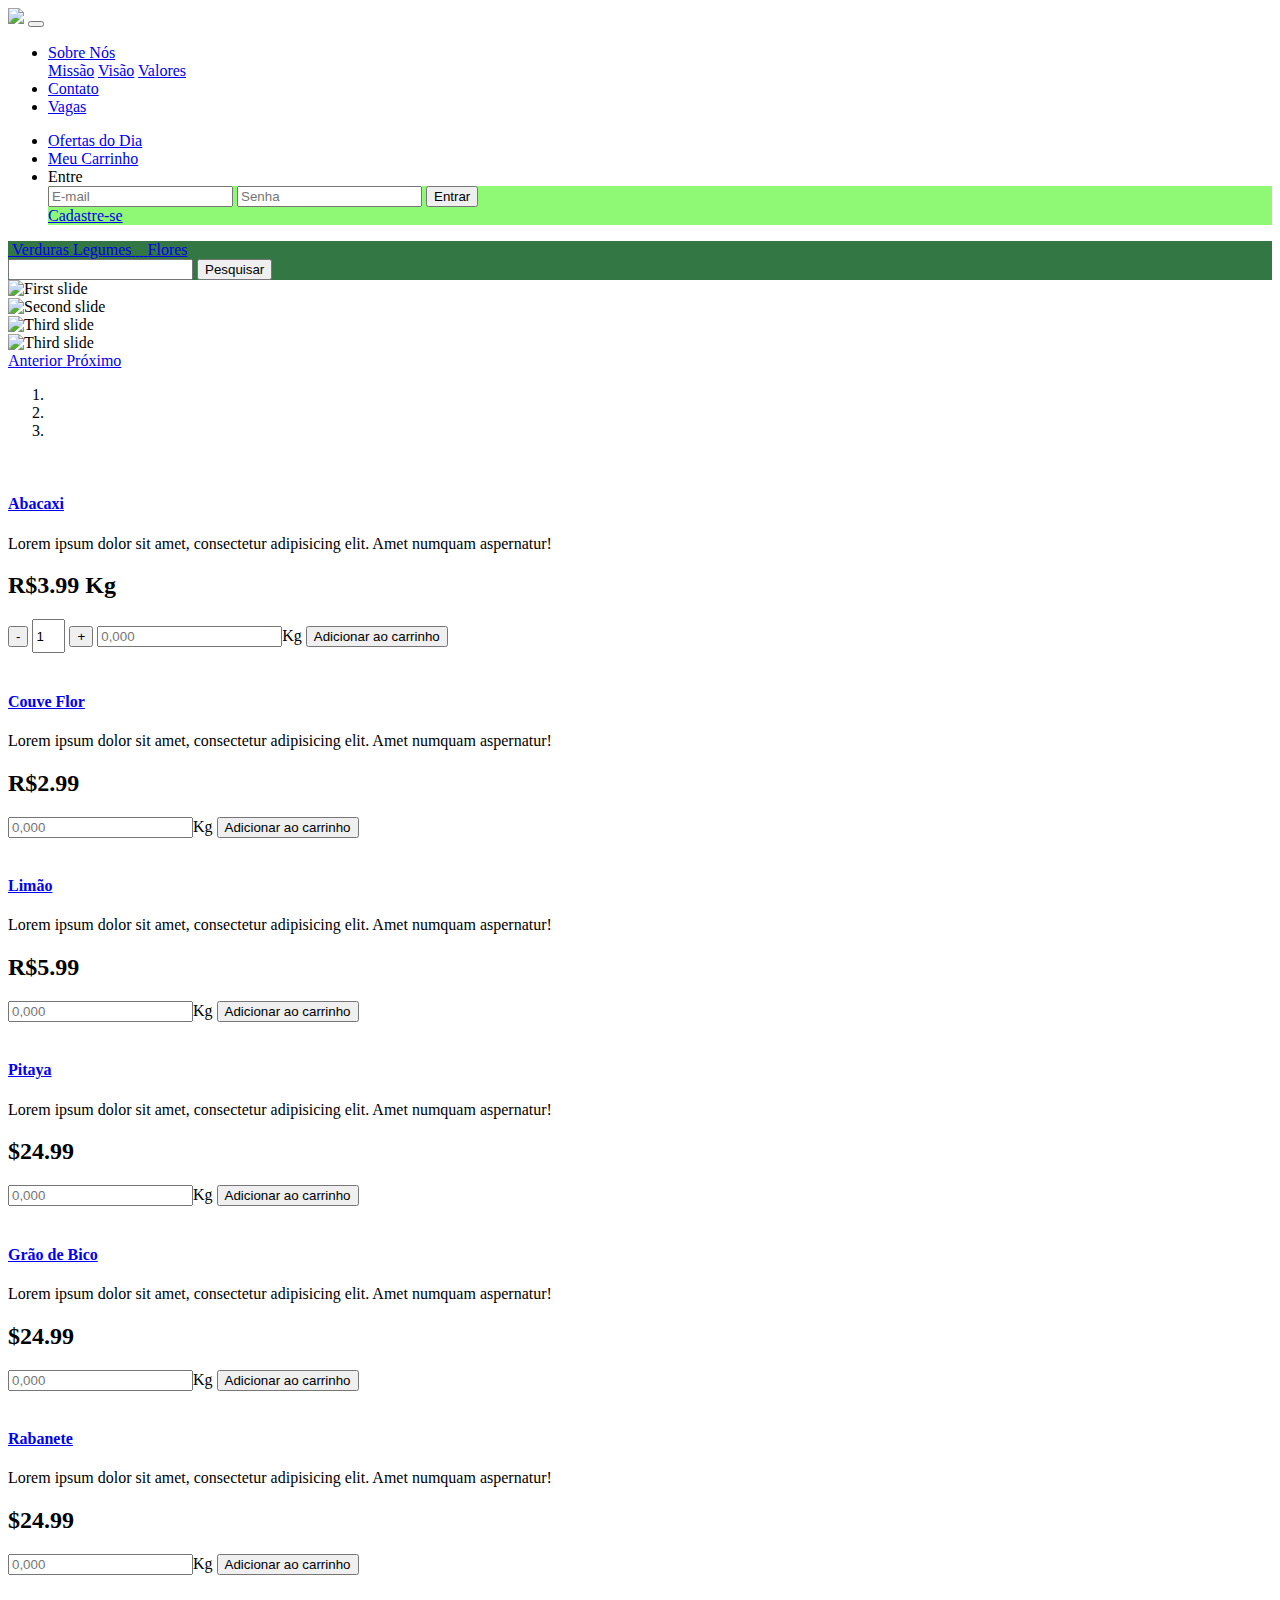
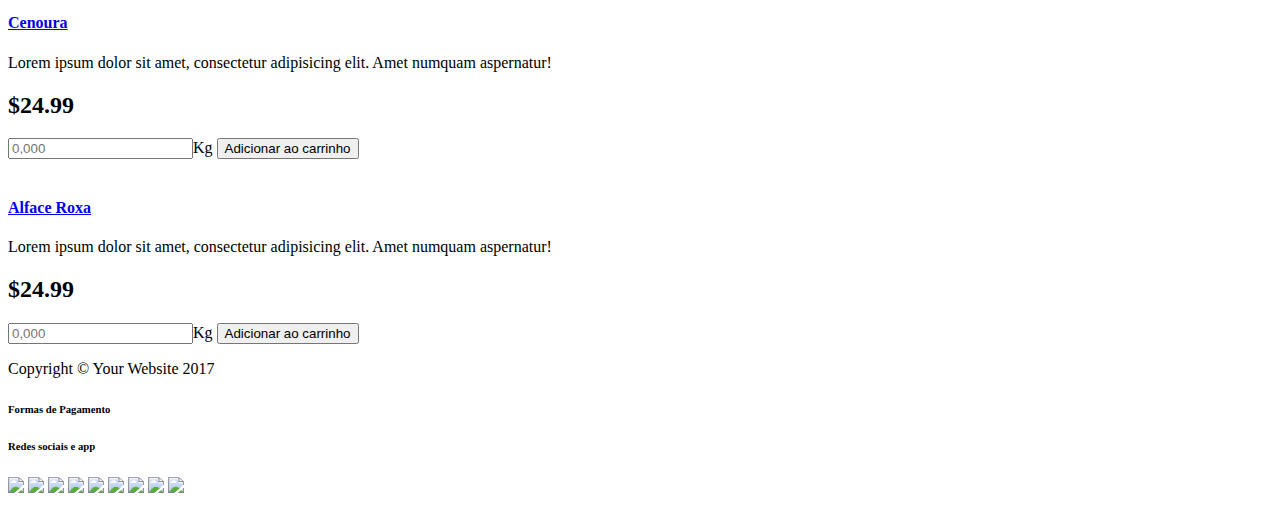
==== paginasInternet/index.html @ aa88f1a1 "Alterações" ====
﻿<!DOCTYPE html>
<html lang="pt-br">

  <head>

    <meta charset="utf-8">
    
    <!--Site responsivo-->
    <meta name="viewport" content="width=device-width, initial-scale=1, shrink-to-fit=no"> 
    
    <!--Descrição em sites de busca-->
    <meta name="description" content=""> 
    
    <!--Nome do autor-->
    <meta name="author" content=""> 

    <title>Veg & Tal</title>

    <!-- Bootstrap core CSS -->
    <link href="vendor/bootstrap/css/bootstrap.min.css" rel="stylesheet"> <!--Link local do Bootstrap-->

    <!-- Custom styles for this template -->
    <!--Link local do CSS-->
    <link href="css/shop-homepage.css" rel="stylesheet"> 

    <!--Link da fonte do Google Fonts-->
    <link href="https://fonts.googleapis.com/css?family=Allura&display=swap" rel="stylesheet">

  </head>
  <body>
    <!--Início da barra de navegação-->
    <nav class="navbar navbar-expand-lg navbar-dark navbar-default">
    <!--
    <nav class="navbar navbar-expand-lg navbar-dark" style="background-color: #337744">-->
      <!--navbar-expand-lg: tamanho grande expandido, outros tamanhos são recolhidos; navbar-dark: cor do texto; fixed-top: não rola com o conteúdo do site-->
      <div class="container">
        <img src="imagens/logotipo.png" class="navbar-brand" href="#">
        <!--navbar-brand: destaque à esquerda da barra igual o B do bootstrap-->
        <button class="navbar-toggler" type="button" data-toggle="collapse" data-target="#navbarSite">
          <span class="navbar-toggler-icon"></span>
        </button>
        <!--botão para recolher a barra; data-target: expandir a div e o id vai indicar o que ficará dentro quando expandir a barra; navbar-toggler-icon: ícone para clicar-->
        <div class="collapse navbar-collapse" id="navbarSite">
        <!--#navbarSite: data-target-->
          <ul class="navbar-nav mr-auto">
          <!--ml-auto: alinha para left; mr-auto: alinha para right-->
            <li class="nav-item dropdown">
              <a class="nav-link dropdown-toggle" href="#" data-toggle="dropdown" id="navDrop">Sobre Nós</a>
              <div class="dropdown-menu">
                <a class="dropdown-item" href="#">Missão</a>
                <a class="dropdown-item" href="#">Visão</a>
                <a class="dropdown-item" href="#">Valores</a>
              </div>
            </li>
            <li class="nav-item">
              <a class="nav-link" href="#">Contato</a>
            </li>
            <li class="nav-item">
              <a class="nav-link" href="#">Vagas</a>
            </li>
          </ul>
          <ul class="navbar-nav ml-auto">
            <li class="nav-item">
              <a class="nav-link" href="#">Ofertas do Dia</a>
            </li>
            <li class="nav-item">
              <a class="nav-link" href="#">Meu Carrinho</a>
            </li>
            <li class="nav-item dropdown">
              <a class="nav-link dropdown-toggle" data-toggle="dropdown" id="navDrop">Entre</a>
                  <div class="dropdown-menu dropdown-menu-right" style="background-color: rgb(143, 248, 116);">
                    <form>
                      <input class="my-2 mx-4" type="email" placeholder="E-mail"/>
                      <input class="my-2 mx-4" type="password" placeholder="Senha"/>
                      <button class="btm btn-outline-success my-2 mx-2" type="submit">Entrar</button><br/>
                      <!--<br/><input type="radio" name="sexo" value="masculino">Masculino<br/>
                      <input type="radio" name="sexo" value="feminino"/>Feminino<br/>
                      <input type="checkbox" name="a" value="1"/>1<br/>
                      <input type="checkbox" name="a" value="2"/>2<br/>
                      <input type="checkbox" name="a" value="3"/>3<br/>
                      type password fica com asteriscos
                      size em pixels, tamanho do campo
                      maxlength é a quantidade de caracteres que pode digitar
                      <input type="submit" name="" value="">Submit
                      <input type="reset" name="" value="">Reset
                      -->
                    </form>
                    <a class="btn btn-success" role="button" href="cadastro.html">Cadastre-se</a>
                  </div>
            </li>
          </ul>           
        </div>
      </div>
    </nav>
    <!--Fim da barra de navegação-->
    
    <!--Início da barra de navegação de pesquisa-->
    <div class="container-navbar-pesquisa my-4 mx-4">
      <nav id="barraPesquisa" class="navbar navbar-dark" style="background-color: #337744">
        <!--Ícones provisórios, criar-->
        <a class="nav-item">
          <a class="nav-icone" href="#"><img class="card-img-top" src="imagens/tcc/frutas.png" alt="">
        </a>
        <a class="nav-item">
            <a class="nav-icone" href="#"><img class="card-img-top" src="imagens/icone.png" alt="">Verduras
        </a>
        <a class="nav-item">
          <a class="nav-icone" href="#"><img class="card-img-top" src="imagens/icone.png" alt="">Legumes
        </a>
        <a class="nav-item">
          <a class="nav-icone" href="#"><img class="card-img-top" src="imagens/tcc/granja.png" alt="">
        </a>
        <a class="nav-item">
          <a class="nav-icone" href="#"><img class="card-img-top" src="imagens/tcc/graos.png" alt="">
        </a>
        <a class="nav-item">
          <a class="nav-icone" href="#"><img class="card-img-top" src="imagens/tcc/temperos.png" alt="">
        </a>
        <a class="nav-item">
          <a class="nav-icone" href="#"><img class="card-img-top" src="imagens/icone.png" alt="">Flores
        </a>
        <form class="form-inline">
          <input class="form-control my-2 my-sm-2"type="search" aria-label="Pesquisar">
          <button class="btn btn-outline-success my-2 mx-2 my-sm-0" type="submit">Pesquisar</button>
          <!--value placeholder="" aumentar e diminui a barra de pesquisa?-->
        </form>
      </nav>
    </div>
    <!--Fim da barra de navegação que tem a pesquisa-->

    <!--Início do carrossel-->
    <div id="carouselExampleIndicators" class="carousel slide my-4 mx-4" data-ride="carousel">
        <!--my: margem superior-->
        <div class="carousel-inner" role="listbox">
          <div class="carousel-item active">
          <!--active: essa imagem que começa rodando-->
            <img class="d-block img-fluid" src="imagens/carrossel1.jpg" alt="First slide">
            <!--d-block: aparece em todas as resoluções de tela; img-fluid: ocupa todo o tamanho do espaço da div-->
          </div>
          <!--ARRUMAR RESOLUÇÃO DAS IMAGENS PARA OCUPAR A TELA 1366x400-->
          <div class="carousel-item">
            <img class="d-block img-fluid" src="imagens/carrossel2.jpg" alt="Second slide">
          </div>
          <div class="carousel-item">
            <img class="d-block img-fluid" src="imagens/carrossel3.jpg" alt="Third slide">
          </div>
          <div class="carousel-item">
            <img class="d-block img-fluid" src="imagens/carrossel4.jpg" alt="Third slide">
          </div>
        </div>
        <a class="carousel-control-prev" href="#carouselExampleIndicators" role="button" data-slide="prev">
          <span class="carousel-control-prev-icon" aria-hidden="true"></span>
          <span class="sr-only">Anterior</span>
        </a>
        <a class="carousel-control-next" href="#carouselExampleIndicators" role="button" data-slide="next">
          <span class="carousel-control-next-icon" aria-hidden="true"></span>
          <span class="sr-only">Próximo</span>
        </a>
        <ol class="carousel-indicators">
          <li data-target="#carouselExampleIndicators" data-slide-to="0" class="active"></li>
          <li data-target="#carouselExampleIndicators" data-slide-to="1"></li>
          <li data-target="#carouselExampleIndicators" data-slide-to="2"></li>
        </ol>
        <!--carousel-control prev: para anterior, next: para o posterior; href: link com o id do carrossel-->
      </div> 
  <!--Fim do carrossel-->

  <!--Início dos cards-->
  <div class="container">
    <div class="row">
      <div class="col-lg-3 col-md-6 mb-4">
        <div class="card h-100 w-120">
          <a href="#"><img class="card-img-top" src="imagens/cards/abacaxi.jpg" alt=""></a>
          <div class="card-body">
            <h4 class="card-title">
              <a href="#">Abacaxi</a>
            </h4>
            <p class="card-text text-muted">Lorem ipsum dolor sit amet, consectetur adipisicing elit. Amet numquam aspernatur!</p>
            <h2>R$3.99 Kg</h2>
            <!--Escolher botões, o primeiro eu copiei de um site, mas ainda não funciona-->
            <input class="btn btn-success button product-quantity-increement" type="button" value="-" onclick="quantity_dec($(this).parent() )">
            <input type="text" name="quantity" value="1" size="1" class="product-quantity" style="height: 28px">
            <input class="btn btn-success button product-quantity-decrement" type="button" value="+" onclick="quantity_inc($(this)parent() )">
            <input class="form-peso mr-1" type="number" placeholder="0,000">Kg
            <button class="botao">Adicionar ao carrinho</button>
          </div>
        </div>
      </div>

      <div class="col-lg-3 col-md-6 mb-4">
        <div class="card h-100">
          <a href="#"><img class="card-img-top" src="imagens/cards/couveflor.jpg" alt=""></a>
          <div class="card-body">
            <h4 class="card-title">
              <a href="#">Couve Flor</a>
            </h4>
            <p class="card-text">Lorem ipsum dolor sit amet, consectetur adipisicing elit. Amet numquam aspernatur!</p>
            <h2 class="card-price">R$2.99</h2>
            <input class="form-peso mr-1" type="number" placeholder="0,000">Kg
            <button class="botao">Adicionar ao carrinho</button>
          </div>
        </div>
      </div>

      <div class="col-lg-3 col-md-6 mb-4">
        <div class="card h-100">
          <a href="#"><img class="card-img-top" src="imagens\cards\limao.jpg" alt=""></a>
          <div class="card-body">
            <h4 class="card-title">
              <a href="#">Limão</a>
            </h4>
            <p class="card-text">Lorem ipsum dolor sit amet, consectetur adipisicing elit. Amet numquam aspernatur!</p>
            <h2 class="card-price">R$5.99</h2>
            <input class="form-peso mr-1" type="number" placeholder="0,000">Kg
            <button class="botao">Adicionar ao carrinho</button>
          </div>
        </div>
      </div>

      <div class="col-lg-3 col-md-6 mb-4">
        <div class="card h-100">
          <a href="#"><img class="card-img-top" src="imagens/cards/pitaya.jpg" alt=""></a>
          <div class="card-body">
            <h4 class="card-title">
              <a href="#">Pitaya</a>
            </h4>
            <p class="card-text">Lorem ipsum dolor sit amet, consectetur adipisicing elit. Amet numquam aspernatur!</p>
            <h2 class="card-price">$24.99</h2>
            <input class="form-peso mr-1" type="number" placeholder="0,000">Kg
            <button class="botao">Adicionar ao carrinho</button>
          </div>
        </div>
      </div>

      <div class="col-lg-3 col-md-6 mb-4">
        <div class="card h-100">
          <a href="#"><img class="card-img-top" src="imagens/cards/graodebico.jpg" alt=""></a>
          <div class="card-body">
            <h4 class="card-title">
              <a href="#">Grão de Bico</a>
            </h4>
            <p class="card-text">Lorem ipsum dolor sit amet, consectetur adipisicing elit. Amet numquam aspernatur!</p>
            <h2 class="card-price">$24.99</h2>
            <input class="form-peso mr-1" type="number" placeholder="0,000">Kg
            <button class="botao">Adicionar ao carrinho</button>
          </div>
        </div>
      </div>

      <div class="col-lg-3 col-md-6 mb-4">
        <div class="card h-100">
          <a href="#"><img class="card-img-top" src="imagens/cards/rabanete.jpg" alt=""></a>
          <div class="card-body">
            <h4 class="card-title">
              <a href="#">Rabanete</a>
            </h4>
            <p class="card-text">Lorem ipsum dolor sit amet, consectetur adipisicing elit. Amet numquam aspernatur!</p>
            <h2 class="card-price">$24.99</h2>
            <input class="form-peso mr-1" type="number" placeholder="0,000">Kg
            <button class="botao">Adicionar ao carrinho</button>
          </div>
        </div>
      </div>

      <div class="col-lg-3 col-md-6 mb-4">
        <div class="card h-100">
          <a href="#"><img class="card-img-top" src="imagens/cards/cenoura.jpg" alt=""></a>
          <div class="card-body">
            <h4 class="card-title">
              <a href="#">Cenoura</a>
            </h4>
            <p class="card-text">Lorem ipsum dolor sit amet, consectetur adipisicing elit. Amet numquam aspernatur!</p>
            <h2 class="card-price">$24.99</h2>
            <input class="form-peso mr-1" type="number" placeholder="0,000">Kg
            <button class="botao">Adicionar ao carrinho</button>
          </div>
        </div>
      </div>

      <div class="col-lg-3 col-md-6 mb-4">
        <div class="card h-100">
          <a href="#"><img class="card-img-top" src="imagens/cards/alfaceroxa.jpg" alt=""></a>
          <div class="card-body">
            <h4 class="card-title">
              <a href="#">Alface Roxa</a>
            </h4>
            <p class="card-text">Lorem ipsum dolor sit amet, consectetur adipisicing elit. Amet numquam aspernatur!</p>
            <h2 class="card-price">$24.99</h2>
            <input class="form-peso mr-1" type="number" placeholder="0,000">Kg
            <button class="botao">Adicionar ao carrinho</button>
          </div>
        </div>
      </div>
    </div>
    <!-- /.row -->  
  </div>
  <!-- /.container -->

<!-- Footer -->
<footer class="py-5 navbar-default">
<div class="container">
  <p class="m-0 text-center text-white">Copyright &copy; Your Website 2017</p>
  <h6 class="m-2 text-white">Formas de Pagamento</h6>
  <h6 class="mr-2 text-right text-white">Redes sociais e app</h6>
  <!--Redimensionar as imagens-->
  <img class="img-cartao ml-2 mr-1" src="imagens/mastercard.png">
  <img class="img-cartao m-1" src="imagens/visa.png">
  <img class="img-cartao m-1" src="imagens/elo.png">
  <img class="img-cartao m-1" src="imagens/americanexpress.png">
  <img class="img-cartao m-1" src="imagens/dinersclub.jpg">
  <!--Enviar para a direita esses ícones-->
  <img class="redesSociais mr-2" src="imagens/appstore.png">
  <img class="redesSociais mr-2" src="imagens/playstore.jpg">
  <img class="redesSociais mr-2" src="imagens/instagram.png">
  <img class="redesSociais mr-2" src="imagens/facebook.png">

</div>
<!-- /.container -->
</footer>

    <!-- Bootstrap core JavaScript -->
    <script src="vendor/jquery/jquery.min.js"></script>
    <script src="vendor/popper.js/dist/umd/popper.js"></script>
    <script src="vendor/bootstrap/js/bootstrap.bundle.min.js"></script>

  </body>

</html>
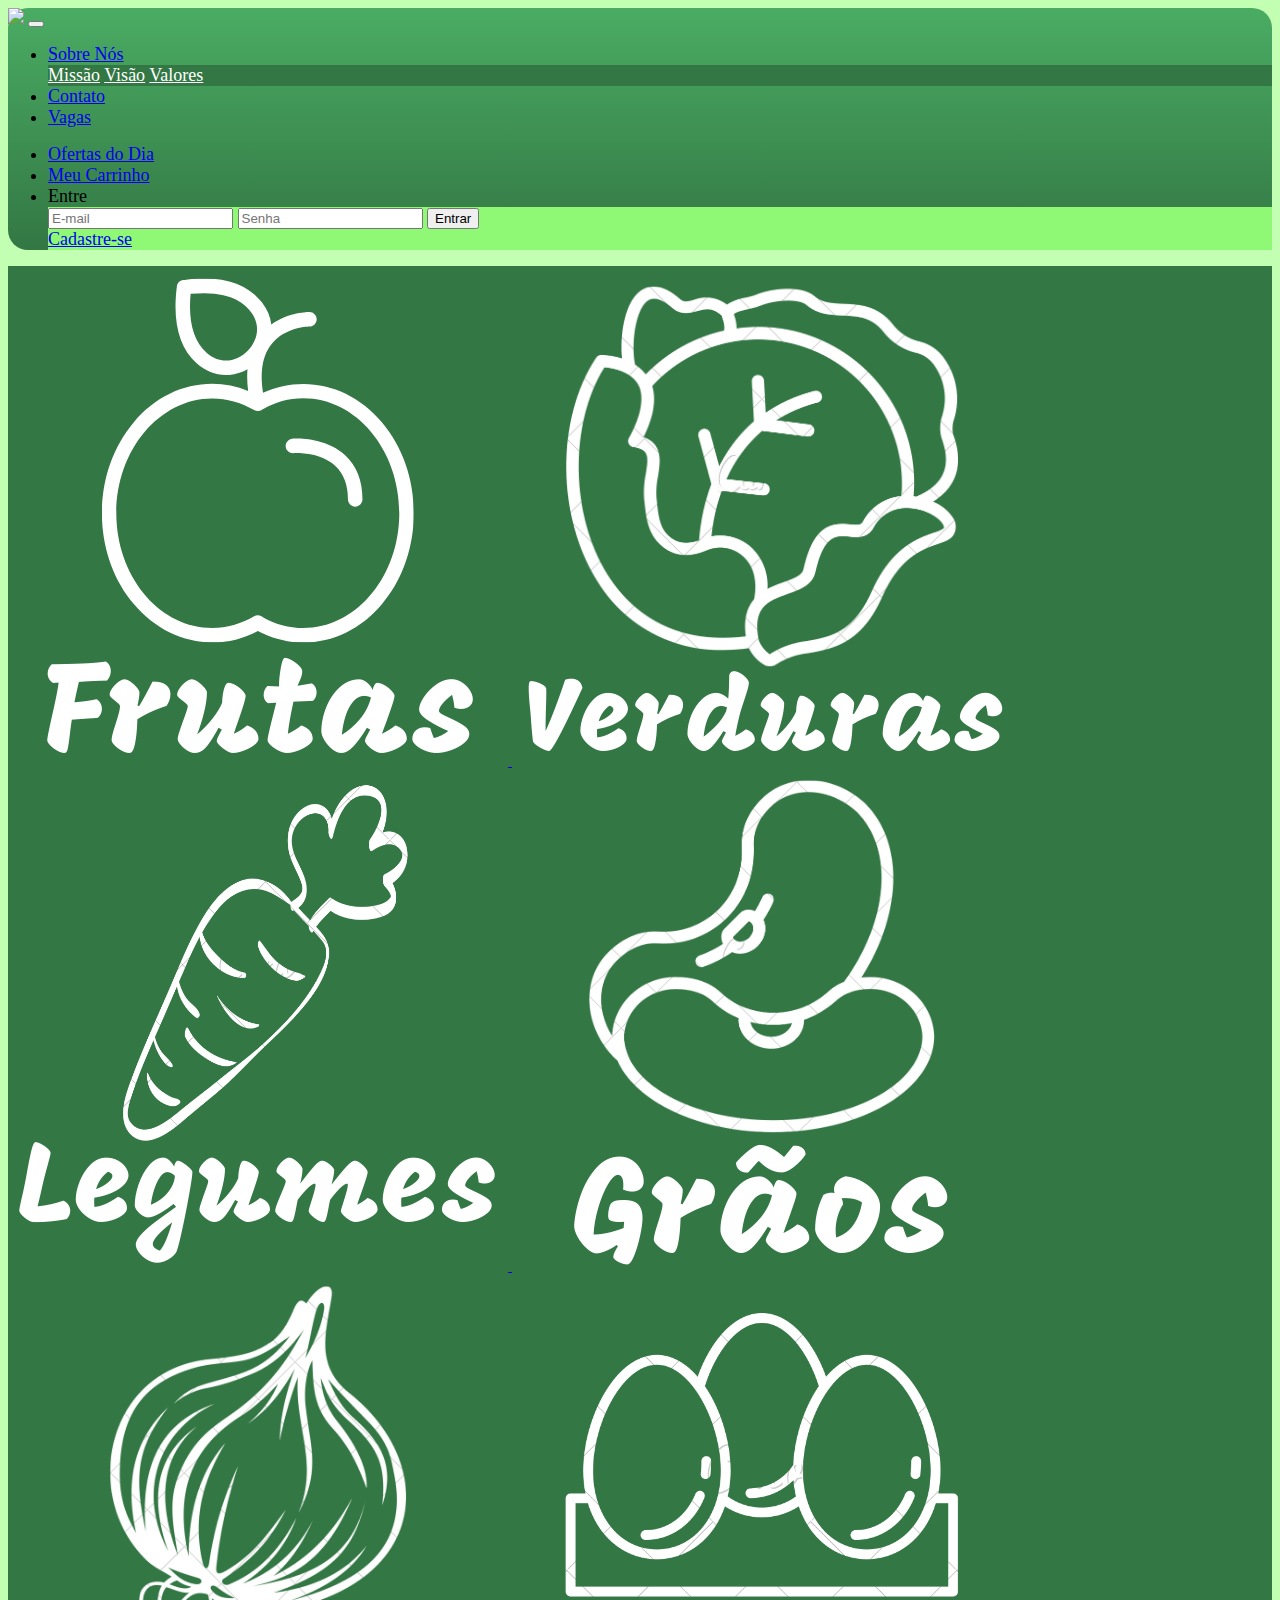
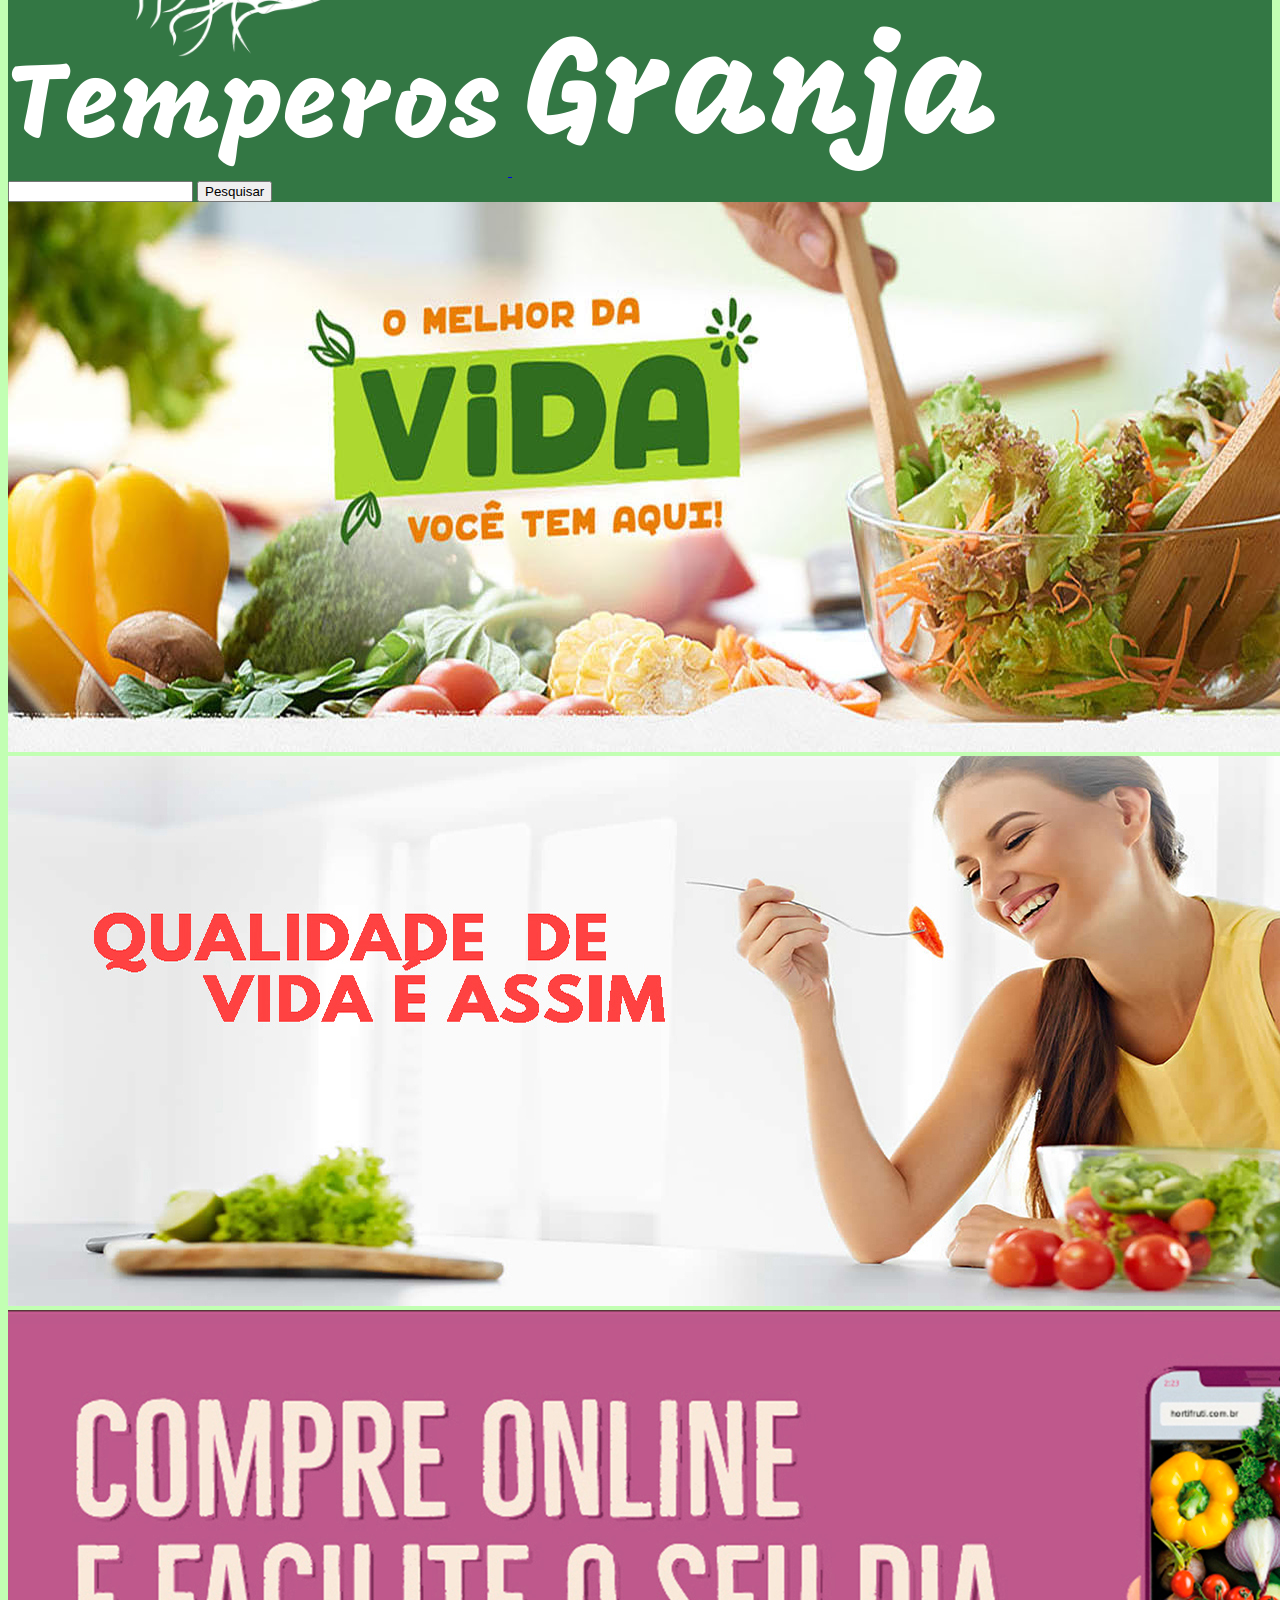
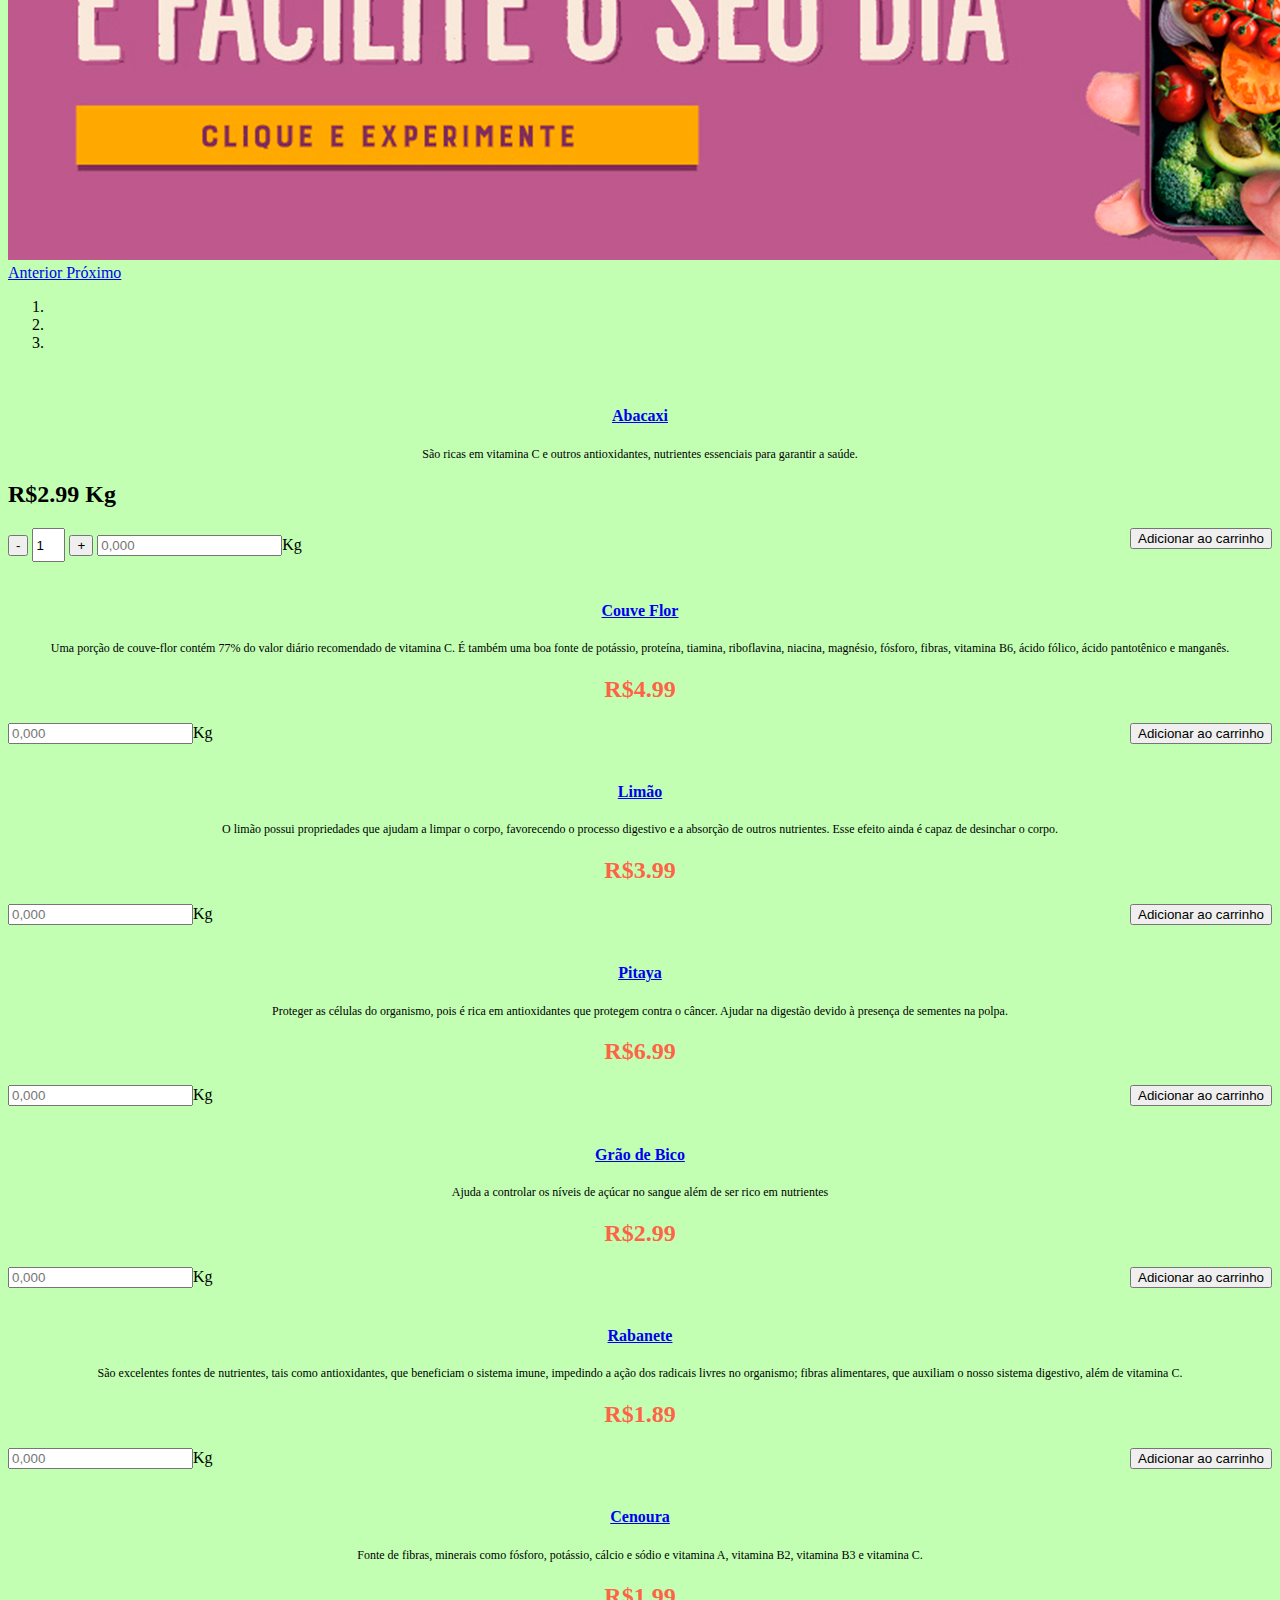
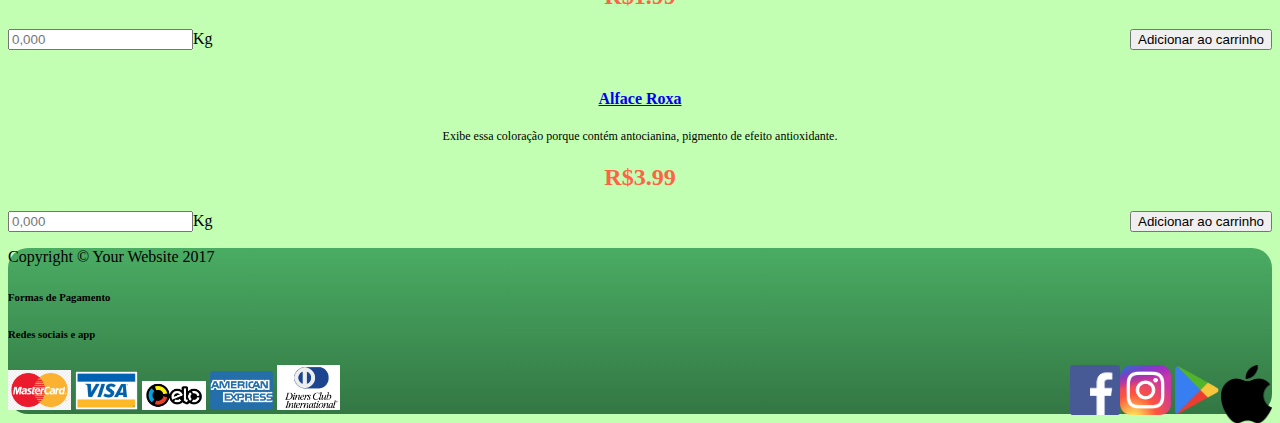
==== commit b2f4676f: "atualização" ====
--- a/paginasInternet/index.html
+++ b/paginasInternet/index.html
@@ -34,12 +34,13 @@
     <nav class="navbar navbar-expand-lg navbar-dark" style="background-color: #337744">-->
       <!--navbar-expand-lg: tamanho grande expandido, outros tamanhos são recolhidos; navbar-dark: cor do texto; fixed-top: não rola com o conteúdo do site-->
       <div class="container">
-        <img src="imagens/logotipo.png" class="navbar-brand" href="#">
+        <img src="imagens/logosemfundo.png" class="navbar-brand" href="#">
         <!--navbar-brand: destaque à esquerda da barra igual o B do bootstrap-->
         <button class="navbar-toggler" type="button" data-toggle="collapse" data-target="#navbarSite">
           <span class="navbar-toggler-icon"></span>
         </button>
         <!--botão para recolher a barra; data-target: expandir a div e o id vai indicar o que ficará dentro quando expandir a barra; navbar-toggler-icon: ícone para clicar-->
+        </button>
         <div class="collapse navbar-collapse" id="navbarSite">
         <!--#navbarSite: data-target-->
           <ul class="navbar-nav mr-auto">
@@ -99,26 +100,24 @@
       <nav id="barraPesquisa" class="navbar navbar-dark" style="background-color: #337744">
         <!--Ícones provisórios, criar-->
         <a class="nav-item">
-          <a class="nav-icone" href="#"><img class="card-img-top" src="imagens/tcc/frutas.png" alt="">
-        </a>
-        <a class="nav-item">
-            <a class="nav-icone" href="#"><img class="card-img-top" src="imagens/icone.png" alt="">Verduras
-        </a>
-        <a class="nav-item">
-          <a class="nav-icone" href="#"><img class="card-img-top" src="imagens/icone.png" alt="">Legumes
-        </a>
-        <a class="nav-item">
-          <a class="nav-icone" href="#"><img class="card-img-top" src="imagens/tcc/granja.png" alt="">
-        </a>
-        <a class="nav-item">
-          <a class="nav-icone" href="#"><img class="card-img-top" src="imagens/tcc/graos.png" alt="">
-        </a>
-        <a class="nav-item">
-          <a class="nav-icone" href="#"><img class="card-img-top" src="imagens/tcc/temperos.png" alt="">
-        </a>
-        <a class="nav-item">
-          <a class="nav-icone" href="#"><img class="card-img-top" src="imagens/icone.png" alt="">Flores
-        </a>
+          <a class="nav-icone" href="frutas.html"><img class="card-img-top" src="imagens/miniaturas/frutasminiatura.png" alt="">
+        </a>
+        <a class="nav-item">
+            <a class="nav-icone" href="hortaliça.html"><img class="card-img-top" src="imagens/miniaturas/verdurasminiatura.png" alt="">
+        </a>
+        <a class="nav-item">
+          <a class="nav-icone" href="legumes.html"><img class="card-img-top" src="imagens/miniaturas/legumesminiatura.png" alt="">
+        </a>
+        <a class="nav-item">
+          <a class="nav-icone" href="#"><img class="card-img-top" src="imagens/miniaturas/graosminiatura.png" alt="">
+        </a>
+        <a class="nav-item">
+          <a class="nav-icone" href="#"><img class="card-img-top" src="imagens/miniaturas/temperosminiatura.png" alt="">
+        </a>
+        <a class="nav-item">
+          <a class="nav-icone" href="#"><img class="card-img-top" src="imagens/miniaturas/granjaminiatura.png" alt="">
+        </a>
+
         <form class="form-inline">
           <input class="form-control my-2 my-sm-2"type="search" aria-label="Pesquisar">
           <button class="btn btn-outline-success my-2 mx-2 my-sm-0" type="submit">Pesquisar</button>
@@ -134,20 +133,17 @@
         <div class="carousel-inner" role="listbox">
           <div class="carousel-item active">
           <!--active: essa imagem que começa rodando-->
-            <img class="d-block img-fluid" src="imagens/carrossel1.jpg" alt="First slide">
+            <img class="d-block img-fluid" src="imagens/banners/banner1.jpg" alt="First slide">
             <!--d-block: aparece em todas as resoluções de tela; img-fluid: ocupa todo o tamanho do espaço da div-->
           </div>
           <!--ARRUMAR RESOLUÇÃO DAS IMAGENS PARA OCUPAR A TELA 1366x400-->
           <div class="carousel-item">
-            <img class="d-block img-fluid" src="imagens/carrossel2.jpg" alt="Second slide">
+            <img class="d-block img-fluid" src="imagens/banners/banner2.jpg" alt="Second slide">
           </div>
           <div class="carousel-item">
-            <img class="d-block img-fluid" src="imagens/carrossel3.jpg" alt="Third slide">
-          </div>
-          <div class="carousel-item">
-            <img class="d-block img-fluid" src="imagens/carrossel4.jpg" alt="Third slide">
-          </div>
-        </div>
+            <img class="d-block img-fluid" src="imagens/banners/banner3.jpg" alt="Third slide">
+          </div>
+    </div>
         <a class="carousel-control-prev" href="#carouselExampleIndicators" role="button" data-slide="prev">
           <span class="carousel-control-prev-icon" aria-hidden="true"></span>
           <span class="sr-only">Anterior</span>
@@ -175,12 +171,12 @@
             <h4 class="card-title">
               <a href="#">Abacaxi</a>
             </h4>
-            <p class="card-text text-muted">Lorem ipsum dolor sit amet, consectetur adipisicing elit. Amet numquam aspernatur!</p>
-            <h2>R$3.99 Kg</h2>
+            <p class="card-text text-muted">São ricas em vitamina C e outros antioxidantes, nutrientes essenciais para garantir a saúde.</p>
+            <h2>R$2.99 Kg</h2>
             <!--Escolher botões, o primeiro eu copiei de um site, mas ainda não funciona-->
             <input class="btn btn-success button product-quantity-increement" type="button" value="-" onclick="quantity_dec($(this).parent() )">
             <input type="text" name="quantity" value="1" size="1" class="product-quantity" style="height: 28px">
-            <input class="btn btn-success button product-quantity-decrement" type="button" value="+" onclick="quantity_inc($(this)parent() )">
+            <input class="btn btn-success button product-quantity-decrement" type="button" value="+" onclick="quantity_inc($(this).parent() )">
             <input class="form-peso mr-1" type="number" placeholder="0,000">Kg
             <button class="botao">Adicionar ao carrinho</button>
           </div>
@@ -194,7 +190,52 @@
             <h4 class="card-title">
               <a href="#">Couve Flor</a>
             </h4>
-            <p class="card-text">Lorem ipsum dolor sit amet, consectetur adipisicing elit. Amet numquam aspernatur!</p>
+            <p class="card-text">Uma porção de couve-flor contém 77% do valor diário recomendado de vitamina C. É também uma boa fonte de potássio, proteína, tiamina, riboflavina, niacina, magnésio, fósforo, fibras, vitamina B6, ácido fólico, ácido pantotênico e manganês.</p>
+            <h2 class="card-price">R$4.99</h2>
+            <input class="form-peso mr-1" type="number" placeholder="0,000">Kg
+            <button class="botao">Adicionar ao carrinho</button>
+          </div>
+        </div>
+      </div>
+
+      <div class="col-lg-3 col-md-6 mb-4">
+        <div class="card h-100">
+          <a href="#"><img class="card-img-top" src="imagens\cards\limao.jpg" alt=""></a>
+          <div class="card-body">
+            <h4 class="card-title">
+              <a href="#">Limão</a>
+            </h4>
+            <p class="card-text">O limão possui propriedades que ajudam a limpar o corpo, favorecendo o processo digestivo e a absorção de outros nutrientes. Esse efeito ainda é capaz de desinchar o corpo.</p>
+            <h2 class="card-price">R$3.99</h2>
+            <input class="form-peso mr-1" type="number" placeholder="0,000">Kg
+            <button class="botao">Adicionar ao carrinho</button>
+          </div>
+        </div>
+      </div>
+
+      <div class="col-lg-3 col-md-6 mb-4">
+        <div class="card h-100">
+          <a href="#"><img class="card-img-top" src="imagens/cards/pitaya.jpg" alt=""></a>
+          <div class="card-body">
+            <h4 class="card-title">
+              <a href="#">Pitaya</a>
+            </h4>
+            <p class="card-text">Proteger as células do organismo, pois é rica em antioxidantes que protegem contra o câncer. Ajudar na digestão devido à presença de sementes na polpa.</p>
+            <h2 class="card-price">R$6.99</h2>
+            <input class="form-peso mr-1" type="number" placeholder="0,000">Kg
+            <button class="botao">Adicionar ao carrinho</button>
+          </div>
+        </div>
+      </div>
+
+      <div class="col-lg-3 col-md-6 mb-4">
+        <div class="card h-100">
+          <a href="#"><img class="card-img-top" src="imagens/cards/graodebico.jpg" alt=""></a>
+          <div class="card-body">
+            <h4 class="card-title">
+              <a href="#">Grão de Bico</a>
+            </h4>
+            <p class="card-text">Ajuda a controlar os níveis de açúcar no sangue além de ser rico em nutrientes</p>
             <h2 class="card-price">R$2.99</h2>
             <input class="form-peso mr-1" type="number" placeholder="0,000">Kg
             <button class="botao">Adicionar ao carrinho</button>
@@ -204,58 +245,13 @@
 
       <div class="col-lg-3 col-md-6 mb-4">
         <div class="card h-100">
-          <a href="#"><img class="card-img-top" src="imagens\cards\limao.jpg" alt=""></a>
-          <div class="card-body">
-            <h4 class="card-title">
-              <a href="#">Limão</a>
-            </h4>
-            <p class="card-text">Lorem ipsum dolor sit amet, consectetur adipisicing elit. Amet numquam aspernatur!</p>
-            <h2 class="card-price">R$5.99</h2>
-            <input class="form-peso mr-1" type="number" placeholder="0,000">Kg
-            <button class="botao">Adicionar ao carrinho</button>
-          </div>
-        </div>
-      </div>
-
-      <div class="col-lg-3 col-md-6 mb-4">
-        <div class="card h-100">
-          <a href="#"><img class="card-img-top" src="imagens/cards/pitaya.jpg" alt=""></a>
-          <div class="card-body">
-            <h4 class="card-title">
-              <a href="#">Pitaya</a>
-            </h4>
-            <p class="card-text">Lorem ipsum dolor sit amet, consectetur adipisicing elit. Amet numquam aspernatur!</p>
-            <h2 class="card-price">$24.99</h2>
-            <input class="form-peso mr-1" type="number" placeholder="0,000">Kg
-            <button class="botao">Adicionar ao carrinho</button>
-          </div>
-        </div>
-      </div>
-
-      <div class="col-lg-3 col-md-6 mb-4">
-        <div class="card h-100">
-          <a href="#"><img class="card-img-top" src="imagens/cards/graodebico.jpg" alt=""></a>
-          <div class="card-body">
-            <h4 class="card-title">
-              <a href="#">Grão de Bico</a>
-            </h4>
-            <p class="card-text">Lorem ipsum dolor sit amet, consectetur adipisicing elit. Amet numquam aspernatur!</p>
-            <h2 class="card-price">$24.99</h2>
-            <input class="form-peso mr-1" type="number" placeholder="0,000">Kg
-            <button class="botao">Adicionar ao carrinho</button>
-          </div>
-        </div>
-      </div>
-
-      <div class="col-lg-3 col-md-6 mb-4">
-        <div class="card h-100">
           <a href="#"><img class="card-img-top" src="imagens/cards/rabanete.jpg" alt=""></a>
           <div class="card-body">
             <h4 class="card-title">
               <a href="#">Rabanete</a>
             </h4>
-            <p class="card-text">Lorem ipsum dolor sit amet, consectetur adipisicing elit. Amet numquam aspernatur!</p>
-            <h2 class="card-price">$24.99</h2>
+            <p class="card-text">São excelentes fontes de nutrientes, tais como antioxidantes, que beneficiam o sistema imune, impedindo a ação dos radicais livres no organismo; fibras alimentares, que auxiliam o nosso sistema digestivo, além de vitamina C.</p>
+            <h2 class="card-price">R$1.89</h2>
             <input class="form-peso mr-1" type="number" placeholder="0,000">Kg
             <button class="botao">Adicionar ao carrinho</button>
           </div>
@@ -269,8 +265,8 @@
             <h4 class="card-title">
               <a href="#">Cenoura</a>
             </h4>
-            <p class="card-text">Lorem ipsum dolor sit amet, consectetur adipisicing elit. Amet numquam aspernatur!</p>
-            <h2 class="card-price">$24.99</h2>
+            <p class="card-text">Fonte de fibras, minerais como fósforo, potássio, cálcio e sódio e vitamina A, vitamina B2, vitamina B3 e vitamina C.</p>
+            <h2 class="card-price">R$1.99</h2>
             <input class="form-peso mr-1" type="number" placeholder="0,000">Kg
             <button class="botao">Adicionar ao carrinho</button>
           </div>
@@ -284,8 +280,8 @@
             <h4 class="card-title">
               <a href="#">Alface Roxa</a>
             </h4>
-            <p class="card-text">Lorem ipsum dolor sit amet, consectetur adipisicing elit. Amet numquam aspernatur!</p>
-            <h2 class="card-price">$24.99</h2>
+            <p class="card-text">Exibe essa coloração porque contém antocianina, pigmento de efeito antioxidante.</p>
+            <h2 class="card-price">R$3.99</h2>
             <input class="form-peso mr-1" type="number" placeholder="0,000">Kg
             <button class="botao">Adicionar ao carrinho</button>
           </div>
@@ -303,16 +299,16 @@
   <h6 class="m-2 text-white">Formas de Pagamento</h6>
   <h6 class="mr-2 text-right text-white">Redes sociais e app</h6>
   <!--Redimensionar as imagens-->
-  <img class="img-cartao ml-2 mr-1" src="imagens/mastercard.png">
-  <img class="img-cartao m-1" src="imagens/visa.png">
-  <img class="img-cartao m-1" src="imagens/elo.png">
-  <img class="img-cartao m-1" src="imagens/americanexpress.png">
-  <img class="img-cartao m-1" src="imagens/dinersclub.jpg">
+  <img class="img-cartao ml-2 mr-1" src="imagens/cartoesredessociais/mastercard.png">
+  <img class="img-cartao m-1" src="imagens/cartoesredessociais/visa.png">
+  <img class="img-cartao m-1" src="imagens/cartoesredessociais/elo.png">
+  <img class="img-cartao m-1" src="imagens/cartoesredessociais/americanexpress.png">
+  <img class="img-cartao m-1" src="imagens/cartoesredessociais/dinersclub.jpg">
   <!--Enviar para a direita esses ícones-->
-  <img class="redesSociais mr-2" src="imagens/appstore.png">
-  <img class="redesSociais mr-2" src="imagens/playstore.jpg">
-  <img class="redesSociais mr-2" src="imagens/instagram.png">
-  <img class="redesSociais mr-2" src="imagens/facebook.png">
+  <img class="redesSociais mr-2" src="imagens/cartoesredessociais/appstore.png">
+  <img class="redesSociais mr-2" src="imagens/cartoesredessociais/playstore.jpg">
+  <img class="redesSociais mr-2" src="imagens/cartoesredessociais/instagram.png">
+  <img class="redesSociais mr-2" src="imagens/cartoesredessociais/facebook.png">
 
 </div>
 <!-- /.container -->
--- a/paginasInternet/css/shop-homepage.css
+++ b/paginasInternet/css/shop-homepage.css
@@ -0,0 +1,161 @@
+/*!
+ * Start Bootstrap - Shop Homepage (https://startbootstrap.com/template-overviews/shop-homepage)
+ * Copyright 2013-2017 Start Bootstrap
+ * Licensed under MIT (https://github.com/BlackrockDigital/startbootstrap-shop-homepage/blob/master/LICENSE)
+ */
+
+body {
+  background-color: #c2ffb3;
+}
+@media (min-width: 992px) {
+  body {
+  }
+}
+#cormenu{
+  background-color: #11421a;
+}
+.list-group a{
+  display: ruby-base;
+  background: #11421a;
+  border-left: 10px solid #337744;
+  color: white;
+}
+.list-group a:hover{
+  background: #337744;
+  border-left: 10px solid #11421a;
+  color: black;
+}
+.logo{
+  width: 258px;
+  height: 200px;
+}
+.botao{
+  float: right;
+}
+.img-cartao{
+  width: 5%;
+}
+.card-title{
+  color: #4aac63;
+  text-align: center;
+  font-family: cursive;
+  size: 20px;
+}
+.nav-icone{
+  height: 60px;
+  width: 60px;
+}
+.navbar-default {
+  background: linear-gradient(to bottom, #4aac63, #337744);
+  border-radius: 20px;
+}
+.redesSociais{
+  float: right;
+  width: 4%;
+}
+.card-price{
+  text-align: center;
+  font-family: cursive;
+  size: 20px;
+  color: tomato;
+}
+.card-text{
+  font-size: 12px;
+  text-align: center;
+}
+.navbar-brand{
+  width: 30%;
+}
+.container-brand{
+  width: 30%;
+  padding-left: 20px;
+}
+#navbar-site{
+  width: 70%;
+  margin: auto;
+}
+.nav-item{
+  font-size: 18px;
+  font-family: cursive;
+} 
+.nav-icone{
+  width: 5%;
+}
+#icons{
+  float: left;
+}
+.dropdown-menu{
+  background: #337744;
+}
+.dropdown-item{
+  color: white;
+}
+.buttons-entrar{
+  text-align: center;
+}
+.container-header{
+  background-image: url(../imagens/novasimagens/3b.jpg);
+  width: 100%;
+  height: 400px;
+}
+.row-contact{
+  font-family: cursive;
+  color: white;
+}
+.row-contact-menu{
+  text-align: center;
+  margin: 0px 55px 0px 0px;
+  height: 10px;
+}
+#navbar-menu{
+  margin: 15px 55px 0px 55px;
+}
+.container-icons{
+  height: 150px;
+  text-align: center;
+  margin: 15px;
+  margin-left: auto;
+  margin-right: auto;
+}
+.icons-products{
+  width: 13%;
+}
+.row-form{
+  margin: 20px 120px 0px 120px;
+}
+.carousel-box{
+  margin-top: 40px;
+  margin-left: auto;
+  margin-right: auto;
+}
+.text-products{
+  font-family: cursive;
+  font-size: 30px;
+  color: white;
+  text-align: center;
+  padding-top: 5px;
+}
+.products{
+  margin: 40px 55px 40px 55px;
+  background: linear-gradient(to bottom, #4aac63, #337744);
+  border-radius: 20px;
+  height: 50px;
+}
+.container-form{
+  margin-top: 50px;
+  margin-left: auto;
+  margin-right: auto;
+}
+.form-group{
+  margin-left: auto;
+  margin-right: auto;
+}
+.creditcards{
+  float: left;
+}
+.socialmedias{
+  float: right;
+}
+.footer{
+  background: linear-gradient(to bottom, #4aac63, #337744);
+}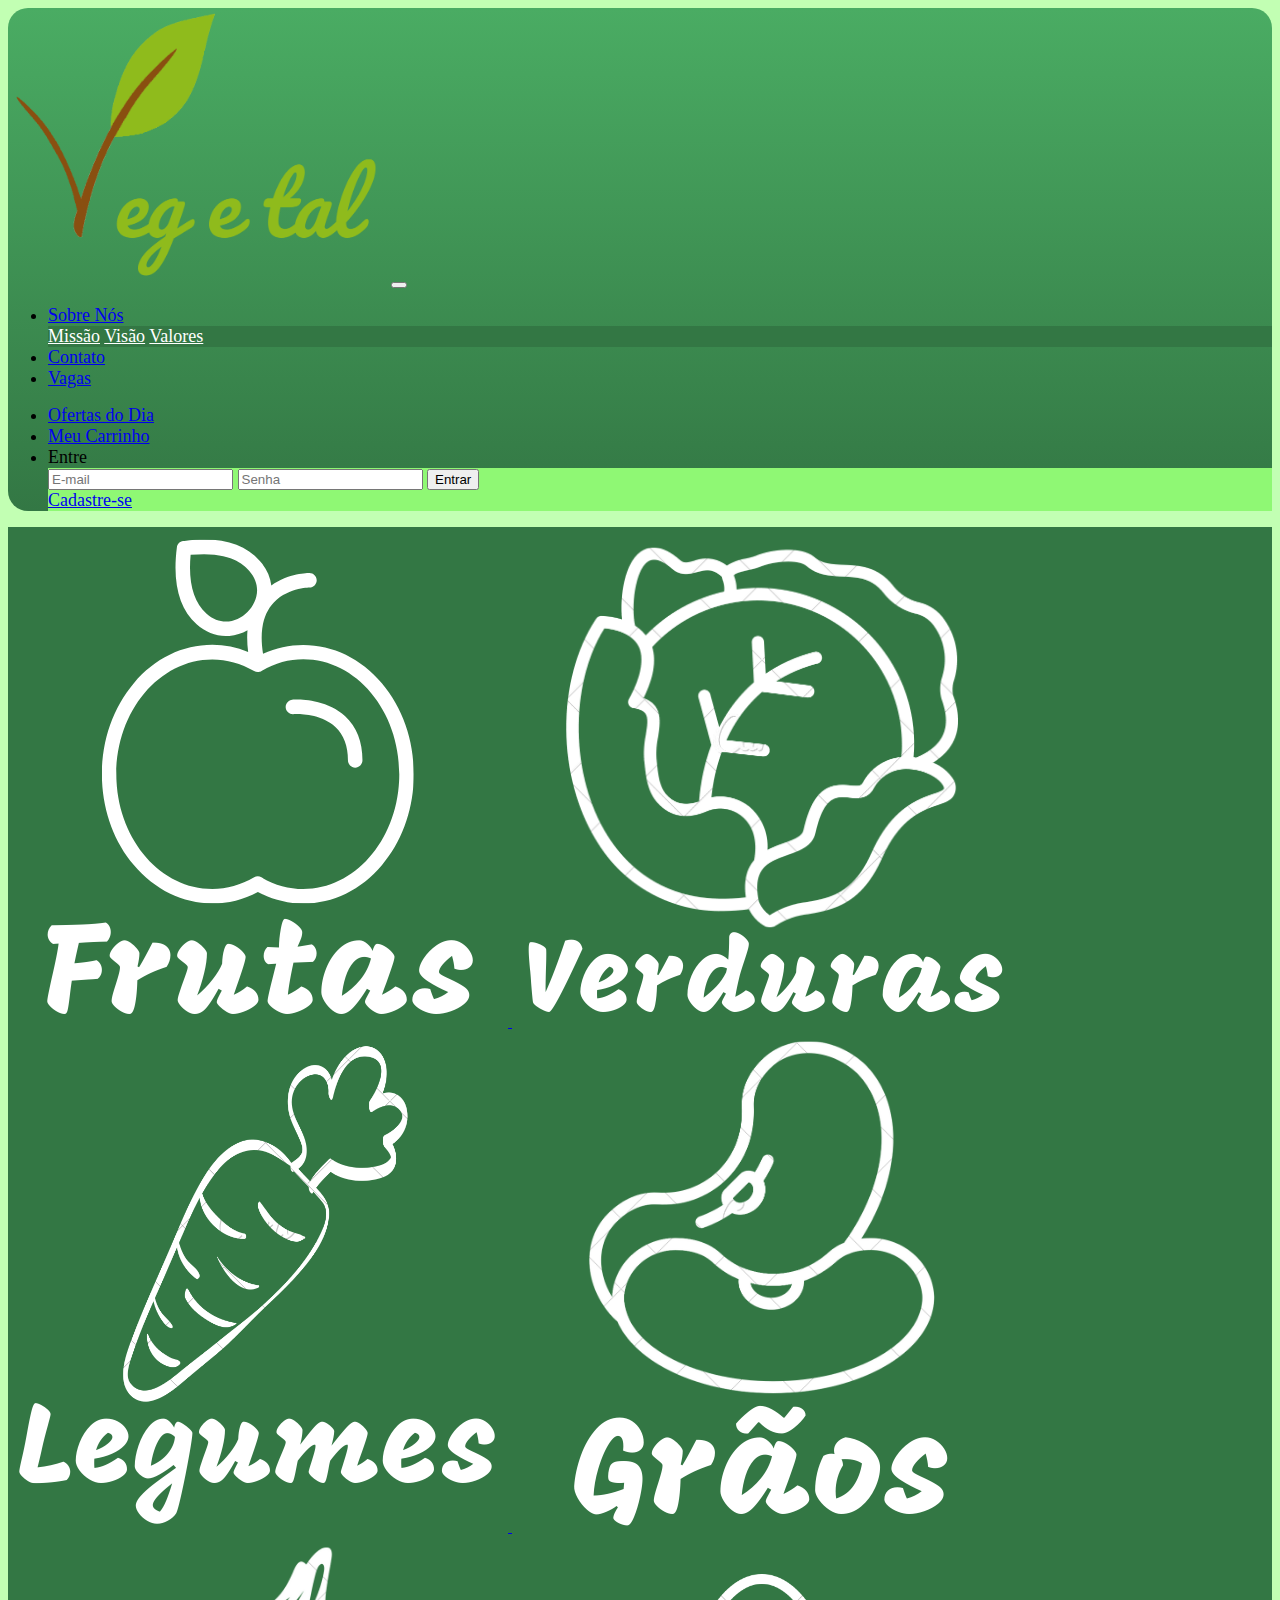
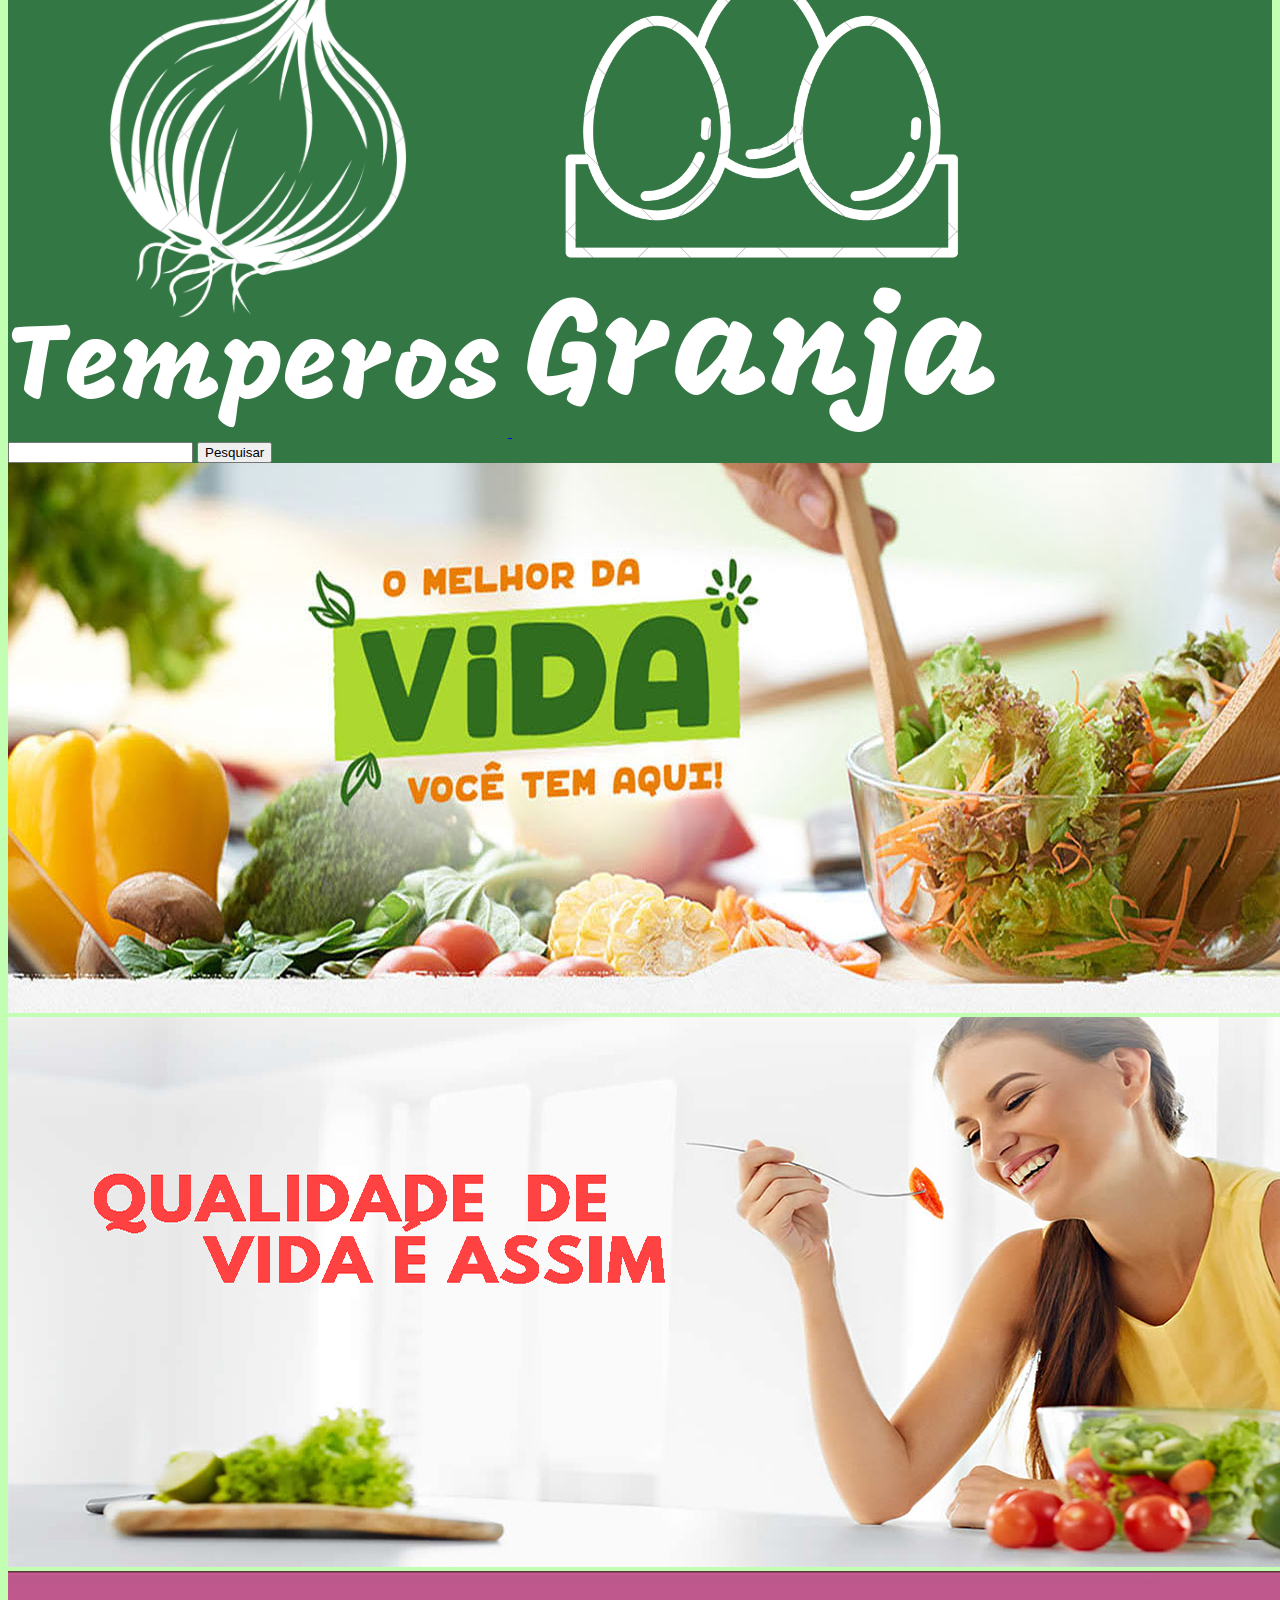
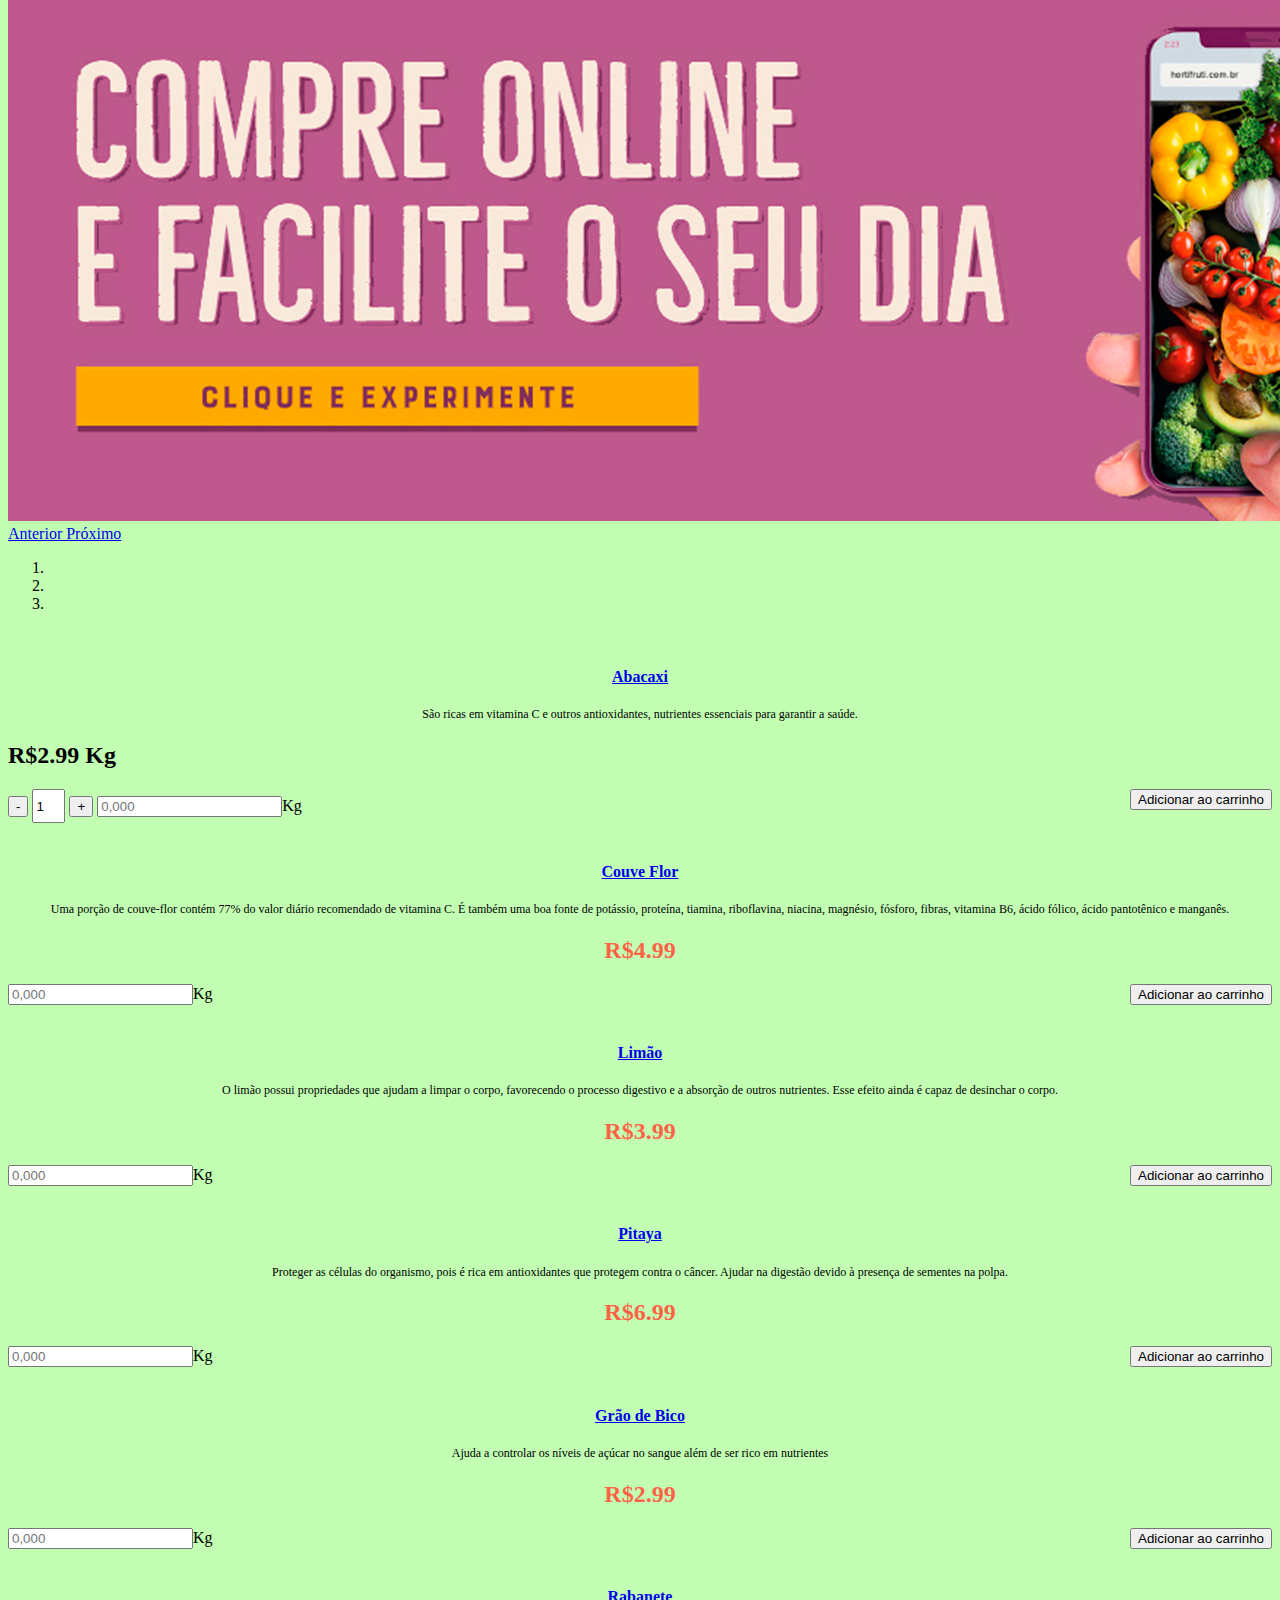
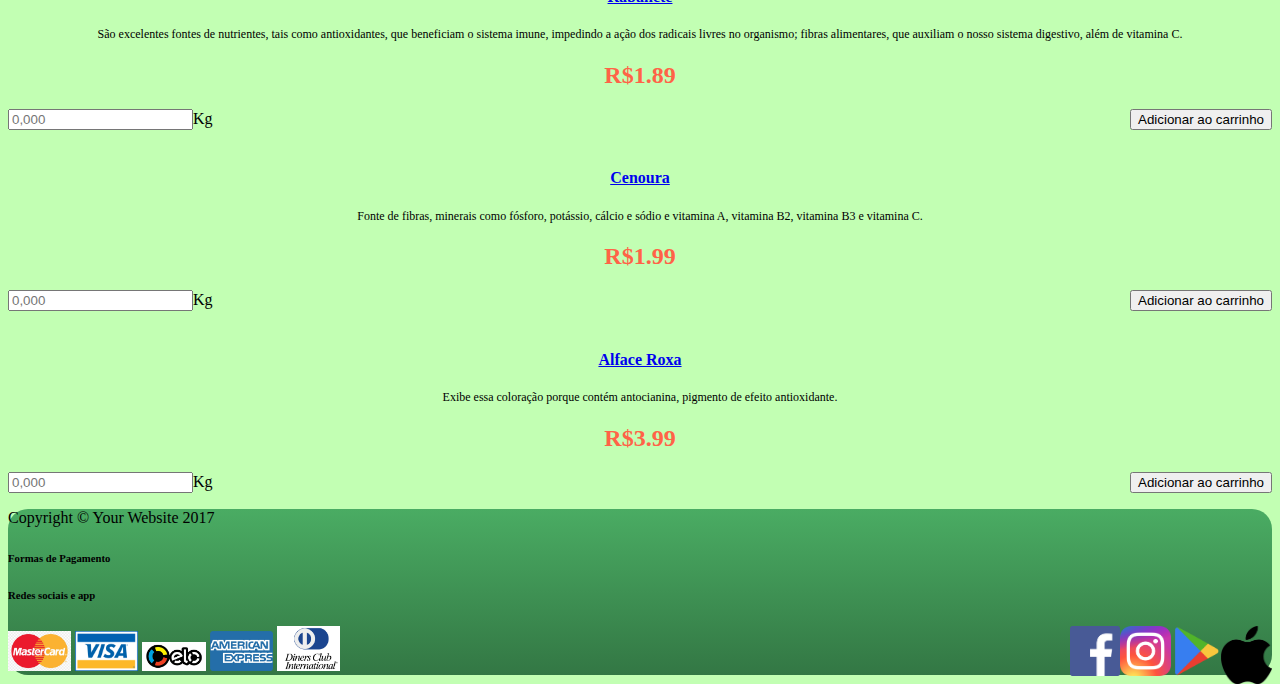
==== commit 24ffa52a: "Merge branch 'master' of https://github.com/jessycunha/StartDS" ====
--- a/paginasInternet/index.html
+++ b/paginasInternet/index.html
@@ -34,7 +34,7 @@
     <nav class="navbar navbar-expand-lg navbar-dark" style="background-color: #337744">-->
       <!--navbar-expand-lg: tamanho grande expandido, outros tamanhos são recolhidos; navbar-dark: cor do texto; fixed-top: não rola com o conteúdo do site-->
       <div class="container">
-        <img src="imagens/logosemfundo.png" class="navbar-brand" href="#">
+        <img src="imagens/logotipo.png" class="navbar-brand" href="#">
         <!--navbar-brand: destaque à esquerda da barra igual o B do bootstrap-->
         <button class="navbar-toggler" type="button" data-toggle="collapse" data-target="#navbarSite">
           <span class="navbar-toggler-icon"></span>
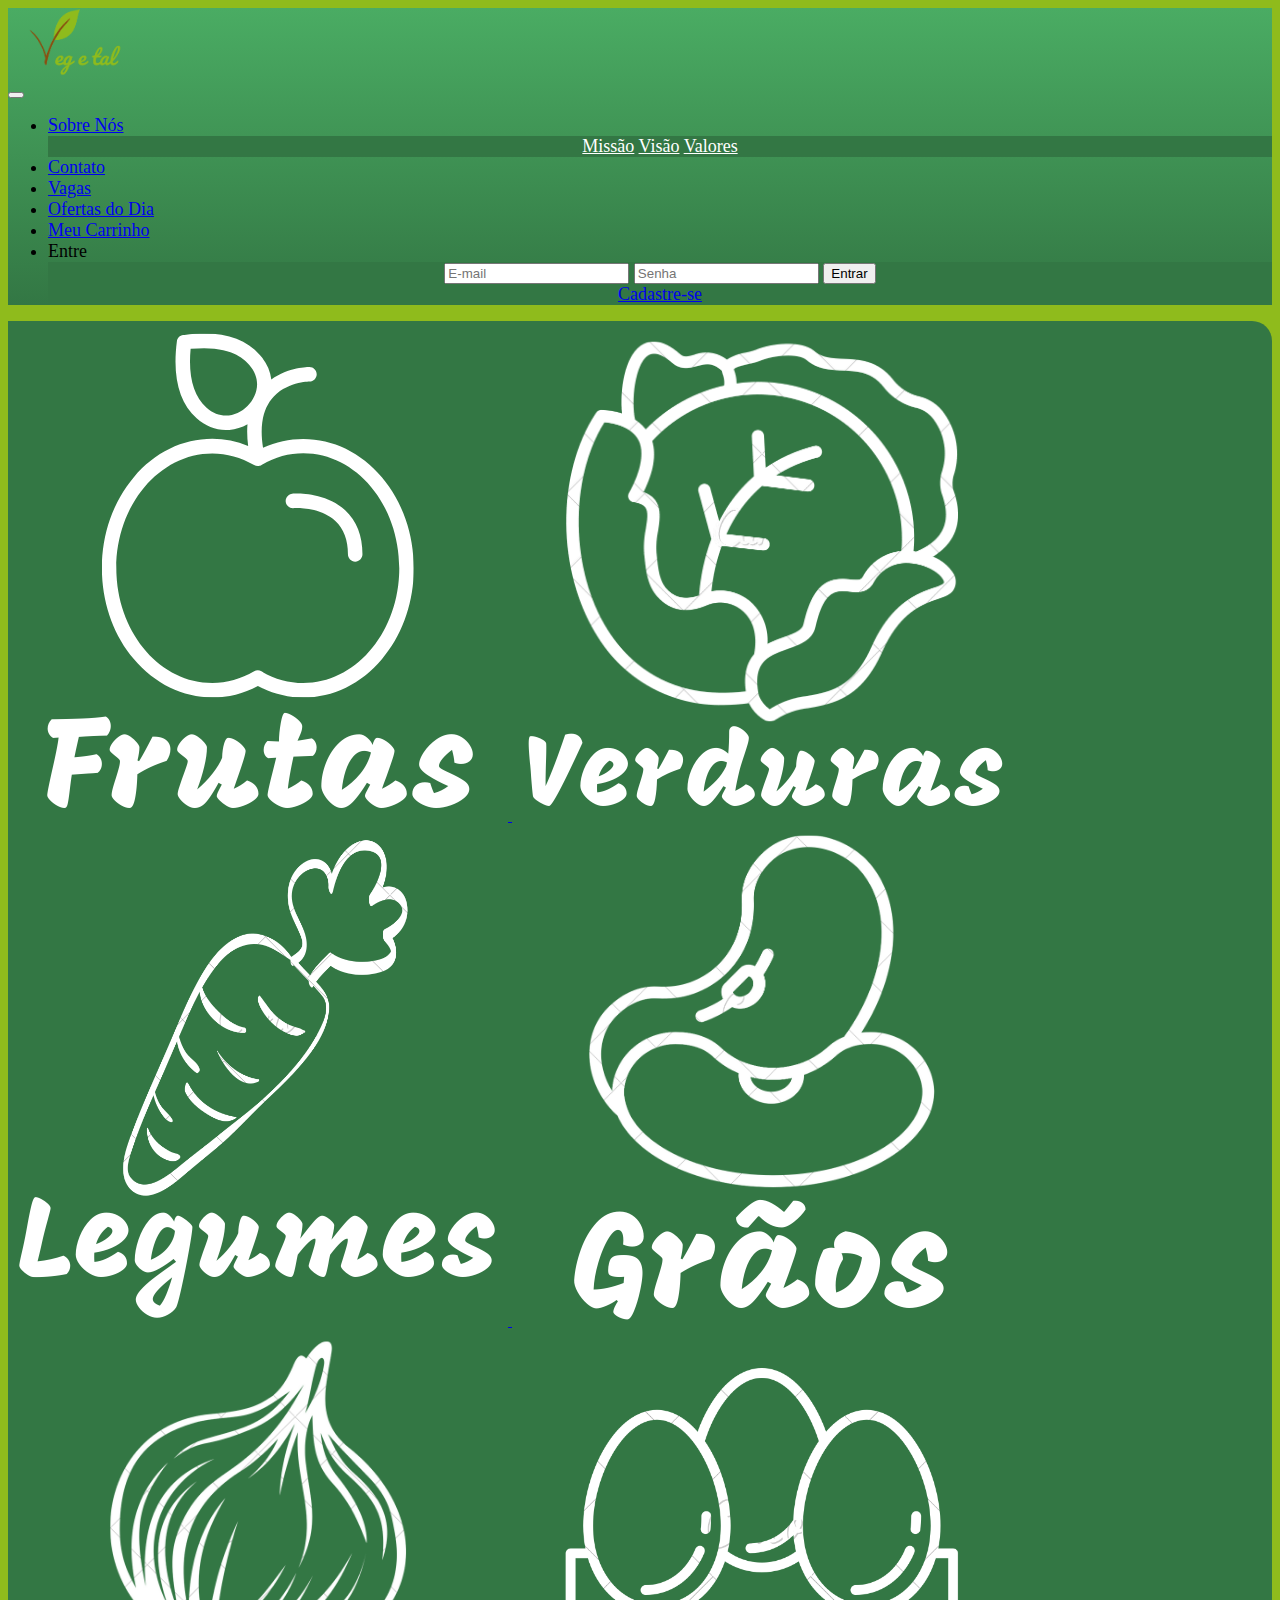
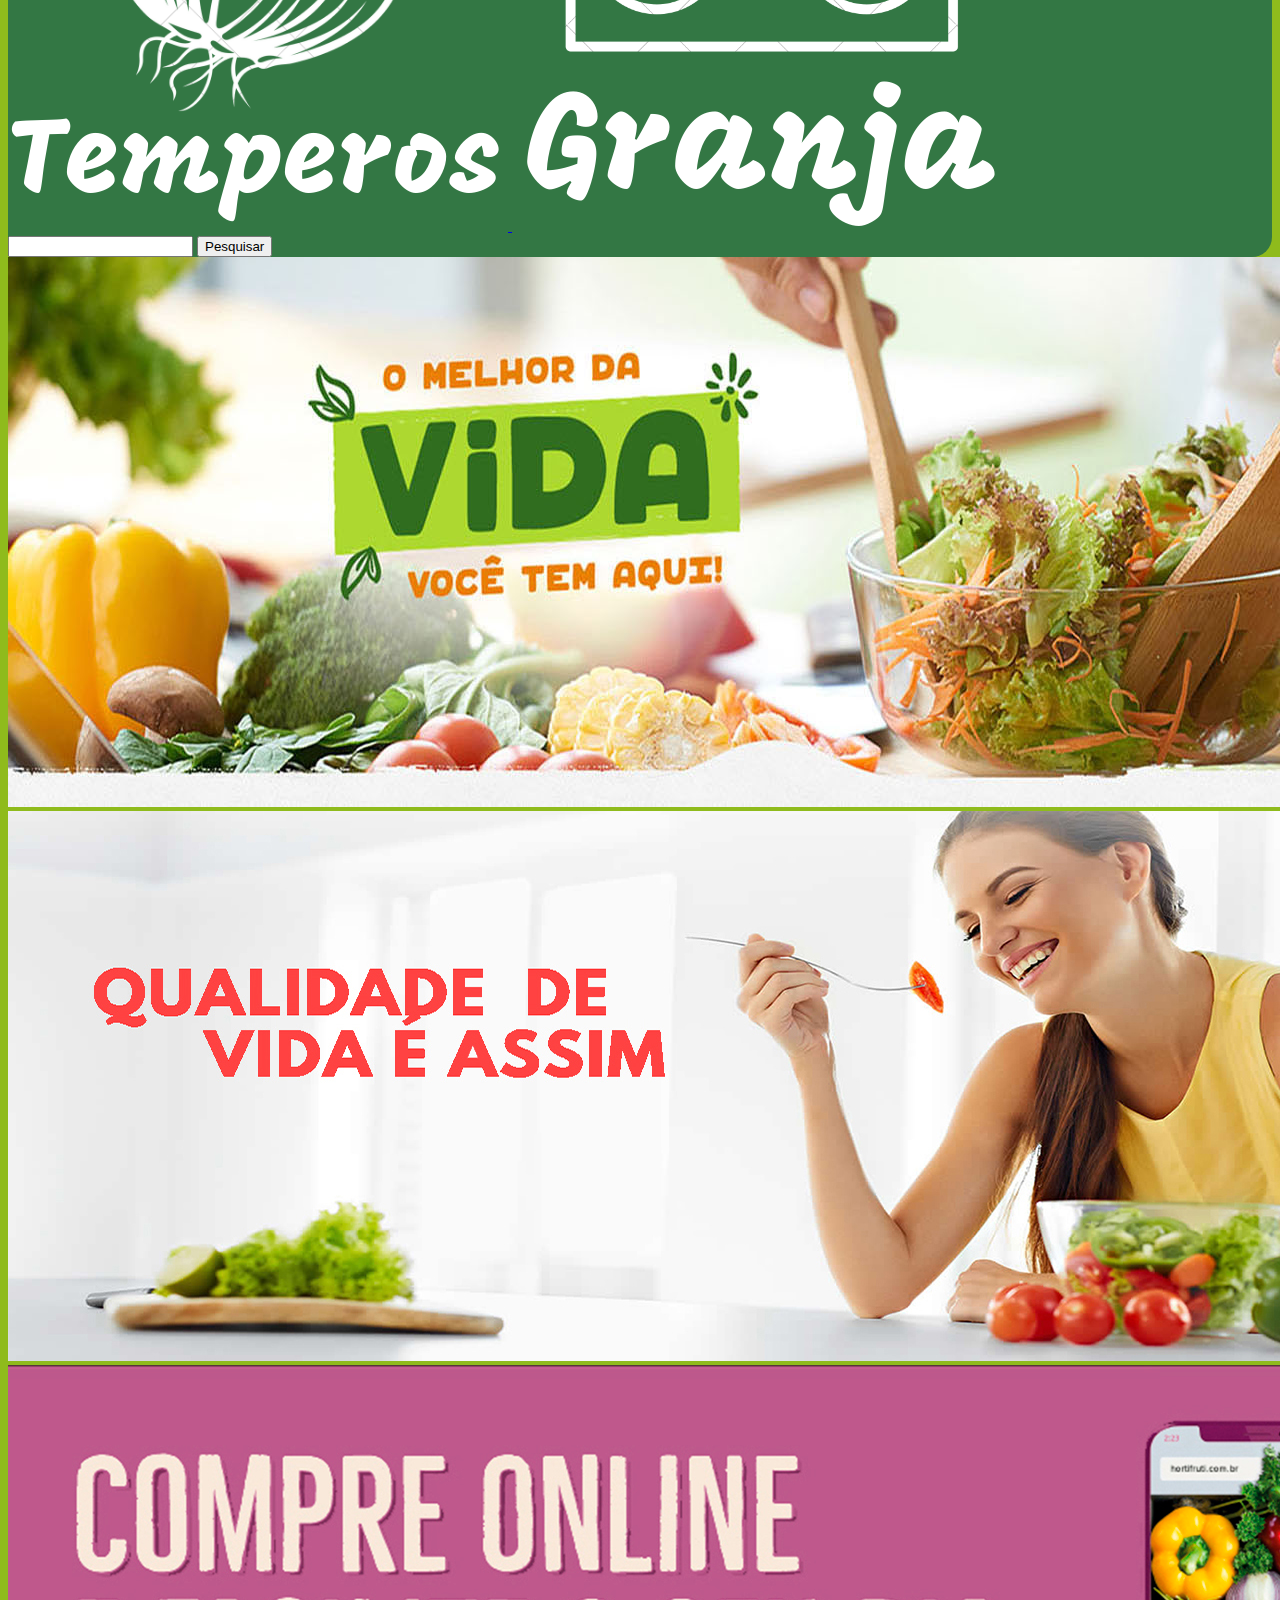
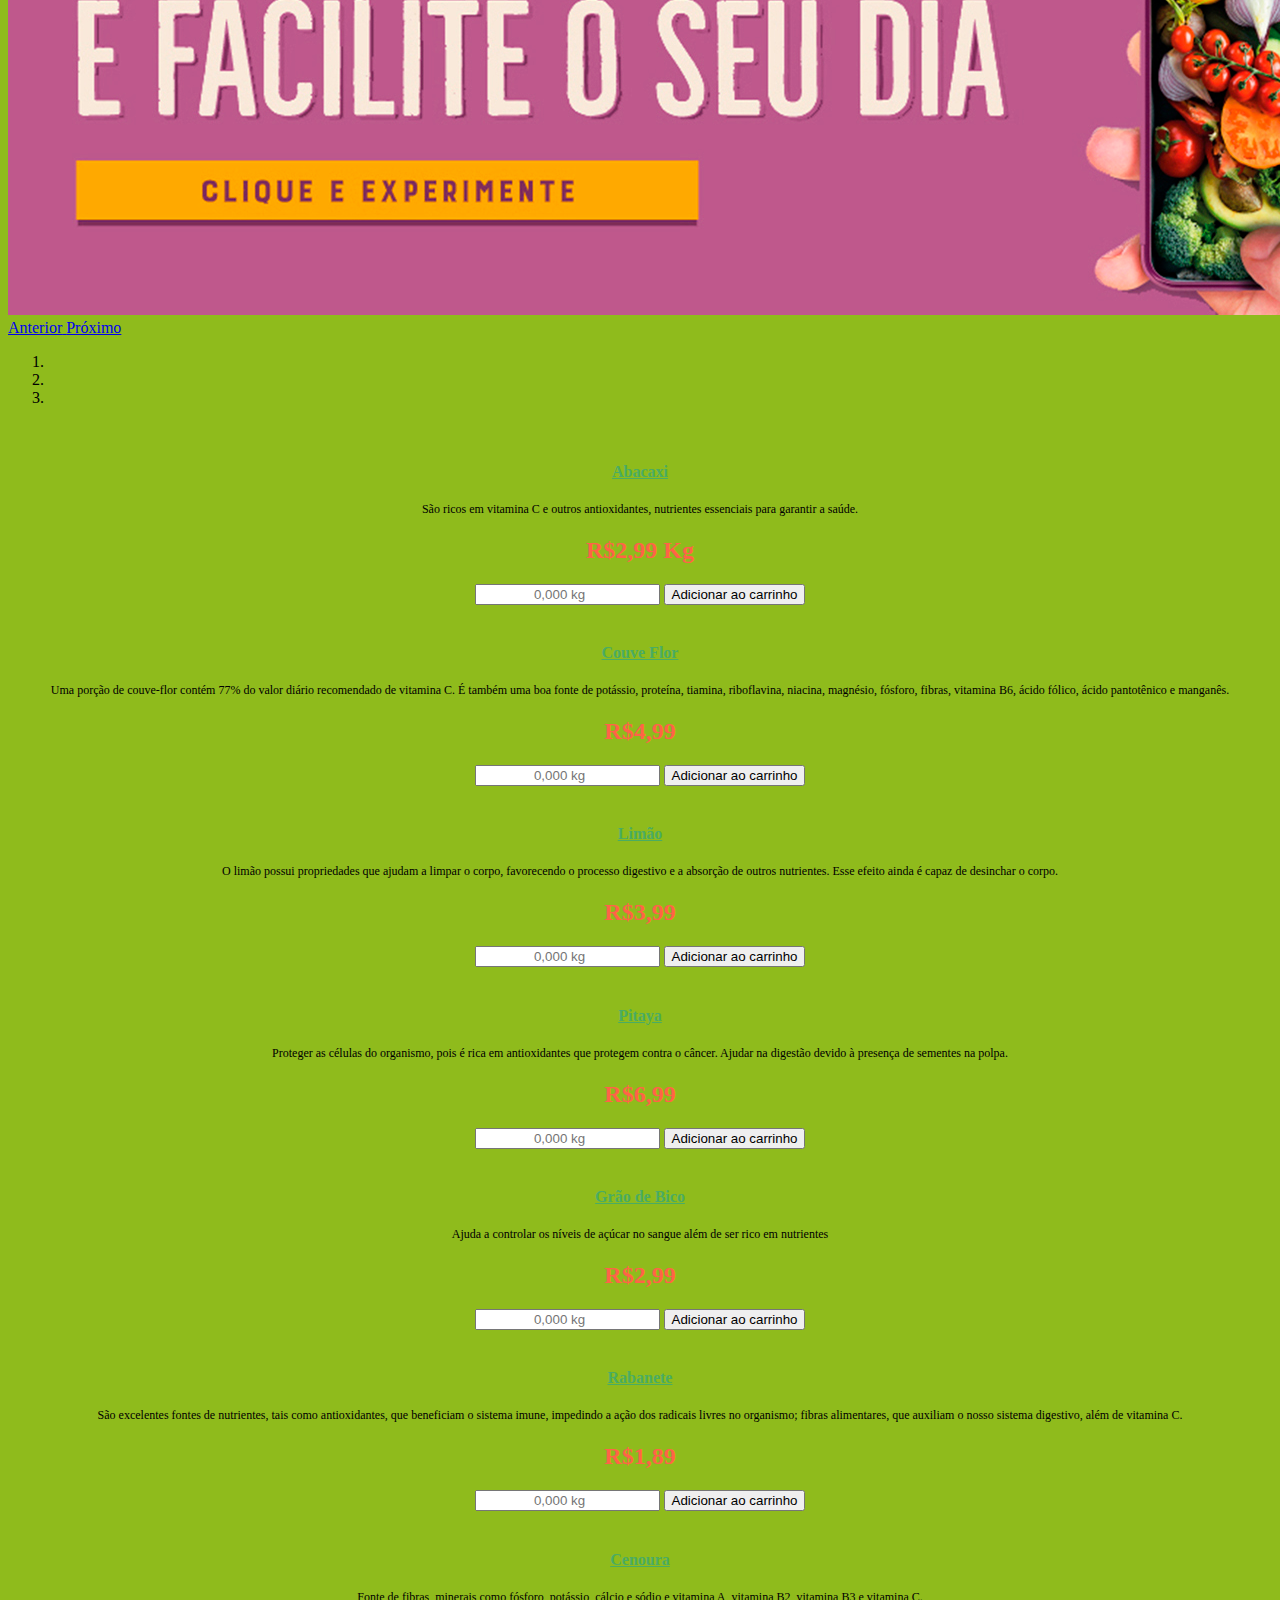
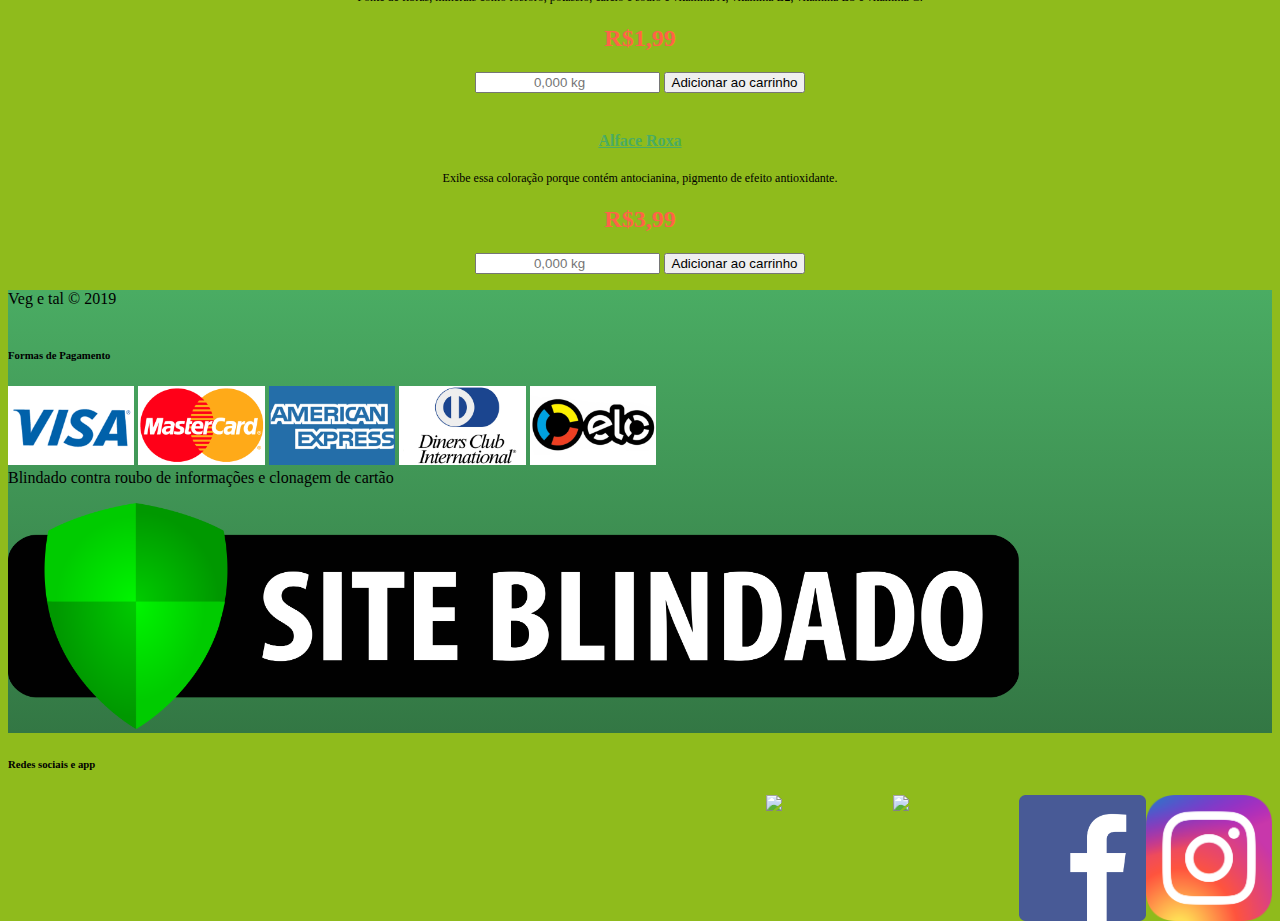
==== commit d032fedc: "Alterações Finais" ====
--- a/paginasInternet/index.html
+++ b/paginasInternet/index.html
@@ -30,21 +30,20 @@
   <body>
     <!--Início da barra de navegação-->
     <nav class="navbar navbar-expand-lg navbar-dark navbar-default">
-    <!--
-    <nav class="navbar navbar-expand-lg navbar-dark" style="background-color: #337744">-->
       <!--navbar-expand-lg: tamanho grande expandido, outros tamanhos são recolhidos; navbar-dark: cor do texto; fixed-top: não rola com o conteúdo do site-->
       <div class="container">
-        <img src="imagens/logotipo.png" class="navbar-brand" href="#">
-        <!--navbar-brand: destaque à esquerda da barra igual o B do bootstrap-->
+        <div class="container-brand">
+            <a  href="index.html"><img src="imagens/logotipo.png"class="brand">
+            </a>
+          <!--navbar-brand: destaque à esquerda da barra igual o B do bootstrap-->
+        </div>
         <button class="navbar-toggler" type="button" data-toggle="collapse" data-target="#navbarSite">
           <span class="navbar-toggler-icon"></span>
-        </button>
         <!--botão para recolher a barra; data-target: expandir a div e o id vai indicar o que ficará dentro quando expandir a barra; navbar-toggler-icon: ícone para clicar-->
         </button>
         <div class="collapse navbar-collapse" id="navbarSite">
         <!--#navbarSite: data-target-->
-          <ul class="navbar-nav mr-auto">
-          <!--ml-auto: alinha para left; mr-auto: alinha para right-->
+          <ul class="navbar-nav ml-auto">
             <li class="nav-item dropdown">
               <a class="nav-link dropdown-toggle" href="#" data-toggle="dropdown" id="navDrop">Sobre Nós</a>
               <div class="dropdown-menu">
@@ -59,8 +58,6 @@
             <li class="nav-item">
               <a class="nav-link" href="#">Vagas</a>
             </li>
-          </ul>
-          <ul class="navbar-nav ml-auto">
             <li class="nav-item">
               <a class="nav-link" href="#">Ofertas do Dia</a>
             </li>
@@ -69,22 +66,11 @@
             </li>
             <li class="nav-item dropdown">
               <a class="nav-link dropdown-toggle" data-toggle="dropdown" id="navDrop">Entre</a>
-                  <div class="dropdown-menu dropdown-menu-right" style="background-color: rgb(143, 248, 116);">
+                  <div class="dropdown-menu dropdown-menu-right">
                     <form>
                       <input class="my-2 mx-4" type="email" placeholder="E-mail"/>
                       <input class="my-2 mx-4" type="password" placeholder="Senha"/>
-                      <button class="btm btn-outline-success my-2 mx-2" type="submit">Entrar</button><br/>
-                      <!--<br/><input type="radio" name="sexo" value="masculino">Masculino<br/>
-                      <input type="radio" name="sexo" value="feminino"/>Feminino<br/>
-                      <input type="checkbox" name="a" value="1"/>1<br/>
-                      <input type="checkbox" name="a" value="2"/>2<br/>
-                      <input type="checkbox" name="a" value="3"/>3<br/>
-                      type password fica com asteriscos
-                      size em pixels, tamanho do campo
-                      maxlength é a quantidade de caracteres que pode digitar
-                      <input type="submit" name="" value="">Submit
-                      <input type="reset" name="" value="">Reset
-                      -->
+                      <button class="btn btn-success my-2 mx-2" type="submit">Entrar</button><br/>
                     </form>
                     <a class="btn btn-success" role="button" href="cadastro.html">Cadastre-se</a>
                   </div>
@@ -95,10 +81,9 @@
     </nav>
     <!--Fim da barra de navegação-->
     
-    <!--Início da barra de navegação de pesquisa-->
+    <!--Início da barra de navegação e pesquisa-->
     <div class="container-navbar-pesquisa my-4 mx-4">
       <nav id="barraPesquisa" class="navbar navbar-dark" style="background-color: #337744">
-        <!--Ícones provisórios, criar-->
         <a class="nav-item">
           <a class="nav-icone" href="frutas.html"><img class="card-img-top" src="imagens/miniaturas/frutasminiatura.png" alt="">
         </a>
@@ -119,13 +104,12 @@
         </a>
 
         <form class="form-inline">
-          <input class="form-control my-2 my-sm-2"type="search" aria-label="Pesquisar">
-          <button class="btn btn-outline-success my-2 mx-2 my-sm-0" type="submit">Pesquisar</button>
-          <!--value placeholder="" aumentar e diminui a barra de pesquisa?-->
+          <input class="form-control my-2 my-sm-2" type="search" aria-label="Pesquisar">
+          <button class="btn btn-success my-2 mx-2 my-sm-2" type="submit">Pesquisar</button>
         </form>
       </nav>
     </div>
-    <!--Fim da barra de navegação que tem a pesquisa-->
+    <!--Fim da barra de navegação e pesquisa-->
 
     <!--Início do carrossel-->
     <div id="carouselExampleIndicators" class="carousel slide my-4 mx-4" data-ride="carousel">
@@ -164,21 +148,19 @@
   <!--Início dos cards-->
   <div class="container">
     <div class="row">
-      <div class="col-lg-3 col-md-6 mb-4">
+      <div class="col-lg-3 col-md-6 mb-4 ">
         <div class="card h-100 w-120">
           <a href="#"><img class="card-img-top" src="imagens/cards/abacaxi.jpg" alt=""></a>
           <div class="card-body">
             <h4 class="card-title">
-              <a href="#">Abacaxi</a>
-            </h4>
-            <p class="card-text text-muted">São ricas em vitamina C e outros antioxidantes, nutrientes essenciais para garantir a saúde.</p>
-            <h2>R$2.99 Kg</h2>
-            <!--Escolher botões, o primeiro eu copiei de um site, mas ainda não funciona-->
-            <input class="btn btn-success button product-quantity-increement" type="button" value="-" onclick="quantity_dec($(this).parent() )">
-            <input type="text" name="quantity" value="1" size="1" class="product-quantity" style="height: 28px">
-            <input class="btn btn-success button product-quantity-decrement" type="button" value="+" onclick="quantity_inc($(this).parent() )">
-            <input class="form-peso mr-1" type="number" placeholder="0,000">Kg
-            <button class="botao">Adicionar ao carrinho</button>
+              <a class= "card-title" href="#">Abacaxi</a>
+            </h4>
+            <p class="card-text text-muted">São ricos em vitamina C e outros antioxidantes, nutrientes essenciais para garantir a saúde.</p>
+            <h2 class="card-price">R$2,99 Kg</h2>
+            <div class="card-buttons">
+              <input class="form-peso mr-1 my-1" type="number" placeholder="0,000 kg" style="text-align: center;">
+              <button class="botao my-2">Adicionar ao carrinho</button>
+            </div>
           </div>
         </div>
       </div>
@@ -188,12 +170,14 @@
           <a href="#"><img class="card-img-top" src="imagens/cards/couveflor.jpg" alt=""></a>
           <div class="card-body">
             <h4 class="card-title">
-              <a href="#">Couve Flor</a>
-            </h4>
-            <p class="card-text">Uma porção de couve-flor contém 77% do valor diário recomendado de vitamina C. É também uma boa fonte de potássio, proteína, tiamina, riboflavina, niacina, magnésio, fósforo, fibras, vitamina B6, ácido fólico, ácido pantotênico e manganês.</p>
-            <h2 class="card-price">R$4.99</h2>
-            <input class="form-peso mr-1" type="number" placeholder="0,000">Kg
-            <button class="botao">Adicionar ao carrinho</button>
+              <a class="card-title" href="#">Couve Flor</a>
+            </h4>
+            <p class="card-text text-muted">Uma porção de couve-flor contém 77% do valor diário recomendado de vitamina C. É também uma boa fonte de potássio, proteína, tiamina, riboflavina, niacina, magnésio, fósforo, fibras, vitamina B6, ácido fólico, ácido pantotênico e manganês.</p>
+            <h2 class="card-price">R$4,99</h2>
+            <div class="card-buttons">
+              <input class="form-peso mr-1 my-1" type="number" placeholder="0,000 kg" style="text-align: center;">
+              <button class="botao my-2">Adicionar ao carrinho</button>
+            </div>
           </div>
         </div>
       </div>
@@ -203,12 +187,14 @@
           <a href="#"><img class="card-img-top" src="imagens\cards\limao.jpg" alt=""></a>
           <div class="card-body">
             <h4 class="card-title">
-              <a href="#">Limão</a>
-            </h4>
-            <p class="card-text">O limão possui propriedades que ajudam a limpar o corpo, favorecendo o processo digestivo e a absorção de outros nutrientes. Esse efeito ainda é capaz de desinchar o corpo.</p>
-            <h2 class="card-price">R$3.99</h2>
-            <input class="form-peso mr-1" type="number" placeholder="0,000">Kg
-            <button class="botao">Adicionar ao carrinho</button>
+              <a class="card-title" href="#">Limão</a>
+            </h4>
+            <p class="card-text text-muted">O limão possui propriedades que ajudam a limpar o corpo, favorecendo o processo digestivo e a absorção de outros nutrientes. Esse efeito ainda é capaz de desinchar o corpo.</p>
+            <h2 class="card-price">R$3,99</h2>
+            <div class="card-buttons">
+              <input class="form-peso mr-1 my-1" type="number" placeholder="0,000 kg" style="text-align: center;">
+              <button class="botao my-2">Adicionar ao carrinho</button>
+            </div>
           </div>
         </div>
       </div>
@@ -218,12 +204,14 @@
           <a href="#"><img class="card-img-top" src="imagens/cards/pitaya.jpg" alt=""></a>
           <div class="card-body">
             <h4 class="card-title">
-              <a href="#">Pitaya</a>
-            </h4>
-            <p class="card-text">Proteger as células do organismo, pois é rica em antioxidantes que protegem contra o câncer. Ajudar na digestão devido à presença de sementes na polpa.</p>
-            <h2 class="card-price">R$6.99</h2>
-            <input class="form-peso mr-1" type="number" placeholder="0,000">Kg
-            <button class="botao">Adicionar ao carrinho</button>
+              <a class="card-title" href="#">Pitaya</a>
+            </h4>
+            <p class="card-text text-muted">Proteger as células do organismo, pois é rica em antioxidantes que protegem contra o câncer. Ajudar na digestão devido à presença de sementes na polpa.</p>
+            <h2 class="card-price">R$6,99</h2>
+            <div class="card-buttons">
+              <input class="form-peso mr-1 my-1" type="number" placeholder="0,000 kg" style="text-align: center;">
+              <button class="botao my-2">Adicionar ao carrinho</button>
+            </div>
           </div>
         </div>
       </div>
@@ -233,12 +221,14 @@
           <a href="#"><img class="card-img-top" src="imagens/cards/graodebico.jpg" alt=""></a>
           <div class="card-body">
             <h4 class="card-title">
-              <a href="#">Grão de Bico</a>
-            </h4>
-            <p class="card-text">Ajuda a controlar os níveis de açúcar no sangue além de ser rico em nutrientes</p>
-            <h2 class="card-price">R$2.99</h2>
-            <input class="form-peso mr-1" type="number" placeholder="0,000">Kg
-            <button class="botao">Adicionar ao carrinho</button>
+              <a class="card-title" href="#">Grão de Bico</a>
+            </h4>
+            <p class="card-text text-muted">Ajuda a controlar os níveis de açúcar no sangue além de ser rico em nutrientes</p>
+            <h2 class="card-price">R$2,99</h2>
+            <div class="card-buttons">
+              <input class="form-peso mr-1 my-1" type="number" placeholder="0,000 kg" style="text-align: center;">
+              <button class="botao my-2">Adicionar ao carrinho</button>
+            </div>
           </div>
         </div>
       </div>
@@ -248,12 +238,14 @@
           <a href="#"><img class="card-img-top" src="imagens/cards/rabanete.jpg" alt=""></a>
           <div class="card-body">
             <h4 class="card-title">
-              <a href="#">Rabanete</a>
-            </h4>
-            <p class="card-text">São excelentes fontes de nutrientes, tais como antioxidantes, que beneficiam o sistema imune, impedindo a ação dos radicais livres no organismo; fibras alimentares, que auxiliam o nosso sistema digestivo, além de vitamina C.</p>
-            <h2 class="card-price">R$1.89</h2>
-            <input class="form-peso mr-1" type="number" placeholder="0,000">Kg
-            <button class="botao">Adicionar ao carrinho</button>
+              <a class="card-title" href="#">Rabanete</a>
+            </h4>
+            <p class="card-text text-muted">São excelentes fontes de nutrientes, tais como antioxidantes, que beneficiam o sistema imune, impedindo a ação dos radicais livres no organismo; fibras alimentares, que auxiliam o nosso sistema digestivo, além de vitamina C.</p>
+            <h2 class="card-price">R$1,89</h2>
+            <div class="card-buttons">
+              <input class="form-peso mr-1 my-1" type="number" placeholder="0,000 kg" style="text-align: center;">
+              <button class="botao my-2">Adicionar ao carrinho</button>
+            </div>
           </div>
         </div>
       </div>
@@ -263,12 +255,14 @@
           <a href="#"><img class="card-img-top" src="imagens/cards/cenoura.jpg" alt=""></a>
           <div class="card-body">
             <h4 class="card-title">
-              <a href="#">Cenoura</a>
-            </h4>
-            <p class="card-text">Fonte de fibras, minerais como fósforo, potássio, cálcio e sódio e vitamina A, vitamina B2, vitamina B3 e vitamina C.</p>
-            <h2 class="card-price">R$1.99</h2>
-            <input class="form-peso mr-1" type="number" placeholder="0,000">Kg
-            <button class="botao">Adicionar ao carrinho</button>
+              <a class="card-title" href="#">Cenoura</a>
+            </h4>
+            <p class="card-text text-muted">Fonte de fibras, minerais como fósforo, potássio, cálcio e sódio e vitamina A, vitamina B2, vitamina B3 e vitamina C.</p>
+            <h2 class="card-price">R$1,99</h2>
+            <div class="card-buttons">
+              <input class="form-peso mr-1 my-1" type="number" placeholder="0,000 kg" style="text-align: center;">
+              <button class="botao my-2">Adicionar ao carrinho</button>
+            </div>
           </div>
         </div>
       </div>
@@ -278,40 +272,49 @@
           <a href="#"><img class="card-img-top" src="imagens/cards/alfaceroxa.jpg" alt=""></a>
           <div class="card-body">
             <h4 class="card-title">
-              <a href="#">Alface Roxa</a>
-            </h4>
-            <p class="card-text">Exibe essa coloração porque contém antocianina, pigmento de efeito antioxidante.</p>
-            <h2 class="card-price">R$3.99</h2>
-            <input class="form-peso mr-1" type="number" placeholder="0,000">Kg
-            <button class="botao">Adicionar ao carrinho</button>
-          </div>
-        </div>
+              <a class="card-title" href="#">Alface Roxa</a>
+            </h4>
+            <p class="card-text text-muted">Exibe essa coloração porque contém antocianina, pigmento de efeito antioxidante.</p>
+            <h2 class="card-price">R$3,99</h2>
+            <div class="card-buttons">
+              <input class="form-peso mr-1 my-1" type="number" placeholder="0,000 kg" style="text-align: center;">
+              <button class="botao my-2">Adicionar ao carrinho</button>
+            </div>
+          </div>
+        </div>
+      </div>
+    </div> <!-- /.row -->  
+  </div> <!-- /.container -->
+
+<!-- Footer -->
+<footer class="py-5 footer">
+    <div class="container">
+      <p class="m-0 text-center text-white" id="text-footer">Veg e tal &copy; 2019</p>
+
+      <div class="row">
+          <div class="col-lg-3 col-md-3 mb-4 creditcards">
+              <h6 id="text-footer" class="text-white mr-auto">Formas de Pagamento</h6>
+              <img class="img-cartao ml-2 mr-1" src="imagens/cartoesredessociais/visa.png">
+              <img class="img-cartao m-1" src="imagens/cartoesredessociais/mastercard.png">
+              <img class="img-cartao m-1" src="imagens/cartoesredessociais/americanexpress.png">
+              <img class="img-cartao m-1" src="imagens/cartoesredessociais/dinersclub.jpg">
+              <img class="img-cartao m-1" src="imagens/cartoesredessociais/elo.png">
+          </div>
+              
+          <div class="col-lg-3 col-md-6 mb-4 security">
+              <p>Blindado contra roubo de informações e clonagem de cartão</p>
+              <img class="siteblindado" src="imagens/cartoesredessociais/siteblindado.png">
+          </div>   
+
+          <div class="col-lg-3 col-md-3 mb-4 socialmedias">
+              <h6 id="text-footer" class="text-white ml-auto">Redes sociais e app</h6>
+              <img class="redesSociais mr-2" src="imagens/cartoesredessociais/instagram.png">
+              <img class="redesSociais mr-2" src="imagens/cartoesredessociais/facebook.png">
+              <img class="redesSociais mr-2" src="imagens/instagram.png">
+              <img class="redesSociais mr-2" src="imagens/facebook.png">
+          </div>
       </div>
     </div>
-    <!-- /.row -->  
-  </div>
-  <!-- /.container -->
-
-<!-- Footer -->
-<footer class="py-5 navbar-default">
-<div class="container">
-  <p class="m-0 text-center text-white">Copyright &copy; Your Website 2017</p>
-  <h6 class="m-2 text-white">Formas de Pagamento</h6>
-  <h6 class="mr-2 text-right text-white">Redes sociais e app</h6>
-  <!--Redimensionar as imagens-->
-  <img class="img-cartao ml-2 mr-1" src="imagens/cartoesredessociais/mastercard.png">
-  <img class="img-cartao m-1" src="imagens/cartoesredessociais/visa.png">
-  <img class="img-cartao m-1" src="imagens/cartoesredessociais/elo.png">
-  <img class="img-cartao m-1" src="imagens/cartoesredessociais/americanexpress.png">
-  <img class="img-cartao m-1" src="imagens/cartoesredessociais/dinersclub.jpg">
-  <!--Enviar para a direita esses ícones-->
-  <img class="redesSociais mr-2" src="imagens/cartoesredessociais/appstore.png">
-  <img class="redesSociais mr-2" src="imagens/cartoesredessociais/playstore.jpg">
-  <img class="redesSociais mr-2" src="imagens/cartoesredessociais/instagram.png">
-  <img class="redesSociais mr-2" src="imagens/cartoesredessociais/facebook.png">
-
-</div>
-<!-- /.container -->
 </footer>
 
     <!-- Bootstrap core JavaScript -->
--- a/paginasInternet/css/shop-homepage.css
+++ b/paginasInternet/css/shop-homepage.css
@@ -5,66 +5,20 @@
  */
 
 body {
-  background-color: #c2ffb3;
+  background-color: #8fbb1c;
 }
 @media (min-width: 992px) {
   body {
   }
 }
-#cormenu{
-  background-color: #11421a;
-}
-.list-group a{
-  display: ruby-base;
-  background: #11421a;
-  border-left: 10px solid #337744;
-  color: white;
-}
-.list-group a:hover{
-  background: #337744;
-  border-left: 10px solid #11421a;
-  color: black;
-}
-.logo{
-  width: 258px;
-  height: 200px;
-}
-.botao{
-  float: right;
-}
-.img-cartao{
-  width: 5%;
-}
-.card-title{
-  color: #4aac63;
-  text-align: center;
-  font-family: cursive;
-  size: 20px;
-}
-.nav-icone{
-  height: 60px;
-  width: 60px;
-}
 .navbar-default {
   background: linear-gradient(to bottom, #4aac63, #337744);
+}
+#navbarcadastro{
   border-radius: 20px;
 }
-.redesSociais{
-  float: right;
-  width: 4%;
-}
-.card-price{
-  text-align: center;
-  font-family: cursive;
-  size: 20px;
-  color: tomato;
-}
-.card-text{
-  font-size: 12px;
-  text-align: center;
-}
-.navbar-brand{
-  width: 30%;
+.brand{
+  width: 25%;
 }
 .container-brand{
   width: 30%;
@@ -72,31 +26,44 @@
 }
 #navbar-site{
   width: 70%;
-  margin: auto;
+}
+.dropdown-item{
+  color: white;
+  text-align: left;
+}
+.dropdown-menu{
+  background: #337744;
+  text-align: center;
+}
+#barraPesquisa{
+  border-radius: 20px;
 }
 .nav-item{
   font-size: 18px;
   font-family: cursive;
-} 
+}
 .nav-icone{
   width: 5%;
 }
-#icons{
-  float: left;
-}
-.dropdown-menu{
-  background: #337744;
-}
-.dropdown-item{
-  color: white;
-}
-.buttons-entrar{
+.card-body{
   text-align: center;
 }
-.container-header{
-  background-image: url(../imagens/novasimagens/3b.jpg);
-  width: 100%;
-  height: 400px;
+.card-title{
+  color: #4aac63;
+  font-family: cursive;
+  font-weight: bold;
+}
+.card-price{
+  font-family: cursive;
+  size: 20px;
+  color: tomato;
+  font-weight: bolder;
+}
+.card-text{
+  font-size: 12px;
+}
+.card-buttons{
+  text-align: center;
 }
 .row-contact{
   font-family: cursive;
@@ -150,12 +117,29 @@
   margin-left: auto;
   margin-right: auto;
 }
+.footer{
+  background: linear-gradient(to bottom, #4aac63, #337744);
+}
+#text-footer{
+  font-family: cursive;
+}
 .creditcards{
   float: left;
+}
+.img-cartao{
+  width: 10%;
+}
+.security{
+  margin: auto;
+}
+.siteblindado{
+  width: 80%;
 }
 .socialmedias{
   float: right;
 }
-.footer{
-  background: linear-gradient(to bottom, #4aac63, #337744);
-}+.redesSociais{
+  float: right;
+  width: 10%;
+}
+
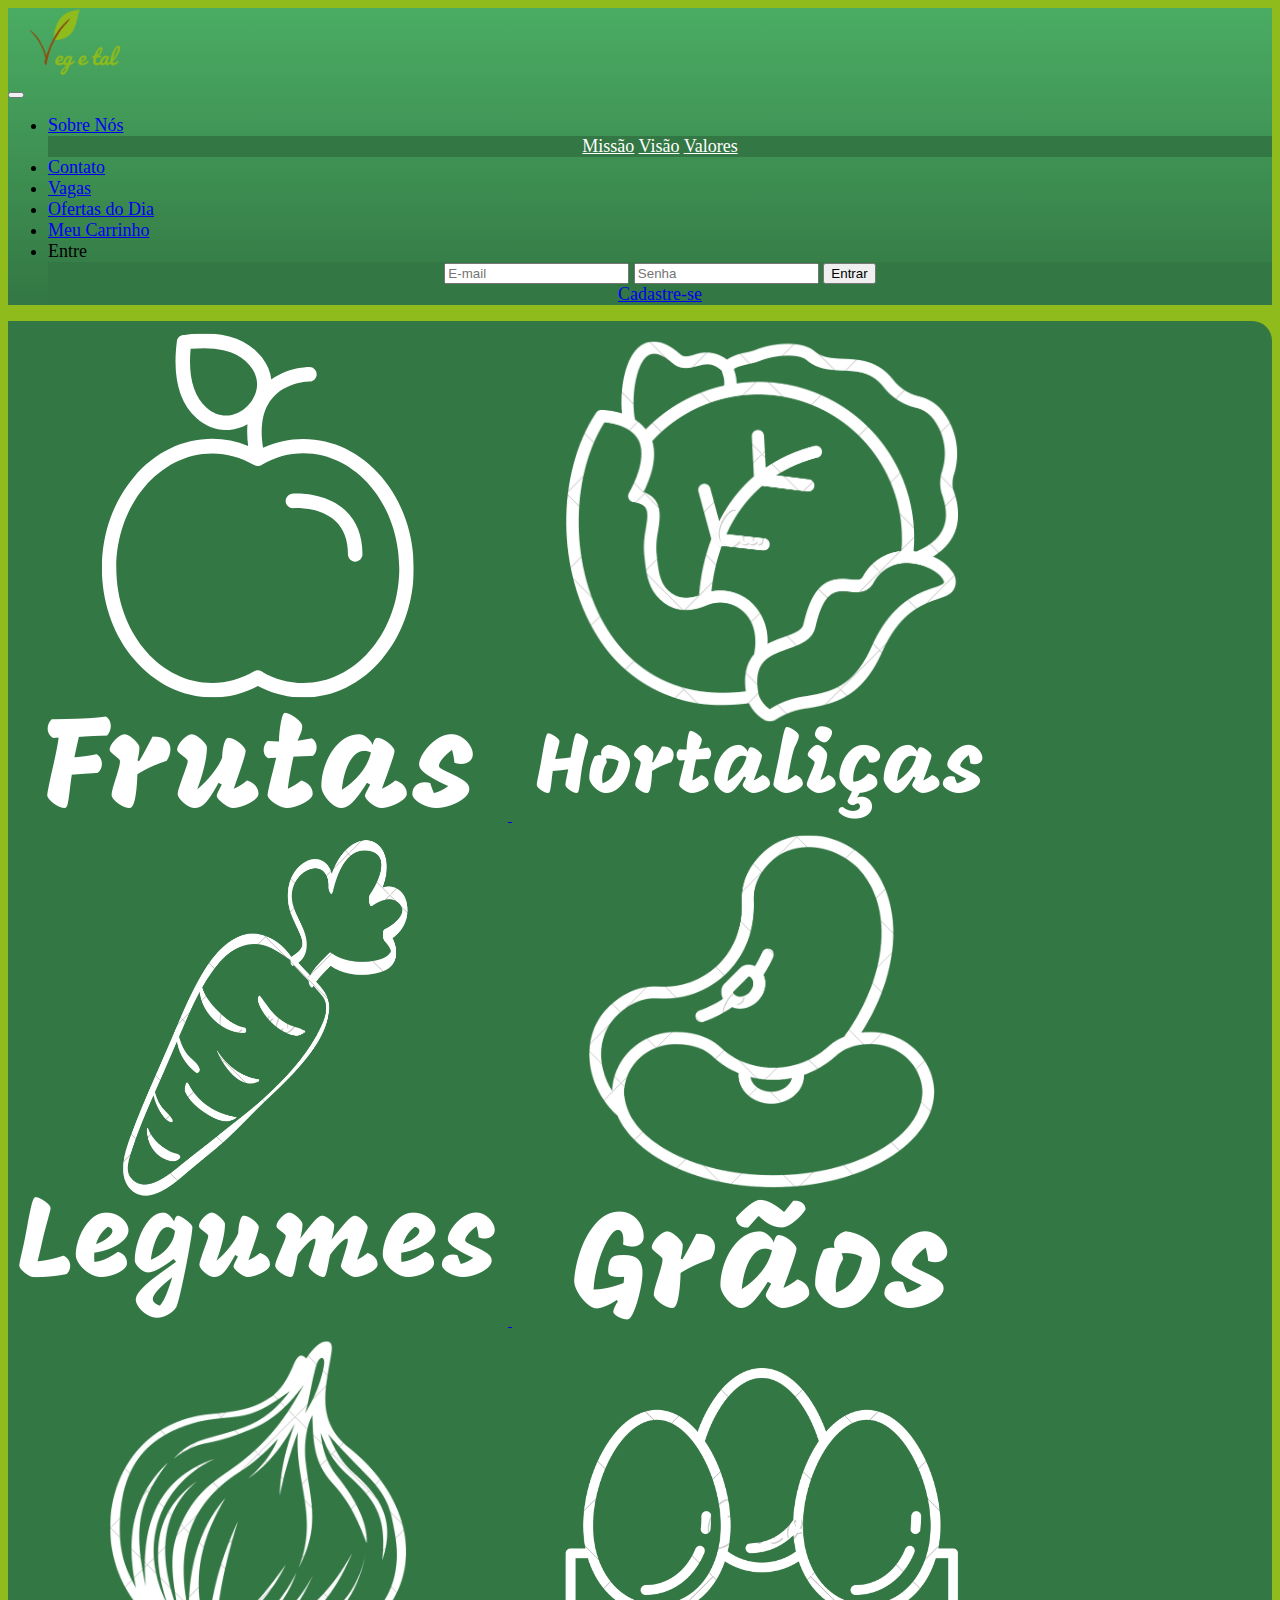
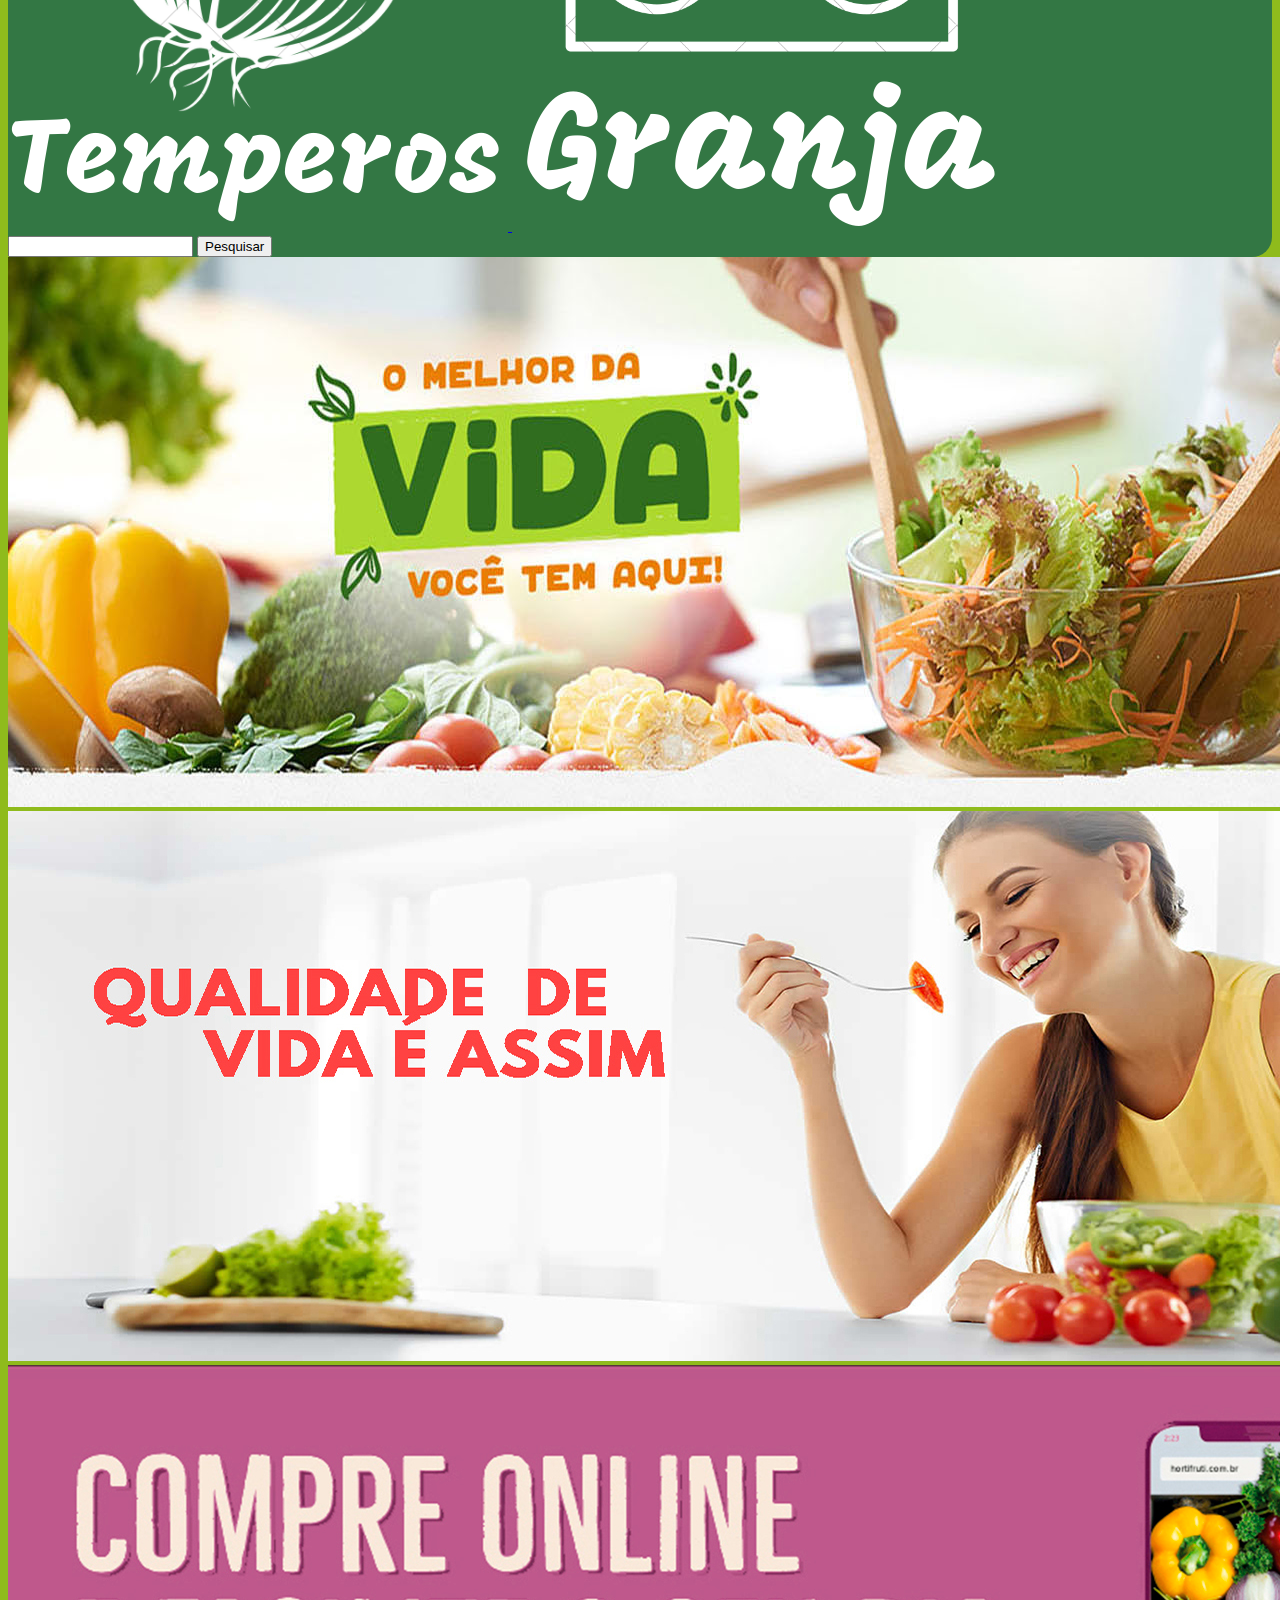
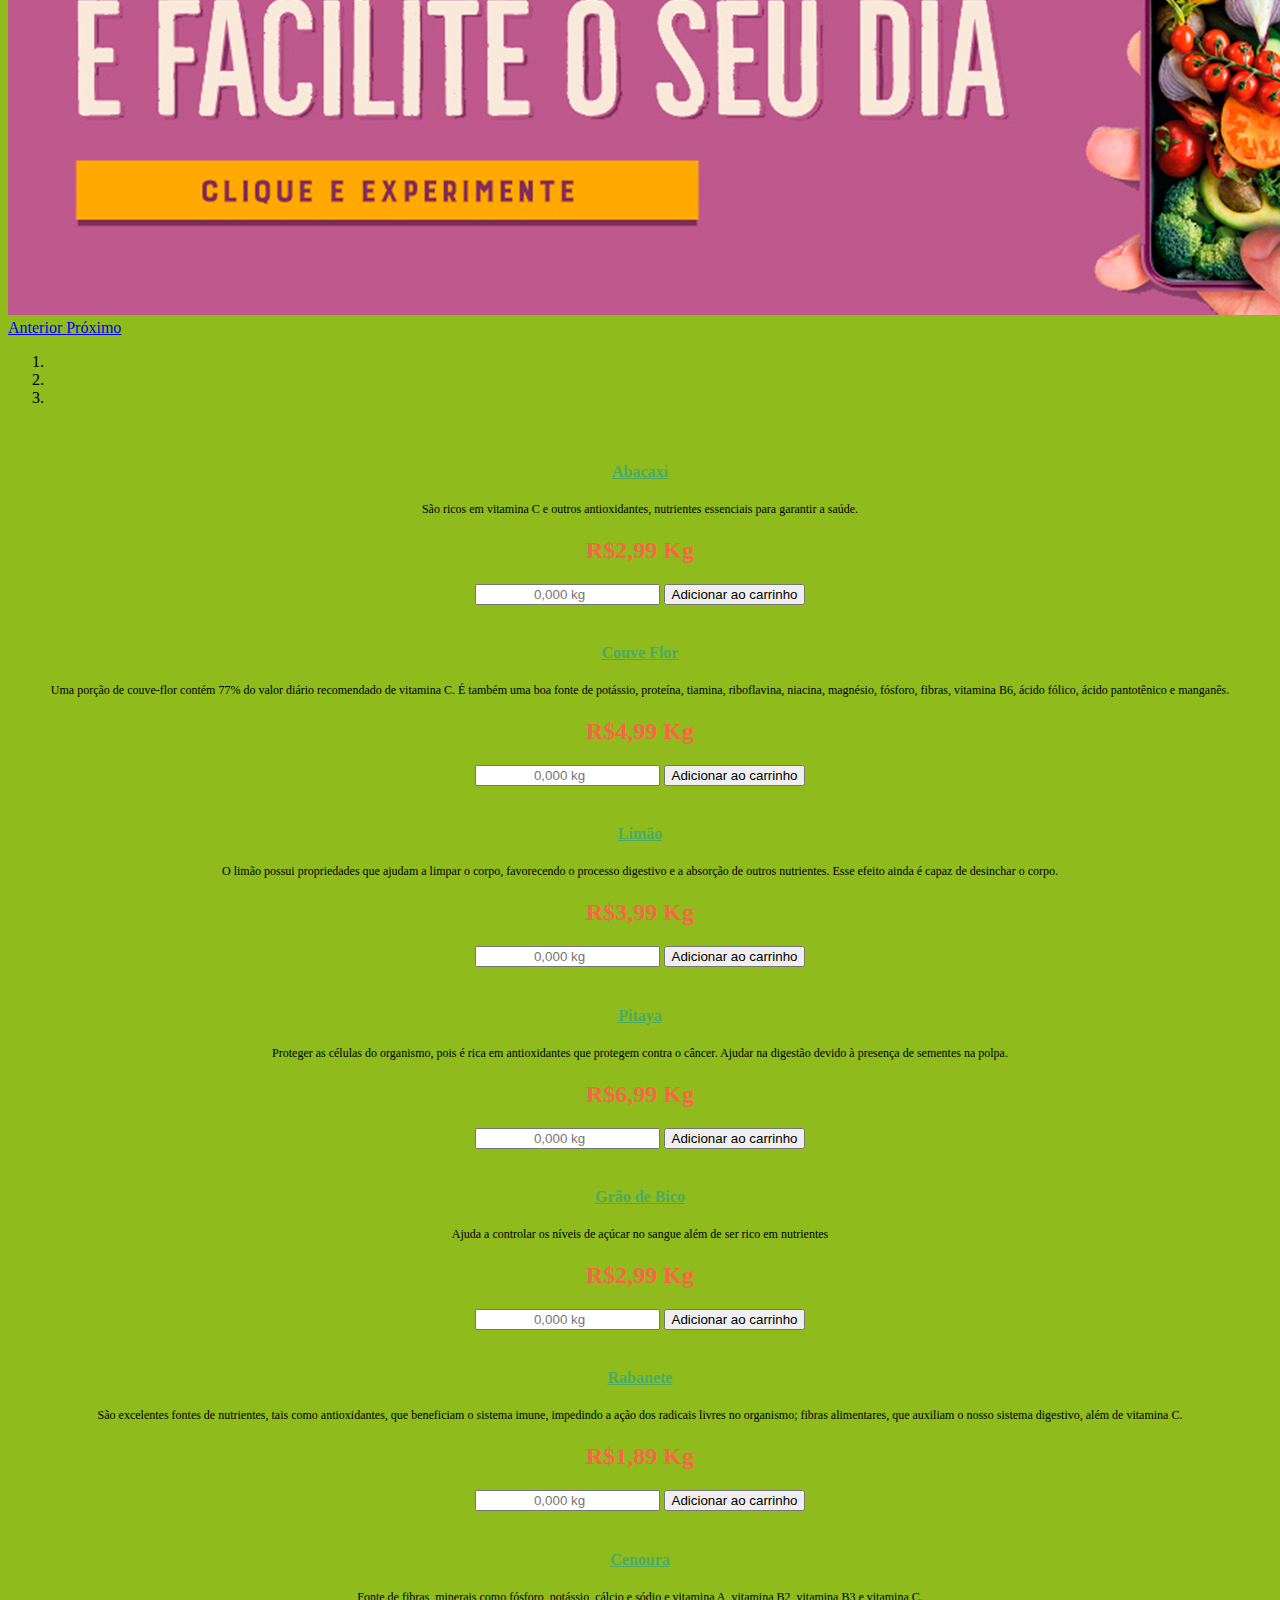
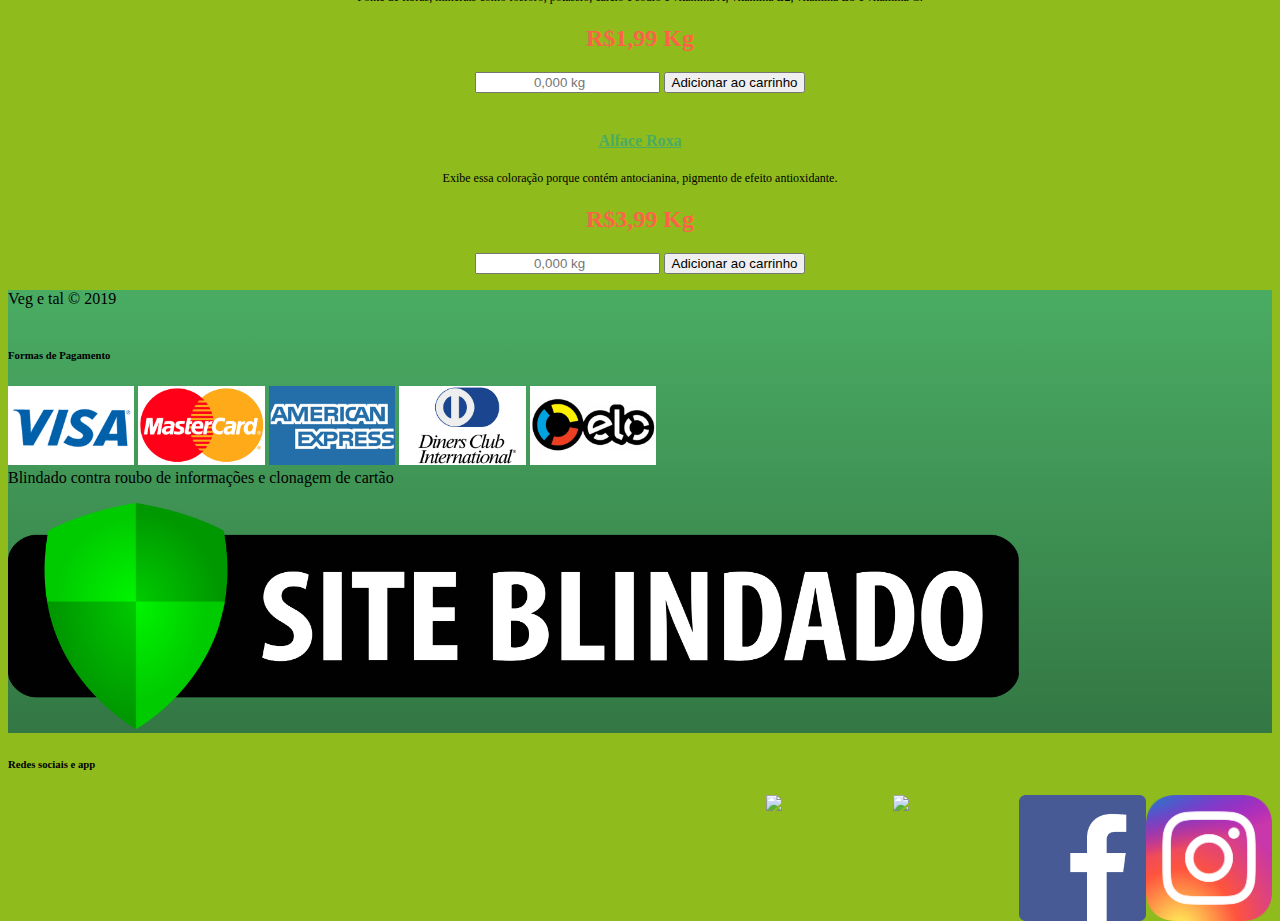
==== commit e72b5139: "Merge branch 'master' of https://github.com/jessycunha/StartDS" ====
--- a/paginasInternet/index.html
+++ b/paginasInternet/index.html
@@ -1,327 +1,327 @@
-﻿<!DOCTYPE html>
-<html lang="pt-br">
-
-  <head>
-
-    <meta charset="utf-8">
-    
-    <!--Site responsivo-->
-    <meta name="viewport" content="width=device-width, initial-scale=1, shrink-to-fit=no"> 
-    
-    <!--Descrição em sites de busca-->
-    <meta name="description" content=""> 
-    
-    <!--Nome do autor-->
-    <meta name="author" content=""> 
-
-    <title>Veg & Tal</title>
-
-    <!-- Bootstrap core CSS -->
-    <link href="vendor/bootstrap/css/bootstrap.min.css" rel="stylesheet"> <!--Link local do Bootstrap-->
-
-    <!-- Custom styles for this template -->
-    <!--Link local do CSS-->
-    <link href="css/shop-homepage.css" rel="stylesheet"> 
-
-    <!--Link da fonte do Google Fonts-->
-    <link href="https://fonts.googleapis.com/css?family=Allura&display=swap" rel="stylesheet">
-
-  </head>
-  <body>
-    <!--Início da barra de navegação-->
-    <nav class="navbar navbar-expand-lg navbar-dark navbar-default">
-      <!--navbar-expand-lg: tamanho grande expandido, outros tamanhos são recolhidos; navbar-dark: cor do texto; fixed-top: não rola com o conteúdo do site-->
-      <div class="container">
-        <div class="container-brand">
-            <a  href="index.html"><img src="imagens/logotipo.png"class="brand">
-            </a>
-          <!--navbar-brand: destaque à esquerda da barra igual o B do bootstrap-->
-        </div>
-        <button class="navbar-toggler" type="button" data-toggle="collapse" data-target="#navbarSite">
-          <span class="navbar-toggler-icon"></span>
-        <!--botão para recolher a barra; data-target: expandir a div e o id vai indicar o que ficará dentro quando expandir a barra; navbar-toggler-icon: ícone para clicar-->
-        </button>
-        <div class="collapse navbar-collapse" id="navbarSite">
-        <!--#navbarSite: data-target-->
-          <ul class="navbar-nav ml-auto">
-            <li class="nav-item dropdown">
-              <a class="nav-link dropdown-toggle" href="#" data-toggle="dropdown" id="navDrop">Sobre Nós</a>
-              <div class="dropdown-menu">
-                <a class="dropdown-item" href="#">Missão</a>
-                <a class="dropdown-item" href="#">Visão</a>
-                <a class="dropdown-item" href="#">Valores</a>
-              </div>
-            </li>
-            <li class="nav-item">
-              <a class="nav-link" href="#">Contato</a>
-            </li>
-            <li class="nav-item">
-              <a class="nav-link" href="#">Vagas</a>
-            </li>
-            <li class="nav-item">
-              <a class="nav-link" href="#">Ofertas do Dia</a>
-            </li>
-            <li class="nav-item">
-              <a class="nav-link" href="#">Meu Carrinho</a>
-            </li>
-            <li class="nav-item dropdown">
-              <a class="nav-link dropdown-toggle" data-toggle="dropdown" id="navDrop">Entre</a>
-                  <div class="dropdown-menu dropdown-menu-right">
-                    <form>
-                      <input class="my-2 mx-4" type="email" placeholder="E-mail"/>
-                      <input class="my-2 mx-4" type="password" placeholder="Senha"/>
-                      <button class="btn btn-success my-2 mx-2" type="submit">Entrar</button><br/>
-                    </form>
-                    <a class="btn btn-success" role="button" href="cadastro.html">Cadastre-se</a>
-                  </div>
-            </li>
-          </ul>           
-        </div>
-      </div>
-    </nav>
-    <!--Fim da barra de navegação-->
-    
-    <!--Início da barra de navegação e pesquisa-->
-    <div class="container-navbar-pesquisa my-4 mx-4">
-      <nav id="barraPesquisa" class="navbar navbar-dark" style="background-color: #337744">
-        <a class="nav-item">
-          <a class="nav-icone" href="frutas.html"><img class="card-img-top" src="imagens/miniaturas/frutasminiatura.png" alt="">
-        </a>
-        <a class="nav-item">
-            <a class="nav-icone" href="hortaliça.html"><img class="card-img-top" src="imagens/miniaturas/verdurasminiatura.png" alt="">
-        </a>
-        <a class="nav-item">
-          <a class="nav-icone" href="legumes.html"><img class="card-img-top" src="imagens/miniaturas/legumesminiatura.png" alt="">
-        </a>
-        <a class="nav-item">
-          <a class="nav-icone" href="#"><img class="card-img-top" src="imagens/miniaturas/graosminiatura.png" alt="">
-        </a>
-        <a class="nav-item">
-          <a class="nav-icone" href="#"><img class="card-img-top" src="imagens/miniaturas/temperosminiatura.png" alt="">
-        </a>
-        <a class="nav-item">
-          <a class="nav-icone" href="#"><img class="card-img-top" src="imagens/miniaturas/granjaminiatura.png" alt="">
-        </a>
-
-        <form class="form-inline">
-          <input class="form-control my-2 my-sm-2" type="search" aria-label="Pesquisar">
-          <button class="btn btn-success my-2 mx-2 my-sm-2" type="submit">Pesquisar</button>
-        </form>
-      </nav>
-    </div>
-    <!--Fim da barra de navegação e pesquisa-->
-
-    <!--Início do carrossel-->
-    <div id="carouselExampleIndicators" class="carousel slide my-4 mx-4" data-ride="carousel">
-        <!--my: margem superior-->
-        <div class="carousel-inner" role="listbox">
-          <div class="carousel-item active">
-          <!--active: essa imagem que começa rodando-->
-            <img class="d-block img-fluid" src="imagens/banners/banner1.jpg" alt="First slide">
-            <!--d-block: aparece em todas as resoluções de tela; img-fluid: ocupa todo o tamanho do espaço da div-->
-          </div>
-          <!--ARRUMAR RESOLUÇÃO DAS IMAGENS PARA OCUPAR A TELA 1366x400-->
-          <div class="carousel-item">
-            <img class="d-block img-fluid" src="imagens/banners/banner2.jpg" alt="Second slide">
-          </div>
-          <div class="carousel-item">
-            <img class="d-block img-fluid" src="imagens/banners/banner3.jpg" alt="Third slide">
-          </div>
-    </div>
-        <a class="carousel-control-prev" href="#carouselExampleIndicators" role="button" data-slide="prev">
-          <span class="carousel-control-prev-icon" aria-hidden="true"></span>
-          <span class="sr-only">Anterior</span>
-        </a>
-        <a class="carousel-control-next" href="#carouselExampleIndicators" role="button" data-slide="next">
-          <span class="carousel-control-next-icon" aria-hidden="true"></span>
-          <span class="sr-only">Próximo</span>
-        </a>
-        <ol class="carousel-indicators">
-          <li data-target="#carouselExampleIndicators" data-slide-to="0" class="active"></li>
-          <li data-target="#carouselExampleIndicators" data-slide-to="1"></li>
-          <li data-target="#carouselExampleIndicators" data-slide-to="2"></li>
-        </ol>
-        <!--carousel-control prev: para anterior, next: para o posterior; href: link com o id do carrossel-->
-      </div> 
-  <!--Fim do carrossel-->
-
-  <!--Início dos cards-->
-  <div class="container">
-    <div class="row">
-      <div class="col-lg-3 col-md-6 mb-4 ">
-        <div class="card h-100 w-120">
-          <a href="#"><img class="card-img-top" src="imagens/cards/abacaxi.jpg" alt=""></a>
-          <div class="card-body">
-            <h4 class="card-title">
-              <a class= "card-title" href="#">Abacaxi</a>
-            </h4>
-            <p class="card-text text-muted">São ricos em vitamina C e outros antioxidantes, nutrientes essenciais para garantir a saúde.</p>
-            <h2 class="card-price">R$2,99 Kg</h2>
-            <div class="card-buttons">
-              <input class="form-peso mr-1 my-1" type="number" placeholder="0,000 kg" style="text-align: center;">
-              <button class="botao my-2">Adicionar ao carrinho</button>
-            </div>
-          </div>
-        </div>
-      </div>
-
-      <div class="col-lg-3 col-md-6 mb-4">
-        <div class="card h-100">
-          <a href="#"><img class="card-img-top" src="imagens/cards/couveflor.jpg" alt=""></a>
-          <div class="card-body">
-            <h4 class="card-title">
-              <a class="card-title" href="#">Couve Flor</a>
-            </h4>
-            <p class="card-text text-muted">Uma porção de couve-flor contém 77% do valor diário recomendado de vitamina C. É também uma boa fonte de potássio, proteína, tiamina, riboflavina, niacina, magnésio, fósforo, fibras, vitamina B6, ácido fólico, ácido pantotênico e manganês.</p>
-            <h2 class="card-price">R$4,99</h2>
-            <div class="card-buttons">
-              <input class="form-peso mr-1 my-1" type="number" placeholder="0,000 kg" style="text-align: center;">
-              <button class="botao my-2">Adicionar ao carrinho</button>
-            </div>
-          </div>
-        </div>
-      </div>
-
-      <div class="col-lg-3 col-md-6 mb-4">
-        <div class="card h-100">
-          <a href="#"><img class="card-img-top" src="imagens\cards\limao.jpg" alt=""></a>
-          <div class="card-body">
-            <h4 class="card-title">
-              <a class="card-title" href="#">Limão</a>
-            </h4>
-            <p class="card-text text-muted">O limão possui propriedades que ajudam a limpar o corpo, favorecendo o processo digestivo e a absorção de outros nutrientes. Esse efeito ainda é capaz de desinchar o corpo.</p>
-            <h2 class="card-price">R$3,99</h2>
-            <div class="card-buttons">
-              <input class="form-peso mr-1 my-1" type="number" placeholder="0,000 kg" style="text-align: center;">
-              <button class="botao my-2">Adicionar ao carrinho</button>
-            </div>
-          </div>
-        </div>
-      </div>
-
-      <div class="col-lg-3 col-md-6 mb-4">
-        <div class="card h-100">
-          <a href="#"><img class="card-img-top" src="imagens/cards/pitaya.jpg" alt=""></a>
-          <div class="card-body">
-            <h4 class="card-title">
-              <a class="card-title" href="#">Pitaya</a>
-            </h4>
-            <p class="card-text text-muted">Proteger as células do organismo, pois é rica em antioxidantes que protegem contra o câncer. Ajudar na digestão devido à presença de sementes na polpa.</p>
-            <h2 class="card-price">R$6,99</h2>
-            <div class="card-buttons">
-              <input class="form-peso mr-1 my-1" type="number" placeholder="0,000 kg" style="text-align: center;">
-              <button class="botao my-2">Adicionar ao carrinho</button>
-            </div>
-          </div>
-        </div>
-      </div>
-
-      <div class="col-lg-3 col-md-6 mb-4">
-        <div class="card h-100">
-          <a href="#"><img class="card-img-top" src="imagens/cards/graodebico.jpg" alt=""></a>
-          <div class="card-body">
-            <h4 class="card-title">
-              <a class="card-title" href="#">Grão de Bico</a>
-            </h4>
-            <p class="card-text text-muted">Ajuda a controlar os níveis de açúcar no sangue além de ser rico em nutrientes</p>
-            <h2 class="card-price">R$2,99</h2>
-            <div class="card-buttons">
-              <input class="form-peso mr-1 my-1" type="number" placeholder="0,000 kg" style="text-align: center;">
-              <button class="botao my-2">Adicionar ao carrinho</button>
-            </div>
-          </div>
-        </div>
-      </div>
-
-      <div class="col-lg-3 col-md-6 mb-4">
-        <div class="card h-100">
-          <a href="#"><img class="card-img-top" src="imagens/cards/rabanete.jpg" alt=""></a>
-          <div class="card-body">
-            <h4 class="card-title">
-              <a class="card-title" href="#">Rabanete</a>
-            </h4>
-            <p class="card-text text-muted">São excelentes fontes de nutrientes, tais como antioxidantes, que beneficiam o sistema imune, impedindo a ação dos radicais livres no organismo; fibras alimentares, que auxiliam o nosso sistema digestivo, além de vitamina C.</p>
-            <h2 class="card-price">R$1,89</h2>
-            <div class="card-buttons">
-              <input class="form-peso mr-1 my-1" type="number" placeholder="0,000 kg" style="text-align: center;">
-              <button class="botao my-2">Adicionar ao carrinho</button>
-            </div>
-          </div>
-        </div>
-      </div>
-
-      <div class="col-lg-3 col-md-6 mb-4">
-        <div class="card h-100">
-          <a href="#"><img class="card-img-top" src="imagens/cards/cenoura.jpg" alt=""></a>
-          <div class="card-body">
-            <h4 class="card-title">
-              <a class="card-title" href="#">Cenoura</a>
-            </h4>
-            <p class="card-text text-muted">Fonte de fibras, minerais como fósforo, potássio, cálcio e sódio e vitamina A, vitamina B2, vitamina B3 e vitamina C.</p>
-            <h2 class="card-price">R$1,99</h2>
-            <div class="card-buttons">
-              <input class="form-peso mr-1 my-1" type="number" placeholder="0,000 kg" style="text-align: center;">
-              <button class="botao my-2">Adicionar ao carrinho</button>
-            </div>
-          </div>
-        </div>
-      </div>
-
-      <div class="col-lg-3 col-md-6 mb-4">
-        <div class="card h-100">
-          <a href="#"><img class="card-img-top" src="imagens/cards/alfaceroxa.jpg" alt=""></a>
-          <div class="card-body">
-            <h4 class="card-title">
-              <a class="card-title" href="#">Alface Roxa</a>
-            </h4>
-            <p class="card-text text-muted">Exibe essa coloração porque contém antocianina, pigmento de efeito antioxidante.</p>
-            <h2 class="card-price">R$3,99</h2>
-            <div class="card-buttons">
-              <input class="form-peso mr-1 my-1" type="number" placeholder="0,000 kg" style="text-align: center;">
-              <button class="botao my-2">Adicionar ao carrinho</button>
-            </div>
-          </div>
-        </div>
-      </div>
-    </div> <!-- /.row -->  
-  </div> <!-- /.container -->
-
-<!-- Footer -->
-<footer class="py-5 footer">
-    <div class="container">
-      <p class="m-0 text-center text-white" id="text-footer">Veg e tal &copy; 2019</p>
-
-      <div class="row">
-          <div class="col-lg-3 col-md-3 mb-4 creditcards">
-              <h6 id="text-footer" class="text-white mr-auto">Formas de Pagamento</h6>
-              <img class="img-cartao ml-2 mr-1" src="imagens/cartoesredessociais/visa.png">
-              <img class="img-cartao m-1" src="imagens/cartoesredessociais/mastercard.png">
-              <img class="img-cartao m-1" src="imagens/cartoesredessociais/americanexpress.png">
-              <img class="img-cartao m-1" src="imagens/cartoesredessociais/dinersclub.jpg">
-              <img class="img-cartao m-1" src="imagens/cartoesredessociais/elo.png">
-          </div>
-              
-          <div class="col-lg-3 col-md-6 mb-4 security">
-              <p>Blindado contra roubo de informações e clonagem de cartão</p>
-              <img class="siteblindado" src="imagens/cartoesredessociais/siteblindado.png">
-          </div>   
-
-          <div class="col-lg-3 col-md-3 mb-4 socialmedias">
-              <h6 id="text-footer" class="text-white ml-auto">Redes sociais e app</h6>
-              <img class="redesSociais mr-2" src="imagens/cartoesredessociais/instagram.png">
-              <img class="redesSociais mr-2" src="imagens/cartoesredessociais/facebook.png">
-              <img class="redesSociais mr-2" src="imagens/instagram.png">
-              <img class="redesSociais mr-2" src="imagens/facebook.png">
-          </div>
-      </div>
-    </div>
-</footer>
-
-    <!-- Bootstrap core JavaScript -->
-    <script src="vendor/jquery/jquery.min.js"></script>
-    <script src="vendor/popper.js/dist/umd/popper.js"></script>
-    <script src="vendor/bootstrap/js/bootstrap.bundle.min.js"></script>
-
-  </body>
-
-</html>
+﻿<!DOCTYPE html>
+<html lang="pt-br">
+
+  <head>
+
+    <meta charset="utf-8">
+    
+    <!--Site responsivo-->
+    <meta name="viewport" content="width=device-width, initial-scale=1, shrink-to-fit=no"> 
+    
+    <!--Descrição em sites de busca-->
+    <meta name="description" content=""> 
+    
+    <!--Nome do autor-->
+    <meta name="author" content=""> 
+
+    <title>Veg & Tal</title>
+
+    <!-- Bootstrap core CSS -->
+    <link href="vendor/bootstrap/css/bootstrap.min.css" rel="stylesheet"> <!--Link local do Bootstrap-->
+
+    <!-- Custom styles for this template -->
+    <!--Link local do CSS-->
+    <link href="css/shop-homepage.css" rel="stylesheet"> 
+
+    <!--Link da fonte do Google Fonts-->
+    <link href="https://fonts.googleapis.com/css?family=Allura&display=swap" rel="stylesheet">
+
+  </head>
+  <body>
+    <!--Início da barra de navegação-->
+    <nav class="navbar navbar-expand-lg navbar-dark navbar-default">
+      <!--navbar-expand-lg: tamanho grande expandido, outros tamanhos são recolhidos; navbar-dark: cor do texto; fixed-top: não rola com o conteúdo do site-->
+      <div class="container">
+        <div class="container-brand">
+            <a  href="index.html"><img src="imagens/logotipo.png"class="brand">
+            </a>
+          <!--navbar-brand: destaque à esquerda da barra igual o B do bootstrap-->
+        </div>
+        <button class="navbar-toggler" type="button" data-toggle="collapse" data-target="#navbarSite">
+          <span class="navbar-toggler-icon"></span>
+        <!--botão para recolher a barra; data-target: expandir a div e o id vai indicar o que ficará dentro quando expandir a barra; navbar-toggler-icon: ícone para clicar-->
+        </button>
+        <div class="collapse navbar-collapse" id="navbarSite">
+        <!--#navbarSite: data-target-->
+          <ul class="navbar-nav ml-auto">
+            <li class="nav-item dropdown">
+              <a class="nav-link dropdown-toggle" href="#" data-toggle="dropdown" id="navDrop">Sobre Nós</a>
+              <div class="dropdown-menu">
+                <a class="dropdown-item" href="#">Missão</a>
+                <a class="dropdown-item" href="#">Visão</a>
+                <a class="dropdown-item" href="#">Valores</a>
+              </div>
+            </li>
+            <li class="nav-item">
+              <a class="nav-link" href="#">Contato</a>
+            </li>
+            <li class="nav-item">
+              <a class="nav-link" href="#">Vagas</a>
+            </li>
+            <li class="nav-item">
+              <a class="nav-link" href="#">Ofertas do Dia</a>
+            </li>
+            <li class="nav-item">
+              <a class="nav-link" href="#">Meu Carrinho</a>
+            </li>
+            <li class="nav-item dropdown">
+              <a class="nav-link dropdown-toggle" data-toggle="dropdown" id="navDrop">Entre</a>
+                  <div class="dropdown-menu dropdown-menu-right">
+                    <form>
+                      <input class="my-2 mx-4" type="email" placeholder="E-mail"/>
+                      <input class="my-2 mx-4" type="password" placeholder="Senha"/>
+                      <button class="btn btn-success my-2 mx-2" type="submit">Entrar</button><br/>
+                    </form>
+                    <a class="btn btn-success" role="button" href="cadastro.html">Cadastre-se</a>
+                  </div>
+            </li>
+          </ul>           
+        </div>
+      </div>
+    </nav>
+    <!--Fim da barra de navegação-->
+    
+    <!--Início da barra de navegação e pesquisa-->
+    <div class="container-navbar-pesquisa my-4 mx-4">
+      <nav id="barraPesquisa" class="navbar navbar-dark" style="background-color: #337744">
+        <a class="nav-item">
+          <a class="nav-icone" href="frutas.html"><img class="card-img-top" src="imagens/miniaturas/frutasminiatura.png" alt="">
+        </a>
+        <a class="nav-item">
+            <a class="nav-icone" href="hortaliça.html"><img class="card-img-top" src="imagens/miniaturas/hortalicaminiatura.png" alt="">
+        </a>
+        <a class="nav-item">
+          <a class="nav-icone" href="legumes.html"><img class="card-img-top" src="imagens/miniaturas/legumesminiatura.png" alt="">
+        </a>
+        <a class="nav-item">
+          <a class="nav-icone" href="#"><img class="card-img-top" src="imagens/miniaturas/graosminiatura.png" alt="">
+        </a>
+        <a class="nav-item">
+          <a class="nav-icone" href="#"><img class="card-img-top" src="imagens/miniaturas/temperosminiatura.png" alt="">
+        </a>
+        <a class="nav-item">
+          <a class="nav-icone" href="#"><img class="card-img-top" src="imagens/miniaturas/granjaminiatura.png" alt="">
+        </a>
+
+        <form class="form-inline">
+          <input class="form-control my-2 my-sm-2" type="search" aria-label="Pesquisar">
+          <button class="btn btn-success my-2 mx-2 my-sm-2" type="submit">Pesquisar</button>
+        </form>
+      </nav>
+    </div>
+    <!--Fim da barra de navegação e pesquisa-->
+
+    <!--Início do carrossel-->
+    <div id="carouselExampleIndicators" class="carousel slide my-4 mx-4" data-ride="carousel">
+        <!--my: margem superior-->
+        <div class="carousel-inner" role="listbox">
+          <div class="carousel-item active">
+          <!--active: essa imagem que começa rodando-->
+            <img class="d-block img-fluid" src="imagens/banners/banner1.jpg" alt="First slide">
+            <!--d-block: aparece em todas as resoluções de tela; img-fluid: ocupa todo o tamanho do espaço da div-->
+          </div>
+          <!--ARRUMAR RESOLUÇÃO DAS IMAGENS PARA OCUPAR A TELA 1366x400-->
+          <div class="carousel-item">
+            <img class="d-block img-fluid" src="imagens/banners/banner2.jpg" alt="Second slide">
+          </div>
+          <div class="carousel-item">
+            <img class="d-block img-fluid" src="imagens/banners/banner3.jpg" alt="Third slide">
+          </div>
+    </div>
+        <a class="carousel-control-prev" href="#carouselExampleIndicators" role="button" data-slide="prev">
+          <span class="carousel-control-prev-icon" aria-hidden="true"></span>
+          <span class="sr-only">Anterior</span>
+        </a>
+        <a class="carousel-control-next" href="#carouselExampleIndicators" role="button" data-slide="next">
+          <span class="carousel-control-next-icon" aria-hidden="true"></span>
+          <span class="sr-only">Próximo</span>
+        </a>
+        <ol class="carousel-indicators">
+          <li data-target="#carouselExampleIndicators" data-slide-to="0" class="active"></li>
+          <li data-target="#carouselExampleIndicators" data-slide-to="1"></li>
+          <li data-target="#carouselExampleIndicators" data-slide-to="2"></li>
+        </ol>
+        <!--carousel-control prev: para anterior, next: para o posterior; href: link com o id do carrossel-->
+      </div> 
+  <!--Fim do carrossel-->
+
+  <!--Início dos cards-->
+  <div class="container">
+    <div class="row">
+      <div class="col-lg-3 col-md-6 mb-4 ">
+        <div class="card h-100 w-120">
+          <a href="#"><img class="card-img-top" src="imagens/cards/abacaxi.jpg" alt=""></a>
+          <div class="card-body">
+            <h4 class="card-title">
+              <a class= "card-title" href="#">Abacaxi</a>
+            </h4>
+            <p class="card-text text-muted">São ricos em vitamina C e outros antioxidantes, nutrientes essenciais para garantir a saúde.</p>
+            <h2 class="card-price">R$2,99 Kg </h2>
+            <div class="card-buttons">
+              <input class="form-peso mr-1 my-1" type="number" placeholder="0,000 kg" style="text-align: center;">
+              <button class="botao my-2">Adicionar ao carrinho</button>
+            </div>
+          </div>
+        </div>
+      </div>
+
+      <div class="col-lg-3 col-md-6 mb-4">
+        <div class="card h-100">
+          <a href="#"><img class="card-img-top" src="imagens/cards/couveflor.jpg" alt=""></a>
+          <div class="card-body">
+            <h4 class="card-title">
+              <a class="card-title" href="#">Couve Flor</a>
+            </h4>
+            <p class="card-text text-muted">Uma porção de couve-flor contém 77% do valor diário recomendado de vitamina C. É também uma boa fonte de potássio, proteína, tiamina, riboflavina, niacina, magnésio, fósforo, fibras, vitamina B6, ácido fólico, ácido pantotênico e manganês.</p>
+            <h2 class="card-price">R$4,99 Kg </h2>
+            <div class="card-buttons">
+              <input class="form-peso mr-1 my-1" type="number" placeholder="0,000 kg" style="text-align: center;">
+              <button class="botao my-2">Adicionar ao carrinho</button>
+            </div>
+          </div>
+        </div>
+      </div>
+
+      <div class="col-lg-3 col-md-6 mb-4">
+        <div class="card h-100">
+          <a href="#"><img class="card-img-top" src="imagens\cards\limao.jpg" alt=""></a>
+          <div class="card-body">
+            <h4 class="card-title">
+              <a class="card-title" href="#">Limão</a>
+            </h4>
+            <p class="card-text text-muted">O limão possui propriedades que ajudam a limpar o corpo, favorecendo o processo digestivo e a absorção de outros nutrientes. Esse efeito ainda é capaz de desinchar o corpo.</p>
+            <h2 class="card-price">R$3,99 Kg </h2>
+            <div class="card-buttons">
+              <input class="form-peso mr-1 my-1" type="number" placeholder="0,000 kg" style="text-align: center;">
+              <button class="botao my-2">Adicionar ao carrinho</button>
+            </div>
+          </div>
+        </div>
+      </div>
+
+      <div class="col-lg-3 col-md-6 mb-4">
+        <div class="card h-100">
+          <a href="#"><img class="card-img-top" src="imagens/cards/pitaya.jpg" alt=""></a>
+          <div class="card-body">
+            <h4 class="card-title">
+              <a class="card-title" href="#">Pitaya</a>
+            </h4>
+            <p class="card-text text-muted">Proteger as células do organismo, pois é rica em antioxidantes que protegem contra o câncer. Ajudar na digestão devido à presença de sementes na polpa.</p>
+            <h2 class="card-price">R$6,99 Kg </h2>
+            <div class="card-buttons">
+              <input class="form-peso mr-1 my-1" type="number" placeholder="0,000 kg" style="text-align: center;">
+              <button class="botao my-2">Adicionar ao carrinho</button>
+            </div>
+          </div>
+        </div>
+      </div>
+
+      <div class="col-lg-3 col-md-6 mb-4">
+        <div class="card h-100">
+          <a href="#"><img class="card-img-top" src="imagens/cards/graodebico.jpg" alt=""></a>
+          <div class="card-body">
+            <h4 class="card-title">
+              <a class="card-title" href="#">Grão de Bico</a>
+            </h4>
+            <p class="card-text text-muted">Ajuda a controlar os níveis de açúcar no sangue além de ser rico em nutrientes</p>
+            <h2 class="card-price">R$2,99 Kg </h2>
+            <div class="card-buttons">
+              <input class="form-peso mr-1 my-1" type="number" placeholder="0,000 kg" style="text-align: center;">
+              <button class="botao my-2">Adicionar ao carrinho</button>
+            </div>
+          </div>
+        </div>
+      </div>
+
+      <div class="col-lg-3 col-md-6 mb-4">
+        <div class="card h-100">
+          <a href="#"><img class="card-img-top" src="imagens/cards/rabanete.jpg" alt=""></a>
+          <div class="card-body">
+            <h4 class="card-title">
+              <a class="card-title" href="#">Rabanete</a>
+            </h4>
+            <p class="card-text text-muted">São excelentes fontes de nutrientes, tais como antioxidantes, que beneficiam o sistema imune, impedindo a ação dos radicais livres no organismo; fibras alimentares, que auxiliam o nosso sistema digestivo, além de vitamina C.</p>
+            <h2 class="card-price">R$1,89 Kg </h2>
+            <div class="card-buttons">
+              <input class="form-peso mr-1 my-1" type="number" placeholder="0,000 kg" style="text-align: center;">
+              <button class="botao my-2">Adicionar ao carrinho</button>
+            </div>
+          </div>
+        </div>
+      </div>
+
+      <div class="col-lg-3 col-md-6 mb-4">
+        <div class="card h-100">
+          <a href="#"><img class="card-img-top" src="imagens/cards/cenoura.jpg" alt=""></a>
+          <div class="card-body">
+            <h4 class="card-title">
+              <a class="card-title" href="#">Cenoura</a>
+            </h4>
+            <p class="card-text text-muted">Fonte de fibras, minerais como fósforo, potássio, cálcio e sódio e vitamina A, vitamina B2, vitamina B3 e vitamina C.</p>
+            <h2 class="card-price">R$1,99 Kg </h2>
+            <div class="card-buttons">
+              <input class="form-peso mr-1 my-1" type="number" placeholder="0,000 kg" style="text-align: center;">
+              <button class="botao my-2">Adicionar ao carrinho</button>
+            </div>
+          </div>
+        </div>
+      </div>
+
+      <div class="col-lg-3 col-md-6 mb-4">
+        <div class="card h-100">
+          <a href="#"><img class="card-img-top" src="imagens/cards/alfaceroxa.jpg" alt=""></a>
+          <div class="card-body">
+            <h4 class="card-title">
+              <a class="card-title" href="#">Alface Roxa</a>
+            </h4>
+            <p class="card-text text-muted">Exibe essa coloração porque contém antocianina, pigmento de efeito antioxidante.</p>
+            <h2 class="card-price">R$3,99 Kg </h2>
+            <div class="card-buttons">
+              <input class="form-peso mr-1 my-1" type="number" placeholder="0,000 kg" style="text-align: center;">
+              <button class="botao my-2">Adicionar ao carrinho</button>
+            </div>
+          </div>
+        </div>
+      </div>
+    </div> <!-- /.row -->  
+  </div> <!-- /.container -->
+
+<!-- Footer -->
+<footer class="py-5 footer">
+    <div class="container">
+      <p class="m-0 text-center text-white" id="text-footer">Veg e tal &copy; 2019</p>
+
+      <div class="row">
+          <div class="col-lg-3 col-md-3 mb-4 creditcards">
+              <h6 id="text-footer" class="text-white mr-auto">Formas de Pagamento</h6>
+              <img class="img-cartao ml-2 mr-1" src="imagens/cartoesredessociais/visa.png">
+              <img class="img-cartao m-1" src="imagens/cartoesredessociais/mastercard.png">
+              <img class="img-cartao m-1" src="imagens/cartoesredessociais/americanexpress.png">
+              <img class="img-cartao m-1" src="imagens/cartoesredessociais/dinersclub.jpg">
+              <img class="img-cartao m-1" src="imagens/cartoesredessociais/elo.png">
+          </div>
+              
+          <div class="col-lg-3 col-md-6 mb-4 security">
+              <p>Blindado contra roubo de informações e clonagem de cartão</p>
+              <img class="siteblindado" src="imagens/cartoesredessociais/siteblindado.png">
+          </div>   
+
+          <div class="col-lg-3 col-md-3 mb-4 socialmedias">
+              <h6 id="text-footer" class="text-white ml-auto">Redes sociais e app</h6>
+              <img class="redesSociais mr-2" src="imagens/cartoesredessociais/instagram.png">
+              <img class="redesSociais mr-2" src="imagens/cartoesredessociais/facebook.png">
+              <img class="redesSociais mr-2" src="imagens/instagram.png">
+              <img class="redesSociais mr-2" src="imagens/facebook.png">
+          </div>
+      </div>
+    </div>
+</footer>
+
+    <!-- Bootstrap core JavaScript -->
+    <script src="vendor/jquery/jquery.min.js"></script>
+    <script src="vendor/popper.js/dist/umd/popper.js"></script>
+    <script src="vendor/bootstrap/js/bootstrap.bundle.min.js"></script>
+
+  </body>
+
+</html>
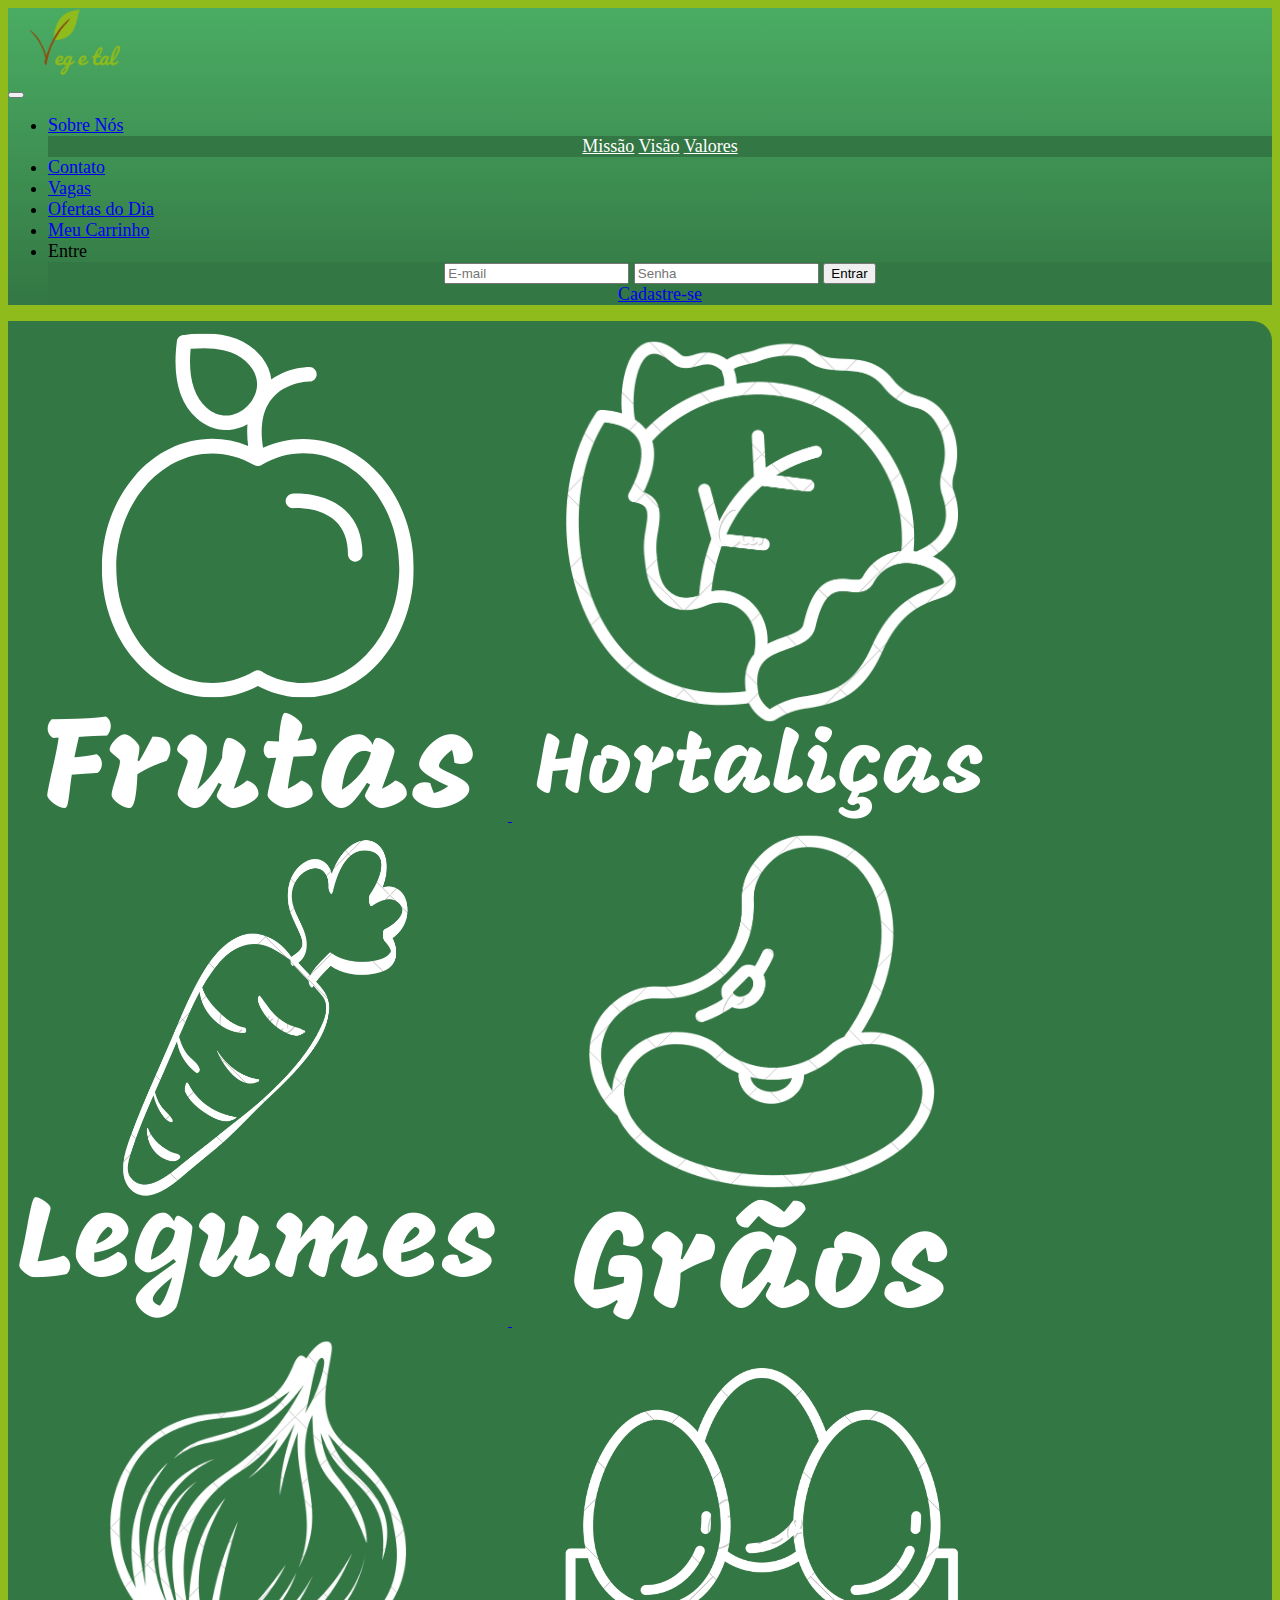
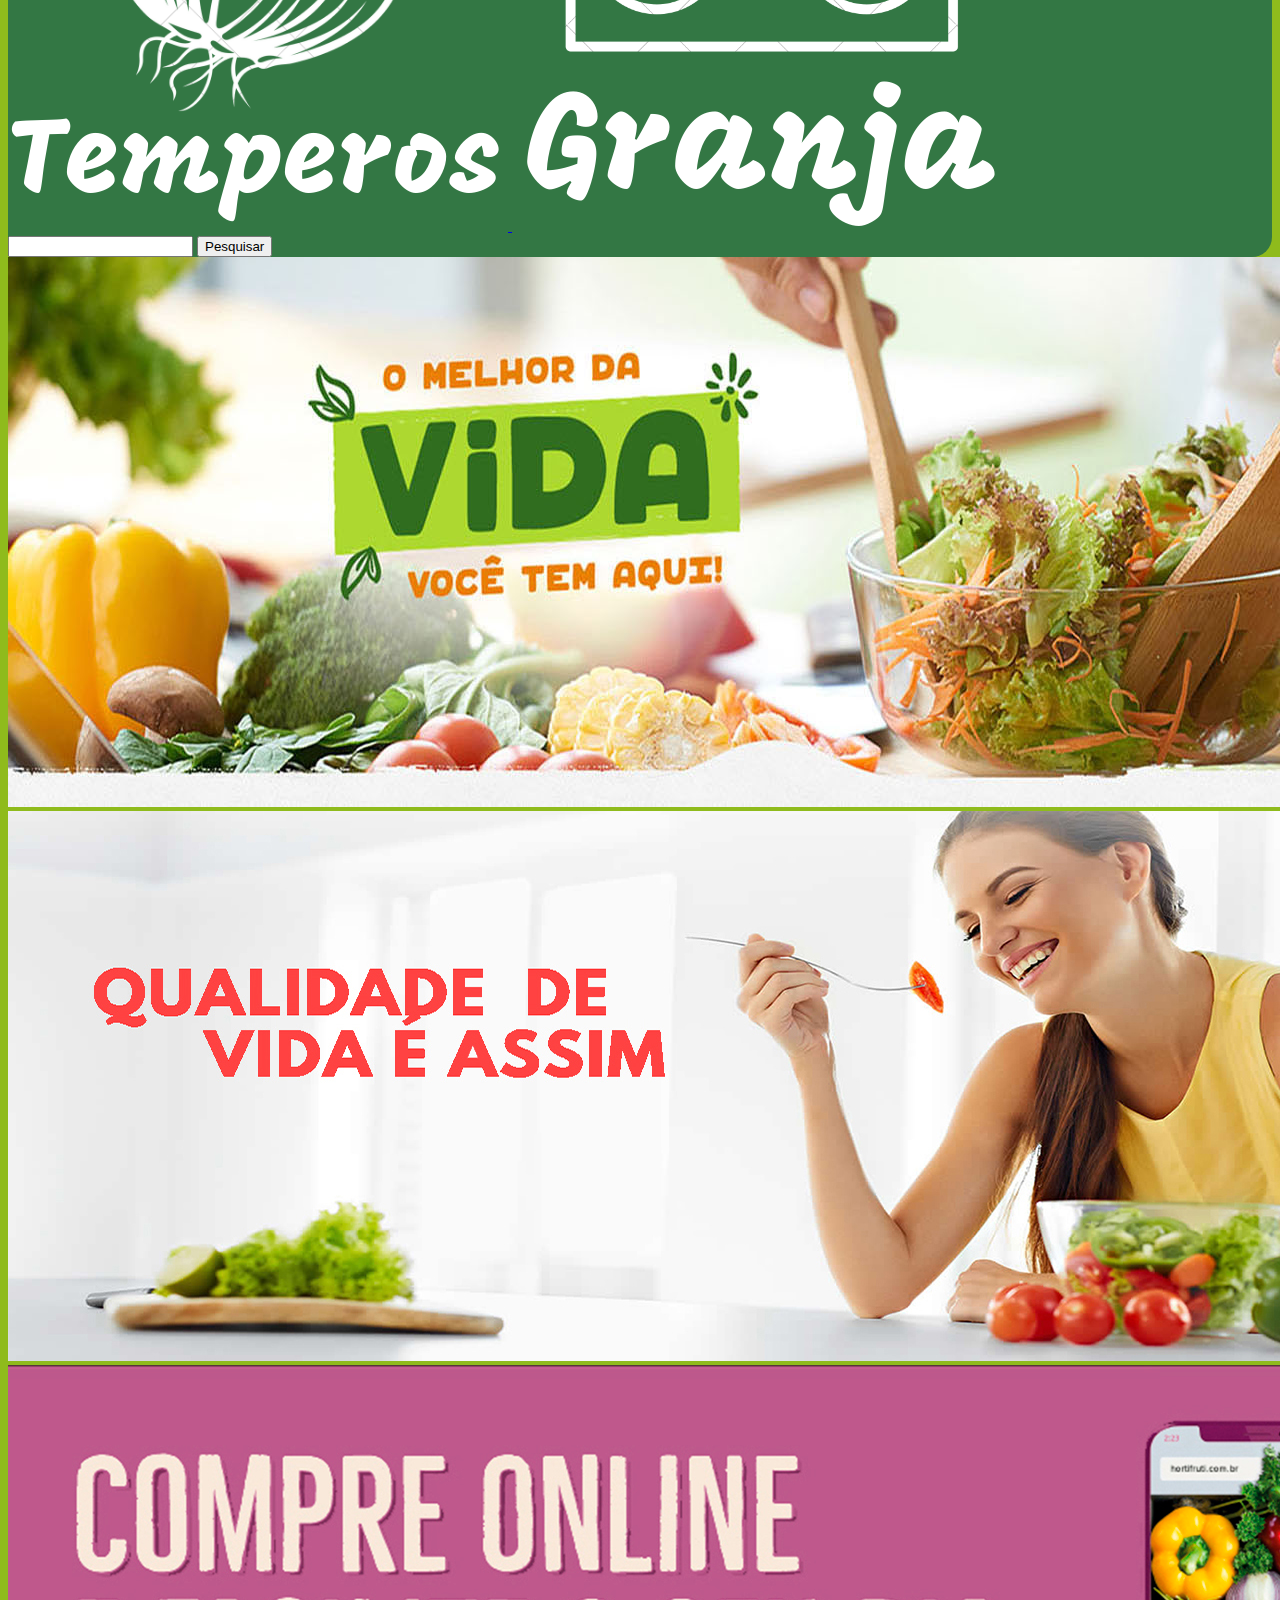
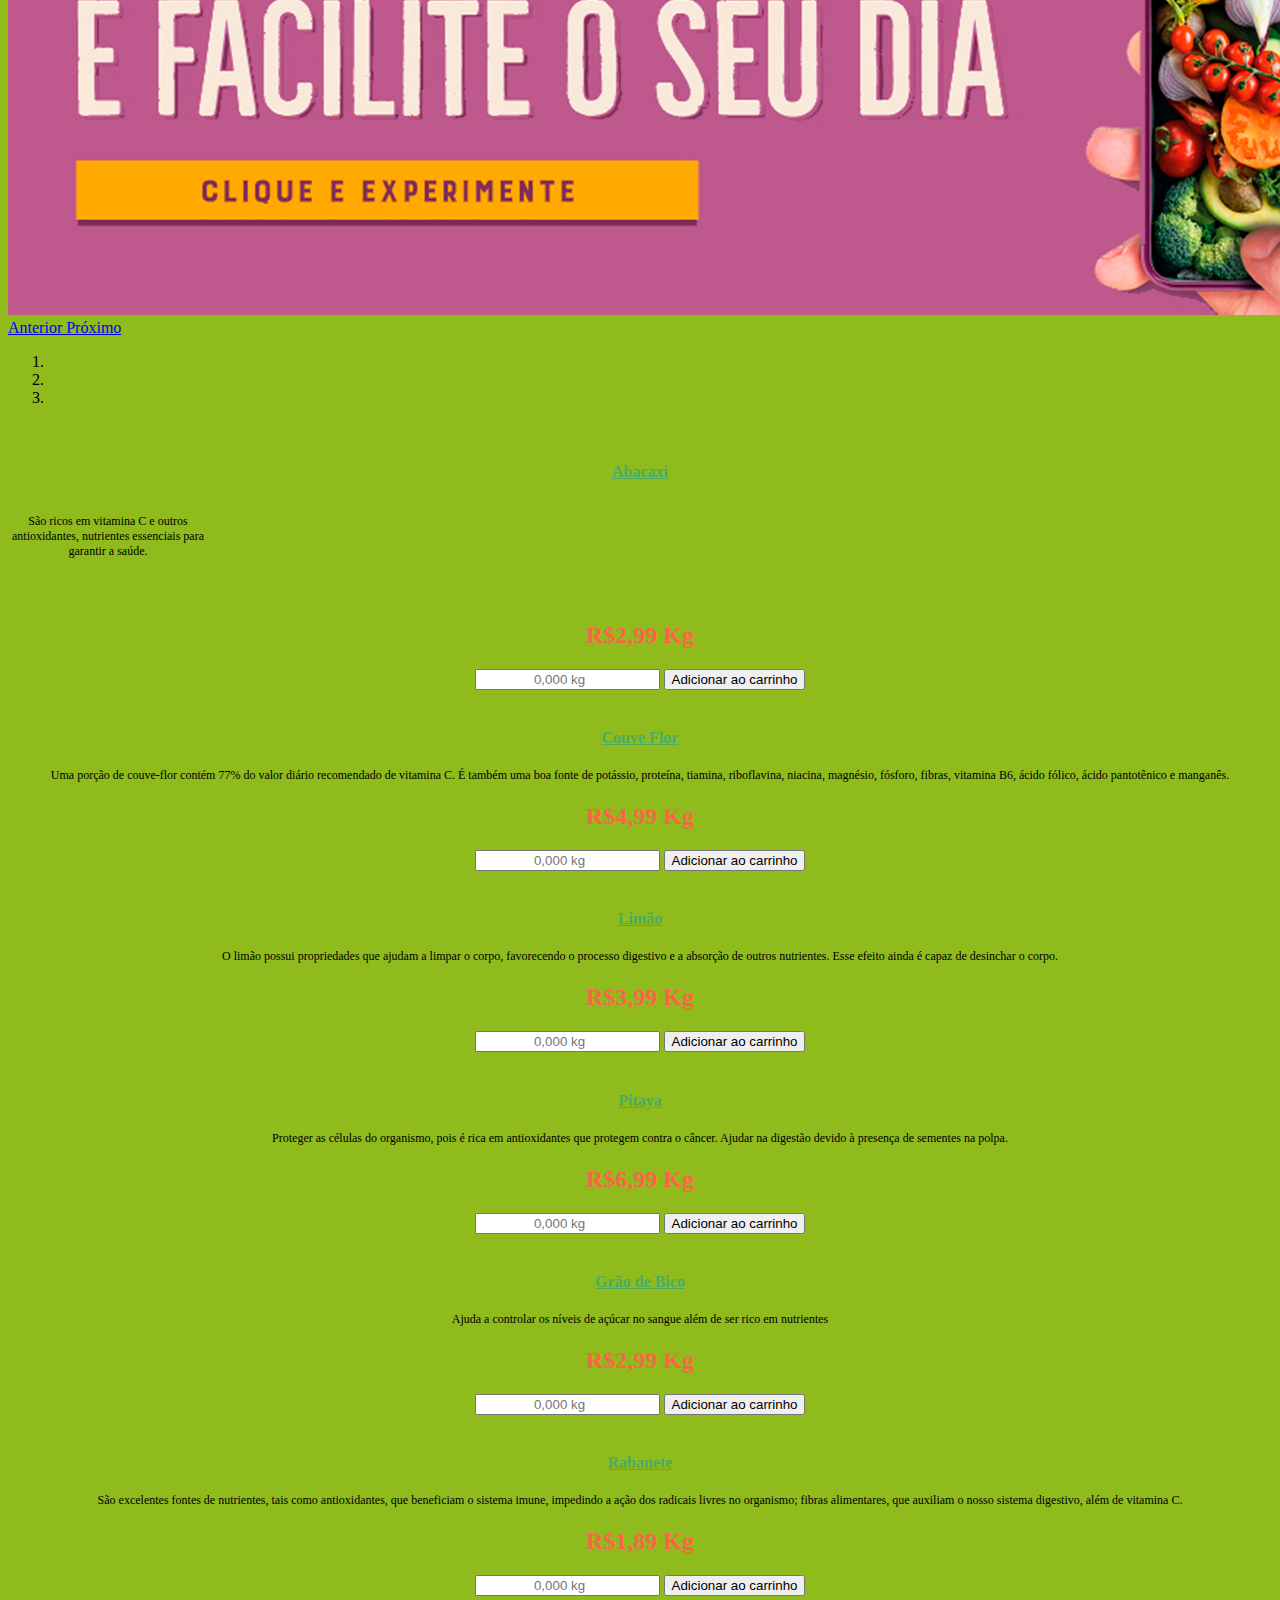
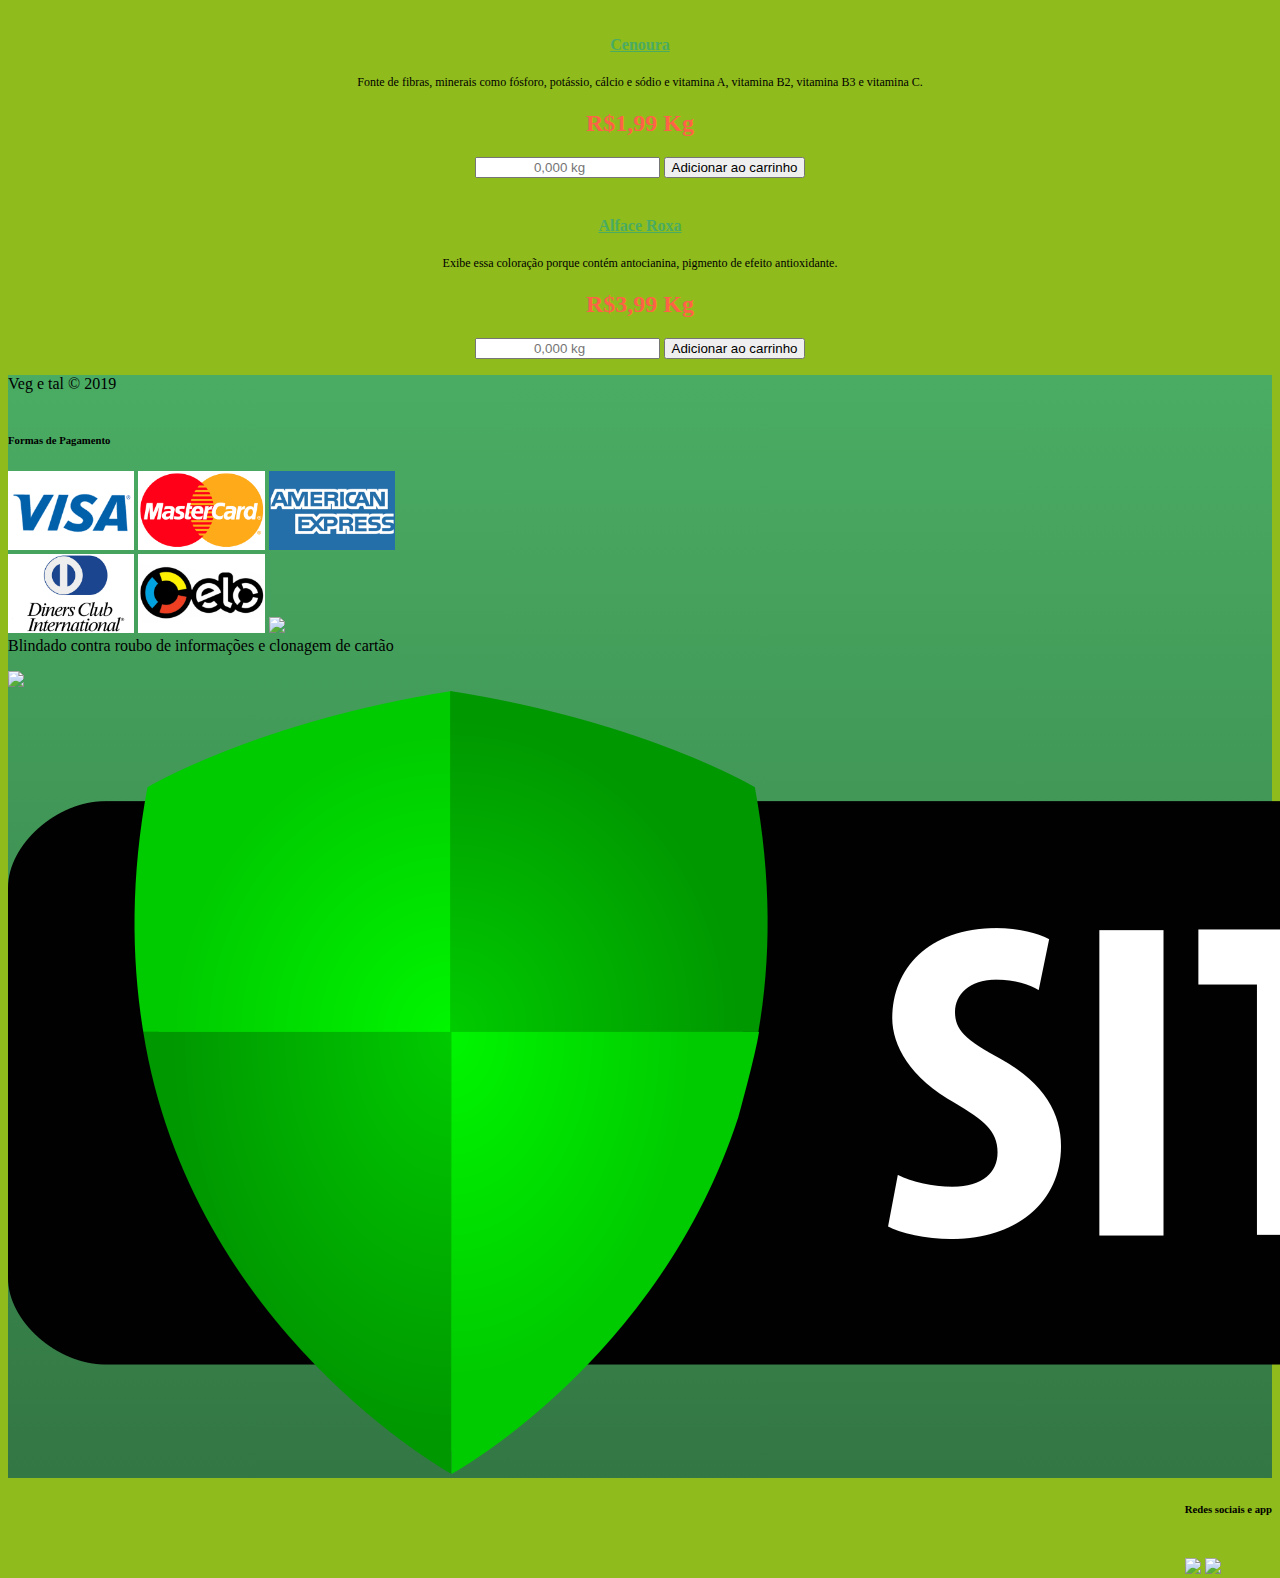
==== commit 6a7da883: "Scroll" ====
--- a/paginasInternet/index.html
+++ b/paginasInternet/index.html
@@ -155,7 +155,9 @@
             <h4 class="card-title">
               <a class= "card-title" href="#">Abacaxi</a>
             </h4>
+            <div class="card-scroll" style="width: 200px; height: 100px; overflow-y: scroll;">
             <p class="card-text text-muted">São ricos em vitamina C e outros antioxidantes, nutrientes essenciais para garantir a saúde.</p>
+            </div>
             <h2 class="card-price">R$2,99 Kg </h2>
             <div class="card-buttons">
               <input class="form-peso mr-1 my-1" type="number" placeholder="0,000 kg" style="text-align: center;">
@@ -287,31 +289,31 @@
   </div> <!-- /.container -->
 
 <!-- Footer -->
-<footer class="py-5 footer">
+<footer class="py-4 footer">
     <div class="container">
       <p class="m-0 text-center text-white" id="text-footer">Veg e tal &copy; 2019</p>
 
-      <div class="row">
-          <div class="col-lg-3 col-md-3 mb-4 creditcards">
+      <div class="row my-4">
+          <div class="col-lg-4 col-md-3 mb-4 creditcards">
               <h6 id="text-footer" class="text-white mr-auto">Formas de Pagamento</h6>
-              <img class="img-cartao ml-2 mr-1" src="imagens/cartoesredessociais/visa.png">
+              <img class="img-cartao m-1" src="imagens/cartoesredessociais/visa.png">
               <img class="img-cartao m-1" src="imagens/cartoesredessociais/mastercard.png">
-              <img class="img-cartao m-1" src="imagens/cartoesredessociais/americanexpress.png">
+              <img class="img-cartao m-1" src="imagens/cartoesredessociais/americanexpress.png"></br>
               <img class="img-cartao m-1" src="imagens/cartoesredessociais/dinersclub.jpg">
               <img class="img-cartao m-1" src="imagens/cartoesredessociais/elo.png">
+              <img class="img-cartao m-1" src="imagens/cartoesredessociais/pagseguro.jpg">
           </div>
               
-          <div class="col-lg-3 col-md-6 mb-4 security">
-              <p>Blindado contra roubo de informações e clonagem de cartão</p>
-              <img class="siteblindado" src="imagens/cartoesredessociais/siteblindado.png">
+          <div class="col-lg-4 col-md-6 mb-4 security">
+              <p class="text-footer">Blindado contra roubo de informações e clonagem de cartão</p>
+              <img class="siteblindado" src="imagens/cartoesredessociais/comprasegura.png">
+              <img class="siteblindado2" src="imagens/cartoesredessociais/siteblindado.png">
           </div>   
 
-          <div class="col-lg-3 col-md-3 mb-4 socialmedias">
-              <h6 id="text-footer" class="text-white ml-auto">Redes sociais e app</h6>
-              <img class="redesSociais mr-2" src="imagens/cartoesredessociais/instagram.png">
-              <img class="redesSociais mr-2" src="imagens/cartoesredessociais/facebook.png">
-              <img class="redesSociais mr-2" src="imagens/instagram.png">
-              <img class="redesSociais mr-2" src="imagens/facebook.png">
+          <div class="col-lg-4 col-md-3 mb-4 socialmedias">
+              <h6 id="text-footer" class="text-white text-redes-sociais">Redes sociais e app</h6></br>
+              <img class="redesSociais2 mr-2" src="imagens/cartoesredessociais/appstore.png">
+              <img class="redesSociais2 mr-2" src="imagens/cartoesredessociais/googleplay.png">
           </div>
       </div>
     </div>
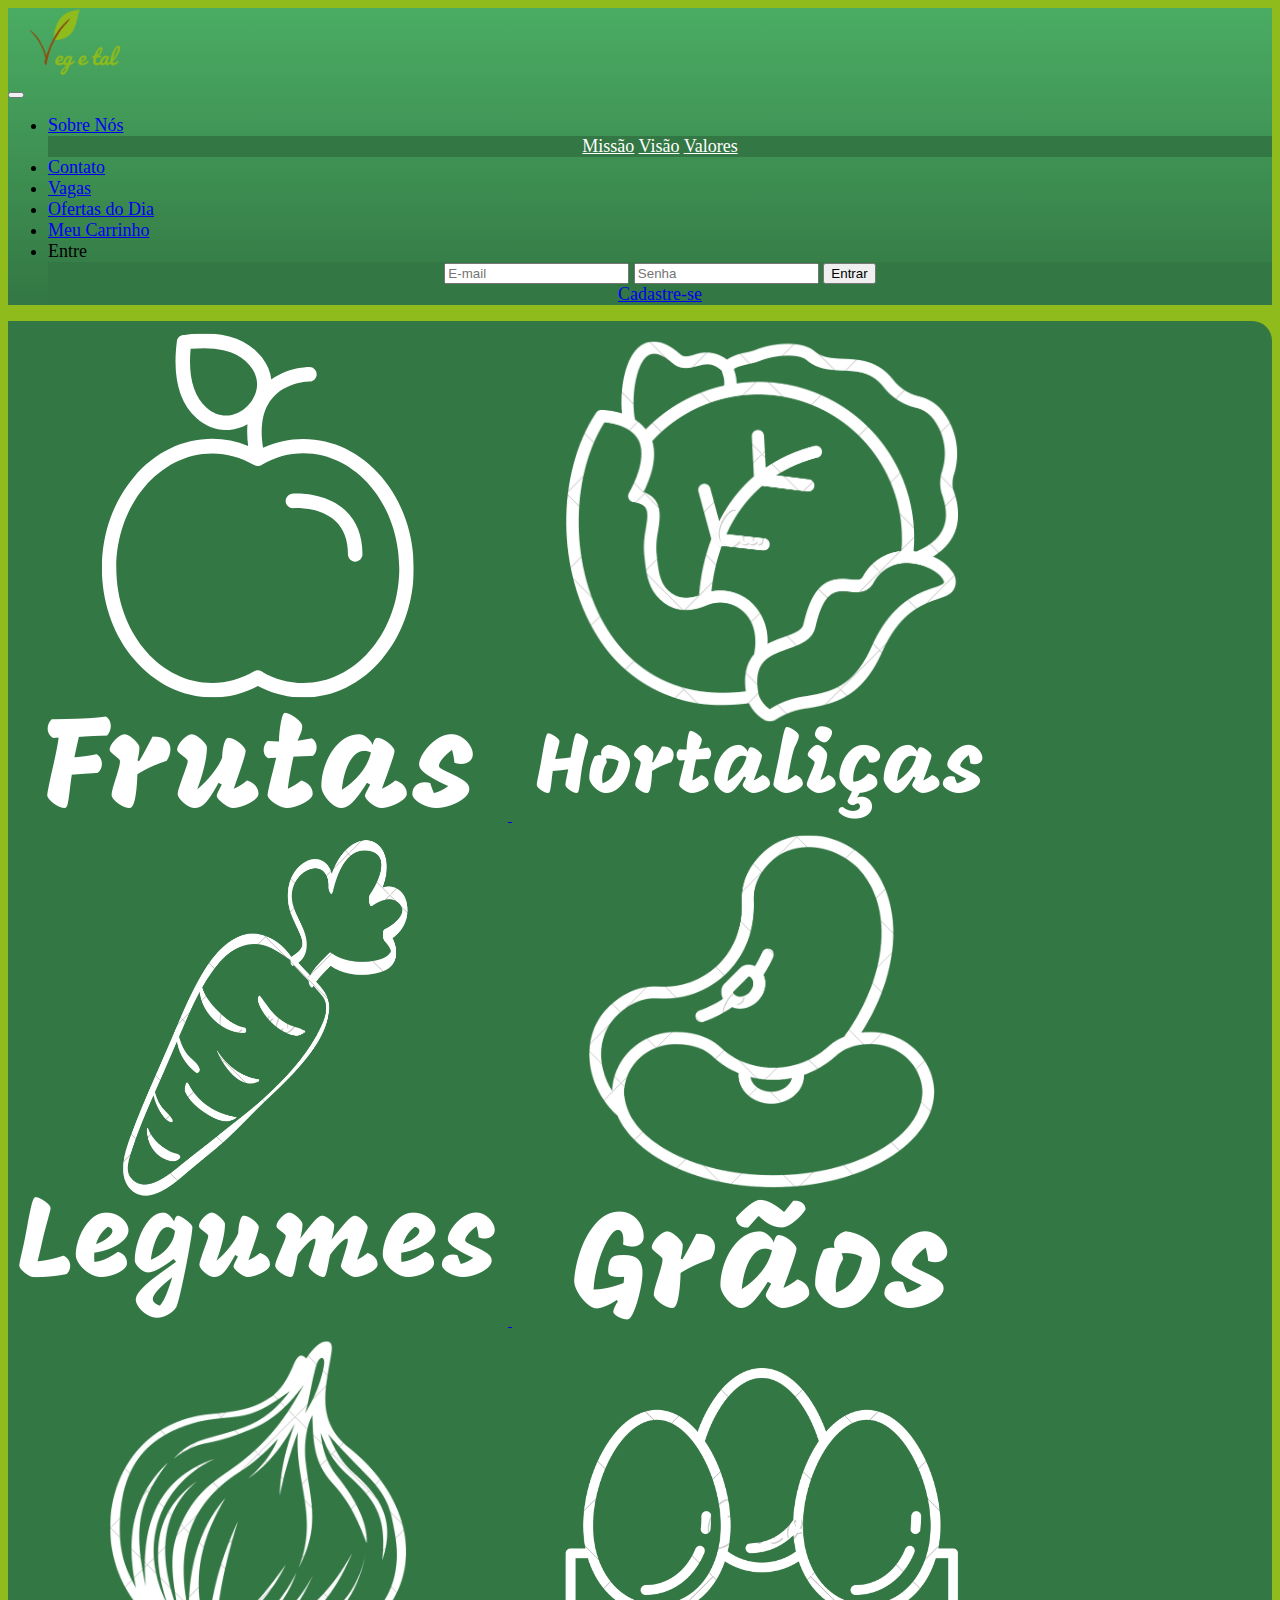
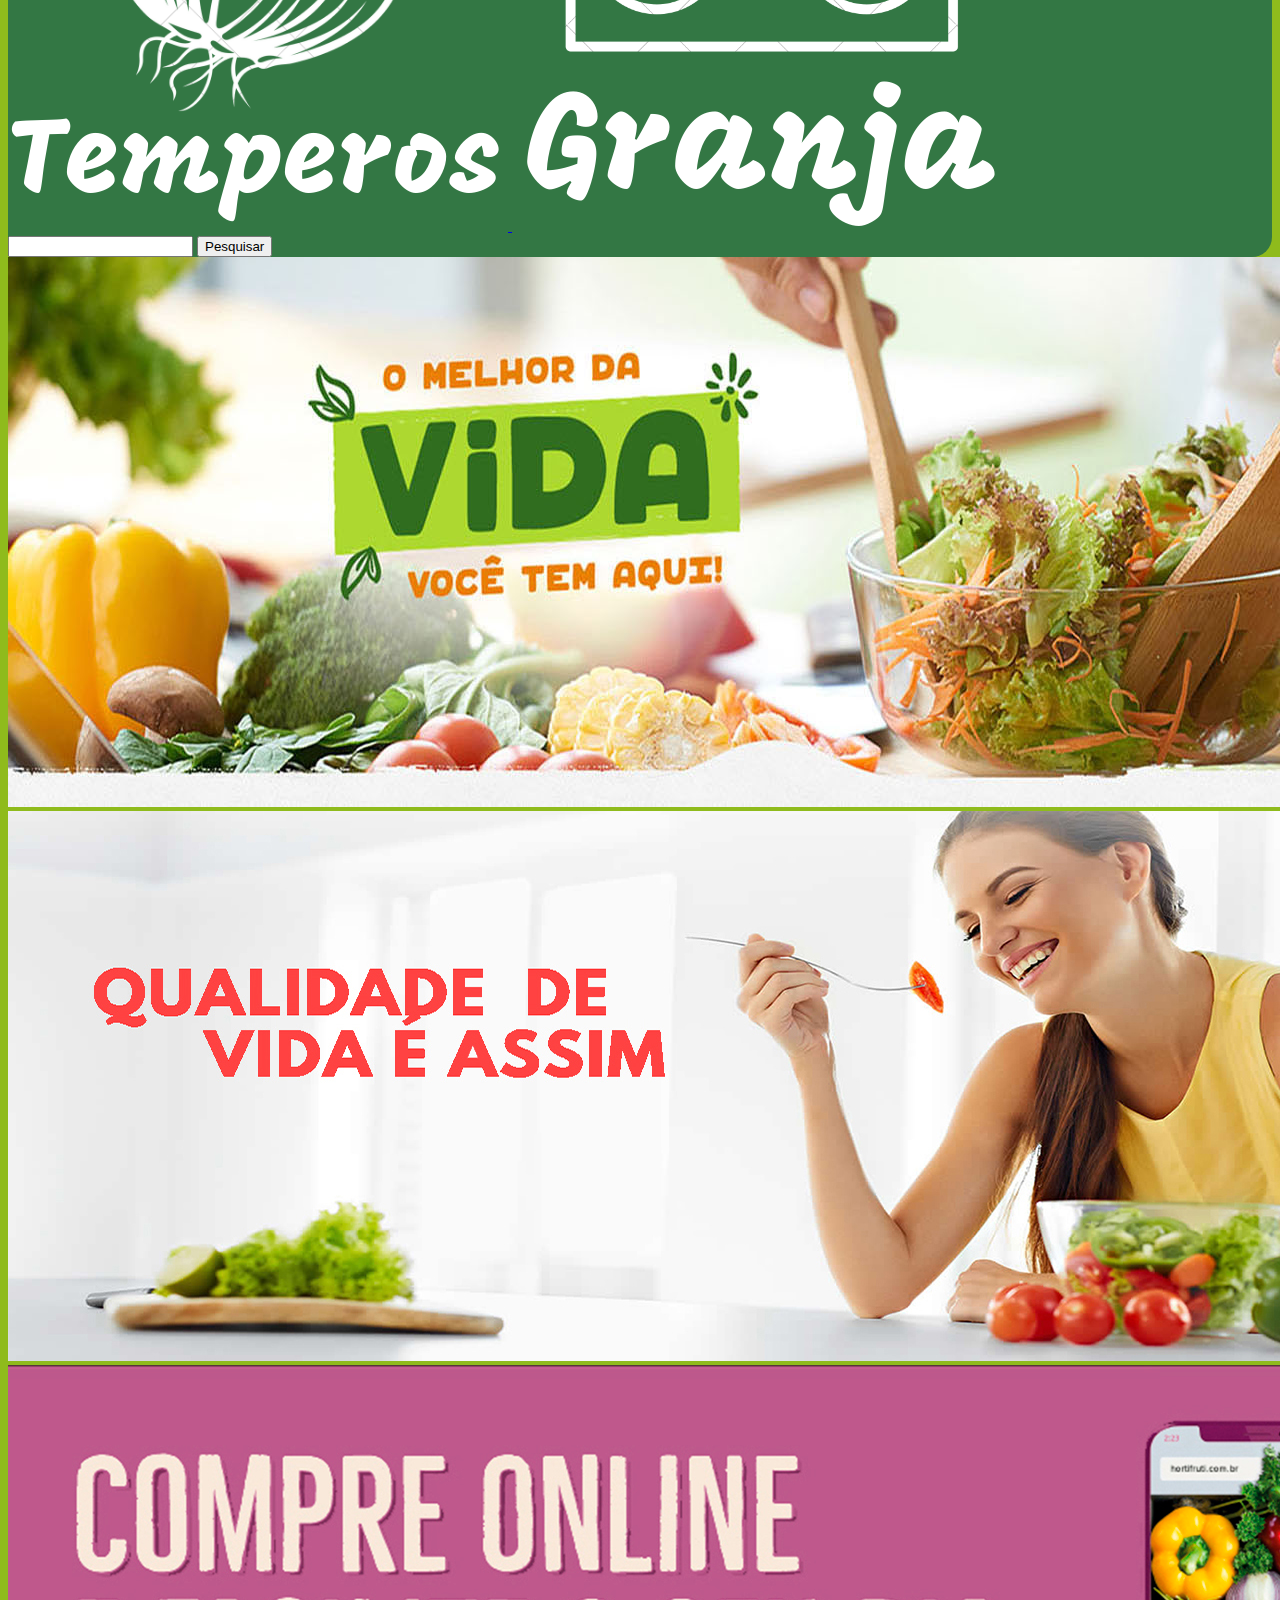
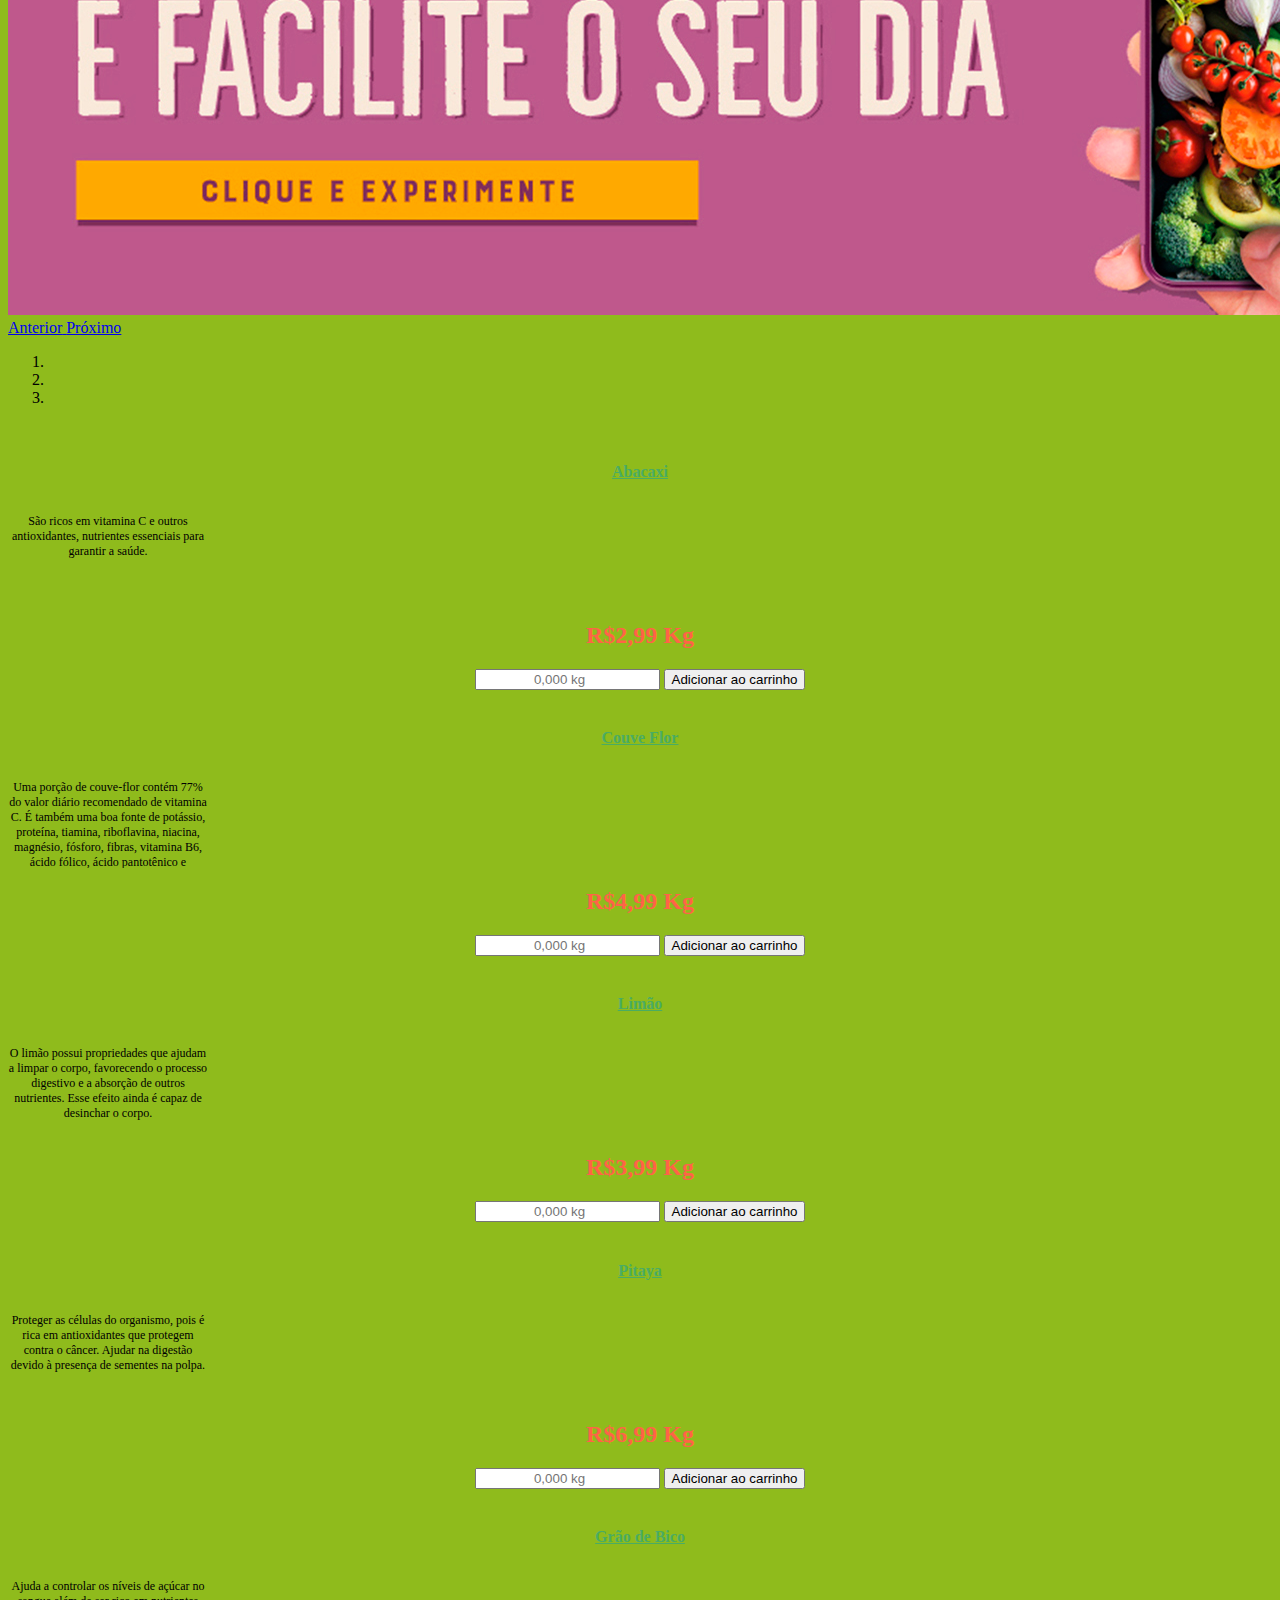
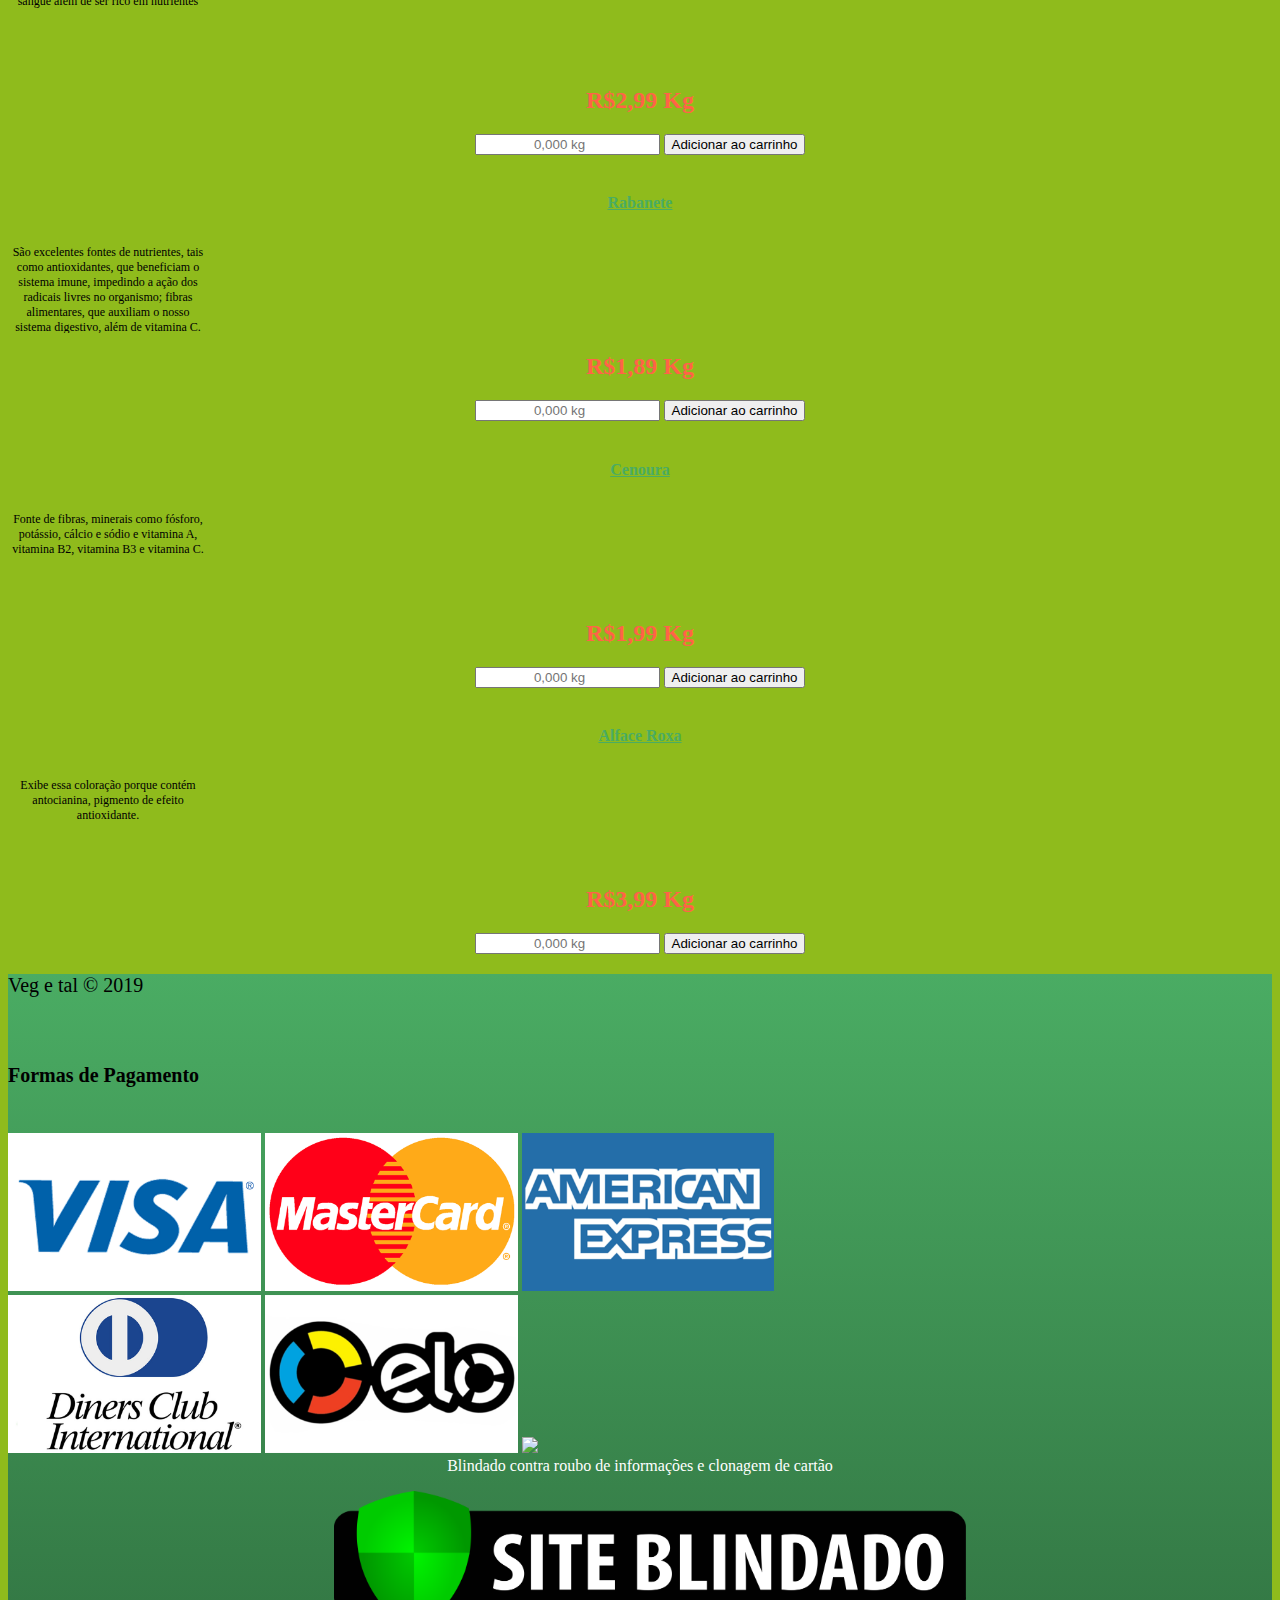
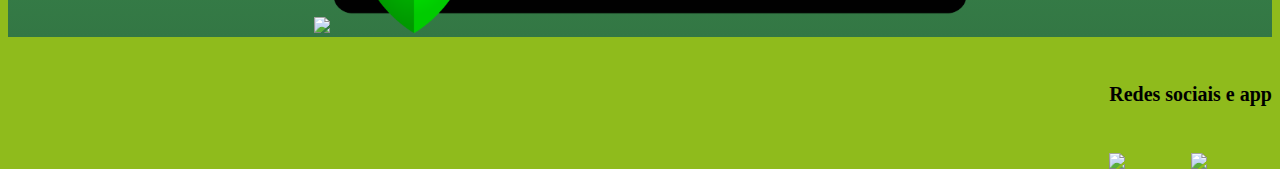
==== commit 213a2cef: "Alterações no scroll dos cards" ====
--- a/paginasInternet/index.html
+++ b/paginasInternet/index.html
@@ -155,8 +155,8 @@
             <h4 class="card-title">
               <a class= "card-title" href="#">Abacaxi</a>
             </h4>
-            <div class="card-scroll" style="width: 200px; height: 100px; overflow-y: scroll;">
-            <p class="card-text text-muted">São ricos em vitamina C e outros antioxidantes, nutrientes essenciais para garantir a saúde.</p>
+            <div class="card-scroll" style="width: 200px; height: 100px; overflow-y: auto;">
+              <p class="card-text text-muted">São ricos em vitamina C e outros antioxidantes, nutrientes essenciais para garantir a saúde.</p>
             </div>
             <h2 class="card-price">R$2,99 Kg </h2>
             <div class="card-buttons">
@@ -174,7 +174,9 @@
             <h4 class="card-title">
               <a class="card-title" href="#">Couve Flor</a>
             </h4>
-            <p class="card-text text-muted">Uma porção de couve-flor contém 77% do valor diário recomendado de vitamina C. É também uma boa fonte de potássio, proteína, tiamina, riboflavina, niacina, magnésio, fósforo, fibras, vitamina B6, ácido fólico, ácido pantotênico e manganês.</p>
+            <div class="card-scroll" style="width: 200px; height: 100px; overflow-y: auto;">
+              <p class="card-text text-muted">Uma porção de couve-flor contém 77% do valor diário recomendado de vitamina C. É também uma boa fonte de potássio, proteína, tiamina, riboflavina, niacina, magnésio, fósforo, fibras, vitamina B6, ácido fólico, ácido pantotênico e manganês.</p>
+            </div>
             <h2 class="card-price">R$4,99 Kg </h2>
             <div class="card-buttons">
               <input class="form-peso mr-1 my-1" type="number" placeholder="0,000 kg" style="text-align: center;">
@@ -191,7 +193,9 @@
             <h4 class="card-title">
               <a class="card-title" href="#">Limão</a>
             </h4>
-            <p class="card-text text-muted">O limão possui propriedades que ajudam a limpar o corpo, favorecendo o processo digestivo e a absorção de outros nutrientes. Esse efeito ainda é capaz de desinchar o corpo.</p>
+            <div class="card-scroll" style="width: 200px; height: 100px; overflow-y: auto;">
+              <p class="card-text text-muted">O limão possui propriedades que ajudam a limpar o corpo, favorecendo o processo digestivo e a absorção de outros nutrientes. Esse efeito ainda é capaz de desinchar o corpo.</p>
+            </div>
             <h2 class="card-price">R$3,99 Kg </h2>
             <div class="card-buttons">
               <input class="form-peso mr-1 my-1" type="number" placeholder="0,000 kg" style="text-align: center;">
@@ -208,7 +212,9 @@
             <h4 class="card-title">
               <a class="card-title" href="#">Pitaya</a>
             </h4>
-            <p class="card-text text-muted">Proteger as células do organismo, pois é rica em antioxidantes que protegem contra o câncer. Ajudar na digestão devido à presença de sementes na polpa.</p>
+            <div class="card-scroll" style="width: 200px; height: 100px; overflow-y: auto;">
+              <p class="card-text text-muted">Proteger as células do organismo, pois é rica em antioxidantes que protegem contra o câncer. Ajudar na digestão devido à presença de sementes na polpa.</p>
+            </div>
             <h2 class="card-price">R$6,99 Kg </h2>
             <div class="card-buttons">
               <input class="form-peso mr-1 my-1" type="number" placeholder="0,000 kg" style="text-align: center;">
@@ -225,7 +231,9 @@
             <h4 class="card-title">
               <a class="card-title" href="#">Grão de Bico</a>
             </h4>
-            <p class="card-text text-muted">Ajuda a controlar os níveis de açúcar no sangue além de ser rico em nutrientes</p>
+            <div class="card-scroll" style="width: 200px; height: 100px; overflow-y: auto;">
+              <p class="card-text text-muted">Ajuda a controlar os níveis de açúcar no sangue além de ser rico em nutrientes</p>
+            </div>
             <h2 class="card-price">R$2,99 Kg </h2>
             <div class="card-buttons">
               <input class="form-peso mr-1 my-1" type="number" placeholder="0,000 kg" style="text-align: center;">
@@ -242,8 +250,10 @@
             <h4 class="card-title">
               <a class="card-title" href="#">Rabanete</a>
             </h4>
-            <p class="card-text text-muted">São excelentes fontes de nutrientes, tais como antioxidantes, que beneficiam o sistema imune, impedindo a ação dos radicais livres no organismo; fibras alimentares, que auxiliam o nosso sistema digestivo, além de vitamina C.</p>
-            <h2 class="card-price">R$1,89 Kg </h2>
+            <div class="card-scroll" style="width: 200px; height: 100px; overflow-y: auto;">
+              <p class="card-text text-muted">São excelentes fontes de nutrientes, tais como antioxidantes, que beneficiam o sistema imune, impedindo a ação dos radicais livres no organismo; fibras alimentares, que auxiliam o nosso sistema digestivo, além de vitamina C.</p>
+            </div>
+              <h2 class="card-price">R$1,89 Kg </h2>
             <div class="card-buttons">
               <input class="form-peso mr-1 my-1" type="number" placeholder="0,000 kg" style="text-align: center;">
               <button class="botao my-2">Adicionar ao carrinho</button>
@@ -259,7 +269,9 @@
             <h4 class="card-title">
               <a class="card-title" href="#">Cenoura</a>
             </h4>
-            <p class="card-text text-muted">Fonte de fibras, minerais como fósforo, potássio, cálcio e sódio e vitamina A, vitamina B2, vitamina B3 e vitamina C.</p>
+            <div class="card-scroll" style="width: 200px; height: 100px; overflow-y: auto;">
+              <p class="card-text text-muted">Fonte de fibras, minerais como fósforo, potássio, cálcio e sódio e vitamina A, vitamina B2, vitamina B3 e vitamina C.</p>
+            </div>
             <h2 class="card-price">R$1,99 Kg </h2>
             <div class="card-buttons">
               <input class="form-peso mr-1 my-1" type="number" placeholder="0,000 kg" style="text-align: center;">
@@ -276,7 +288,9 @@
             <h4 class="card-title">
               <a class="card-title" href="#">Alface Roxa</a>
             </h4>
-            <p class="card-text text-muted">Exibe essa coloração porque contém antocianina, pigmento de efeito antioxidante.</p>
+            <div class="card-scroll" style="width: 200px; height: 100px; overflow-y: auto;">
+              <p class="card-text text-muted">Exibe essa coloração porque contém antocianina, pigmento de efeito antioxidante.</p>
+            </div>
             <h2 class="card-price">R$3,99 Kg </h2>
             <div class="card-buttons">
               <input class="form-peso mr-1 my-1" type="number" placeholder="0,000 kg" style="text-align: center;">
--- a/paginasInternet/css/shop-homepage.css
+++ b/paginasInternet/css/shop-homepage.css
@@ -122,24 +122,38 @@
 }
 #text-footer{
   font-family: cursive;
+  font-size: 20px;
 }
 .creditcards{
   float: left;
 }
 .img-cartao{
-  width: 10%;
+  width: 20%;
+  text-align: left;
 }
 .security{
   margin: auto;
+  font-family: cursive;
+  color: white;
+  text-align: center;
 }
 .siteblindado{
-  width: 80%;
+  width: 30%;
+}
+.siteblindado2{
+  width: 50%;
 }
 .socialmedias{
   float: right;
 }
 .redesSociais{
+  width: 10%;
   float: right;
-  width: 10%;
 }
-
+.redesSociais2{
+  width: 50%;
+  float: right;
+}
+.text-redes-sociais{
+  float: right;
+}